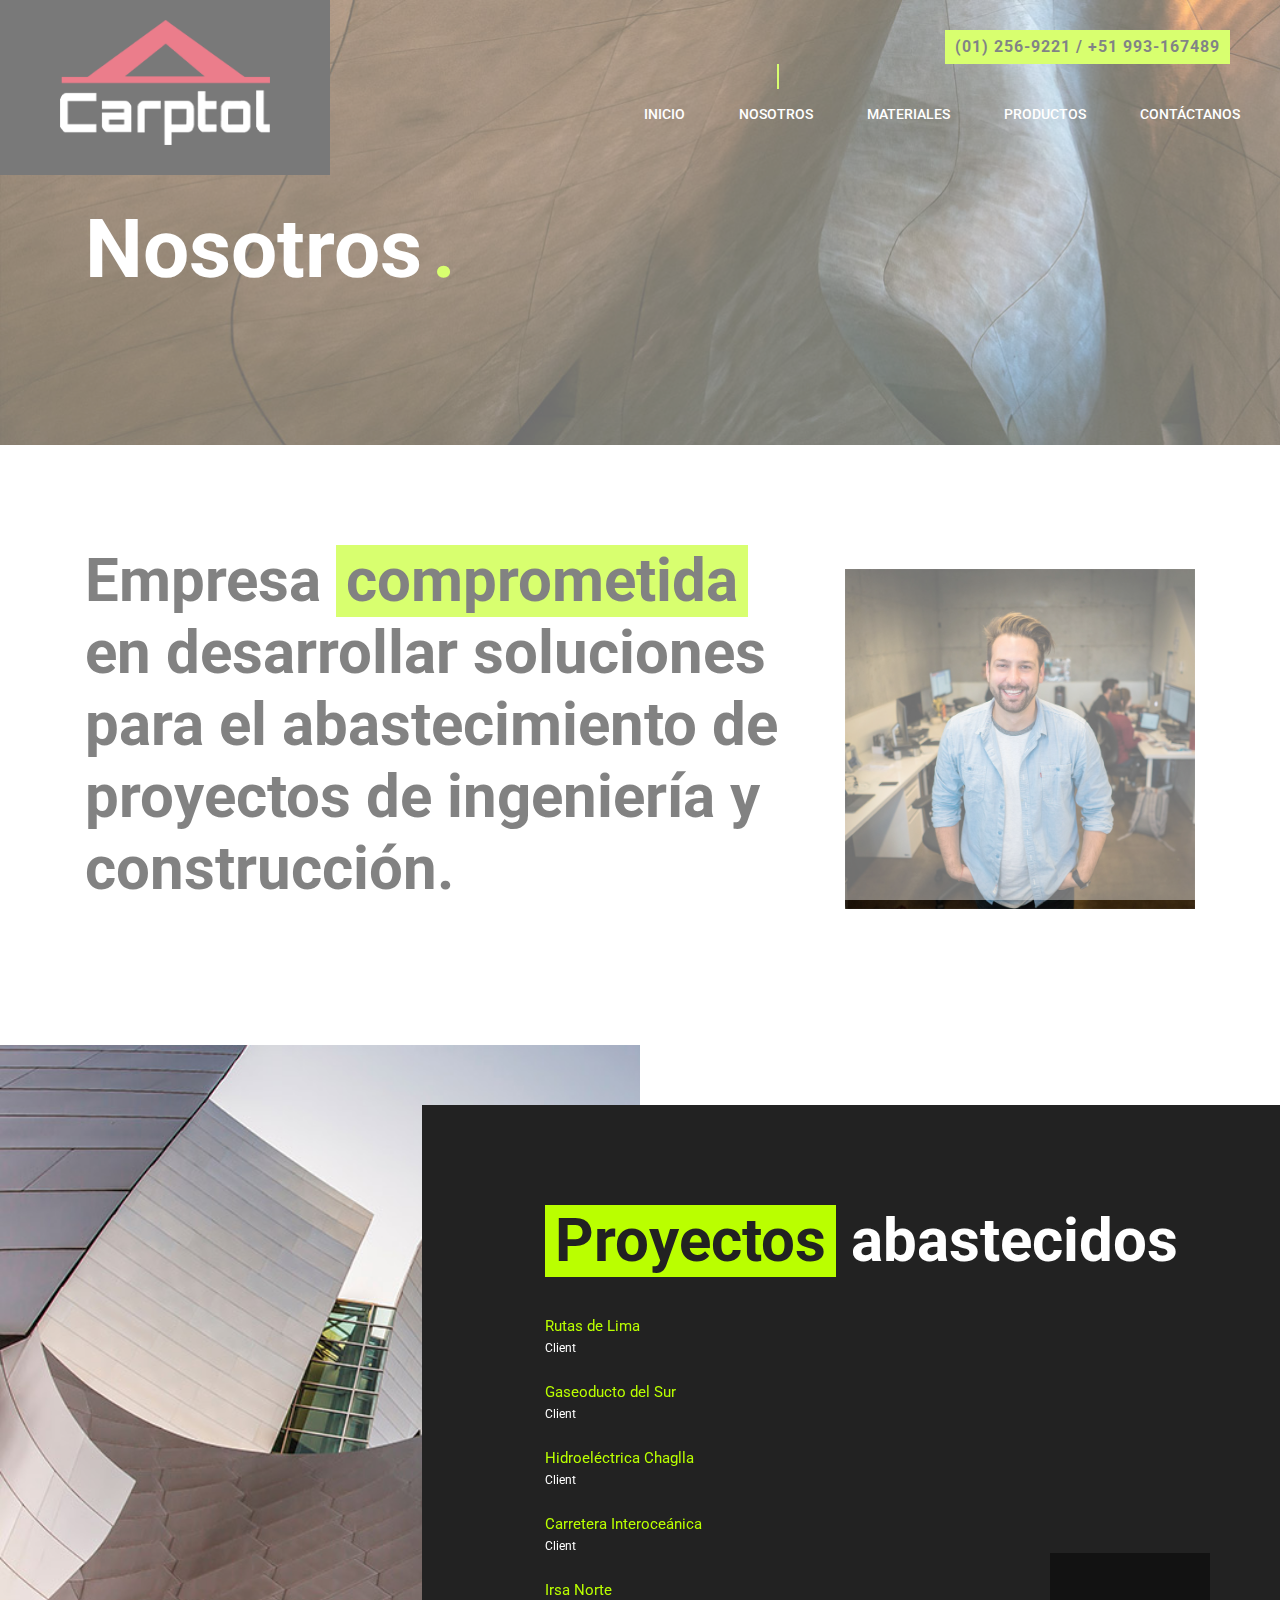
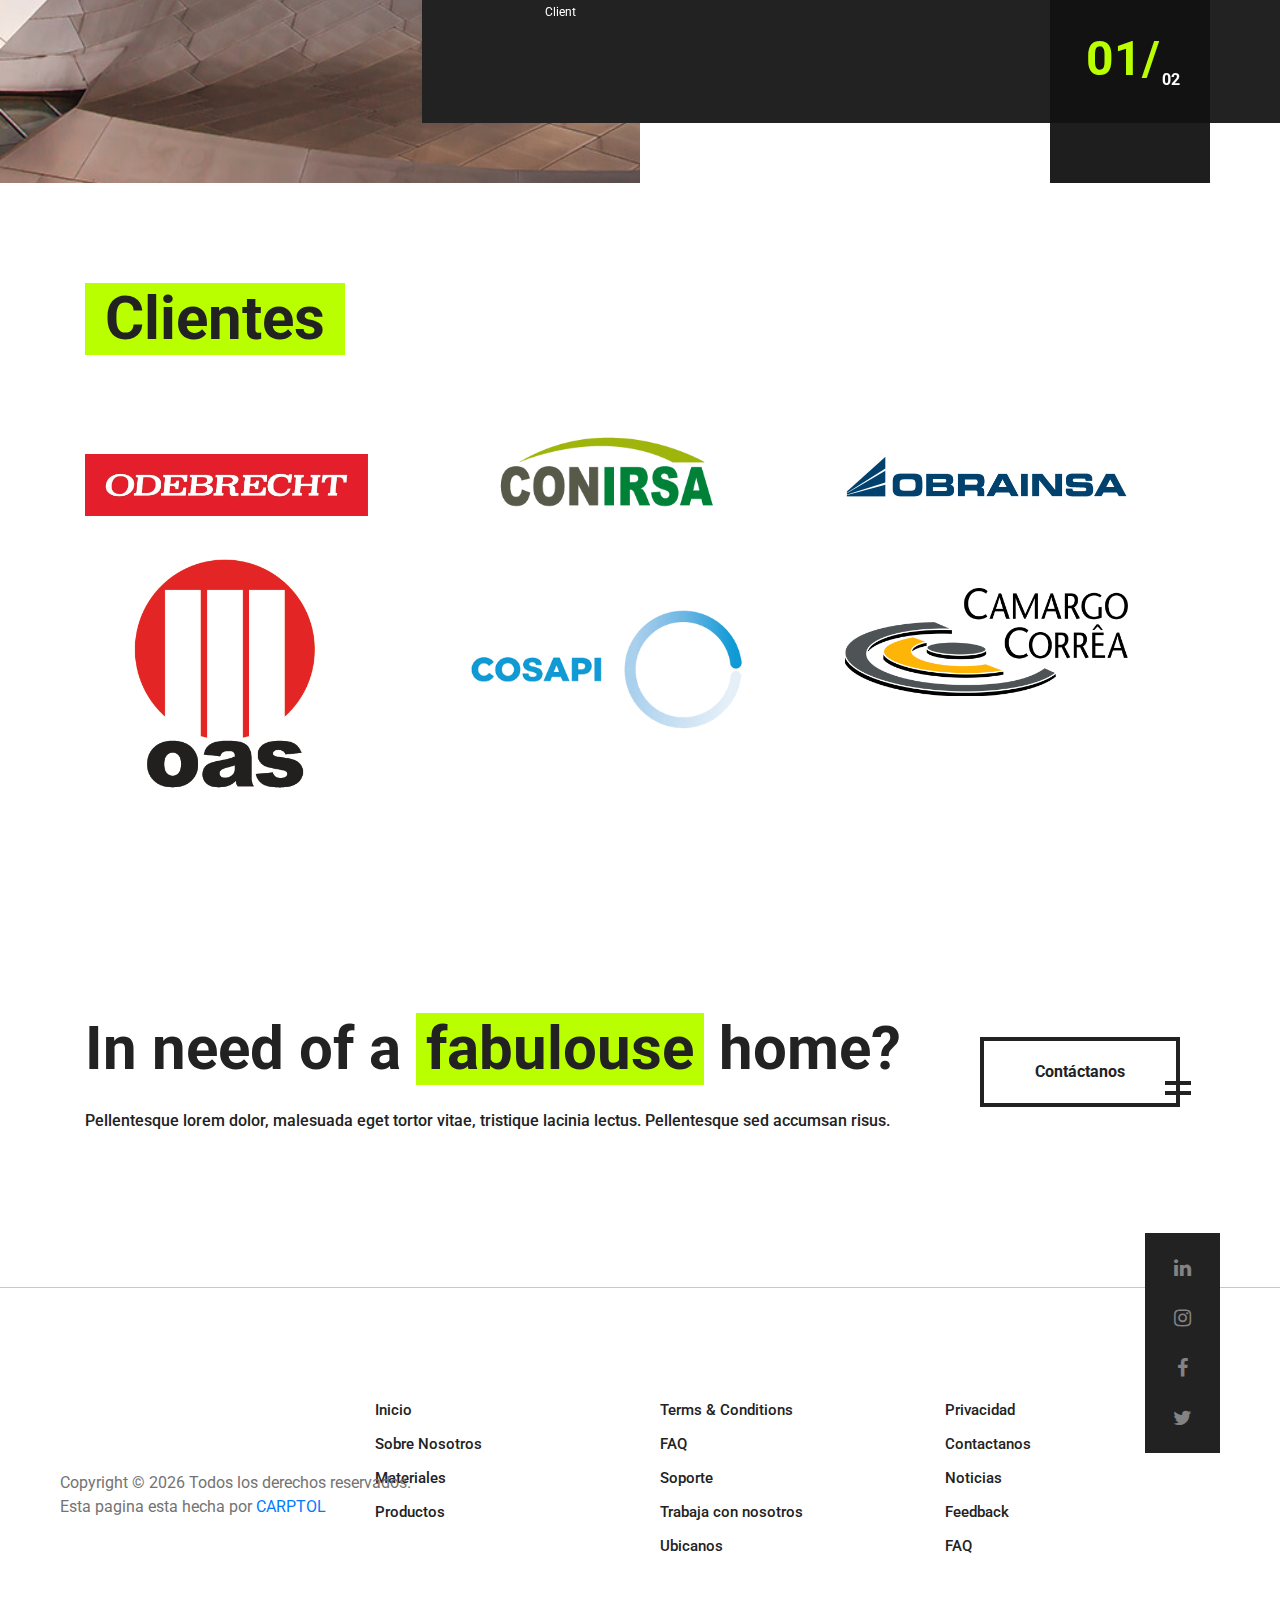
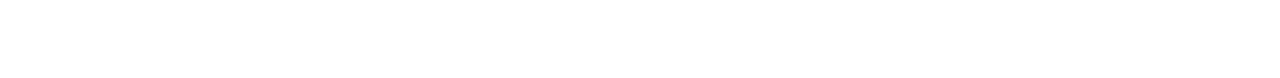
==== about.html @ e468a159 "Actualizacion de Footer" ====
<!DOCTYPE html>
<html lang="en">
<head>
	<title>CARPTOL - Carpas, Mantas y Toldos</title>
	<meta charset="UTF-8">
	<meta name="description" content="Arcade - Architecture Template">
	<meta name="keywords" content="arcade, architecture, onepage, creative, html">
	<meta name="viewport" content="width=device-width, initial-scale=1.0">
	<!-- Favicon -->   
	<link href="img/favicon.ico" rel="shortcut icon"/>

	<!-- Google Fonts -->
	<link href="https://fonts.googleapis.com/css?family=Roboto:300,400,500,700" rel="stylesheet">

	<!-- Stylesheets -->
	<link rel="stylesheet" href="css/bootstrap.min.css"/>
	<link rel="stylesheet" href="css/font-awesome.min.css"/>
	<link rel="stylesheet" href="css/animate.css"/>
	<link rel="stylesheet" href="css/owl.carousel.css"/>
	<link rel="stylesheet" href="css/style.css"/>


	<!--[if lt IE 9]>
	  <script src="https://oss.maxcdn.com/html5shiv/3.7.2/html5shiv.min.js"></script>
	  <script src="https://oss.maxcdn.com/respond/1.4.2/respond.min.js"></script>
	<![endif]-->

</head>
<body>
	<!-- Page Preloder -->
	<div id="preloder">
		<div class="loader"></div>
	</div>
	
	<!-- Header section start -->   
	<header class="header-area">
		<a href="index.html" class="logo-area">
			<img src="img/logo2.png" alt="" width="210" height="125">
		</a>
		<div class="nav-switch">
			<i class="fa fa-bars"></i>
		</div>
		<div class="phone-number">(01) 256-9221 / +51 993-167489</div>
		<nav class="nav-menu">
			<ul>
				<li><a href="index.html">Inicio</a></li>
				<li class="active"><a href="about.html">Nosotros</a></li>
				<li><a href="service.html">Materiales</a></li>
				<li><a href="portfolio.html">Productos</a></li>
				<li><a href="contact.html">Contáctanos</a></li>
			</ul>
		</nav>
	</header>
	<!-- Header section end -->   


	<!-- Page header section start -->
	<section class="page-header-section set-bg" data-setbg="img/header-bg.jpg">
		<div class="container">
			<h1 class="header-title">Nosotros<span>.</span></h1>
		</div>
	</section>
	<!-- Page header section end -->



	<!-- Intro section start -->
	<section class="intro-section spad">
		<div class="container">
			<div class="row">
				<div class="col-lg-8 intro-text">
					<h1>Empresa <span>comprometida</span> en desarrollar soluciones para el abastecimiento de proyectos de ingeniería y construcción.</h1>
					<!-- <div class="row">
						<div class="col-md-6">
							<p>Pellentesque lorem dolor, malesuada eget tortor vitae, tristique lacinia lectus. Pellentesque sed accumsan risus, id aliquam nulla. Integer lorem risus, feugiat at mauris malesuada, accumsan pellentesque ipsum. Nunc dapibus, libero ut pulvinar accumsan, tortor nisl iaculis ligula. </p>
						</div>
						<div class="col-md-6">
							<p>Curabitur finibus dolor vel lectus pretium interdum a eget ante. Morbi rhoncus feugiat imperdiet. Curabitur non maximus leo. Nulla in ipsum sed magna egestas bibendum. Integer in sem sagittis, commodo mi sit amet, commodo nibh. Suspendisse potenti. Aliquam erat volutpat. </p>
						</div>
					</div> -->
				</div>
				<div class="col-lg-4 pt-4">
					<img src="img/about.jpg" alt="">
				</div>
			</div>
		</div>
	</section>
	<!-- Intro section end -->


	<!-- Testimonials section start -->
	<section class="testimonials-section spad">
		<div class="testimonials-image-box"></div>
		<div class="container">
			<div class="row">
				<div class="col-lg-7 pl-lg-0 offset-lg-5 cta-content">
					<h1><span>Proyectos</span> abastecidos</h1>
					<!-- <div class="qut">“</div> -->
					<div class="testimonials-slider" id="test-slider">
						<div class="ts-item">
							<h4>Rutas de Lima</h4>
							<span>Client</span>
							<br><br>
							<h4>Gaseoducto del Sur</h4>
							<span>Client</span>
							<br><br>
							<h4>Hidroeléctrica Chaglla</h4>
							<span>Client</span>
							<br><br>
							<h4>Carretera Interoceánica</h4>
							<span>Client</span>
							<br><br>
							<h4>Irsa Norte</h4>
							<span>Client</span>
						</div>
						<div class="ts-item">
							<h4>Chavimochic</h4>
							<span>Client</span>
							<br><br>
							<h4>Ampliación vía Circunvalación</h4>
							<span>Client</span>
							<br><br>
							<h4>Olmos</h4>
							<span>Client</span>
							<br><br>
							<h4>Consorcio vial El Arenal</h4>
							<span>Client</span>
							<br><br>
							<h4>Entre otros...</h4>
						</div>
						<!-- <div class="ts-item">
							<p>Pellentesque lorem dolor, malesuada eget tortor vitae, tristique lacinia lectus. Pellentesque sed accumsan risus, id aliquam nulla. Integer lorem risus, feugiat at mauris malesuada, accumsan pellentesque ipsum. Nunc dapibus, libero ut pulvinar accumsan, tortor nisl iaculis ligula. Curabitur finibus dolor vel lectus pretium interdum a eget ante. </p>
							<h4>Maria Westminster</h4>
							<span>Client</span>
						</div> -->

					</div>
					<div class="slide-num-holder test-slider" id="snh-2"></div>
				</div>
			</div>
		</div>
	</section>
	<!-- Testimonials section end -->



	<!-- Team section start -->
	<section class="team-section spad">
		<div class="container">
			<div class="section-title mb100">
				<h1>Clientes</h1>
			</div>
			<div class="row">
				<!-- <div class="col-lg-4 col-md-6">
					<div class="team-member">
						<img src="img/team/1.jpg" alt="">
						<div class="member-info">
							<h2>Jack Smith</h2>
							<p>Senior Architect</p>
						</div>
					</div>
				</div> -->

				<div class="col-lg-4 col-md-6">
					<br>
					<div class="team-member">
						<img src="img/team/odebrecht.jpg" alt="">
					</div>
				</div>

				<div class="col-lg-4 col-md-6">
					<div class="team-member">
						<img src="img/team/conirsa.png" alt="">
					</div>
				</div>

				<div class="col-lg-4 col-md-6">
					<br>
					<div class="team-member">
						<img src="img/team/obrainsa.jpg" alt="">
					</div>
				</div>

				<div class="col-lg-4 col-md-6">
					<br>
					<div class="team-member">
						<img src="img/team/oas.png" alt="">
					</div>
				</div>

				<div class="col-lg-4 col-md-6">
					<br><br>
					<div class="team-member">
						<img src="img/team/cosapi.png" alt="">
					</div>
				</div>

				<div class="col-lg-4 col-md-6">
					<br><br><br>
					<div class="team-member">
						<img src="img/team/camargo.png" alt="">
					</div>
				</div>
				
			</div>
		</div>
	</section>
	<!-- Team section end -->


	<section class="promo-section">
		<div class="container">
			<div class="row">
				<div class="col-lg-9 promo-text">
					<h1>In need of a <span>fabulouse</span> home?</h1>
					<p>Pellentesque lorem dolor, malesuada eget tortor vitae, tristique lacinia lectus. Pellentesque sed accumsan risus.</p>
				</div>
				<div class="col-lg-3 text-lg-right">
					<a href="contact.html" class="site-btn sb-dark mt-4">Contáctanos</a>
				</div>
			</div>
		</div>
	</section>




	
	<!-- Footer section start -->
	<footer class="footer-section">
		<div class="footer-social">
			<div class="social-links">
				<a href="#"><i class="fa fa-linkedin"></i></a>
				<a href="#"><i class="fa fa-instagram"></i></a>
				<a href="#"><i class="fa fa-facebook"></i></a>
				<a href="#"><i class="fa fa-twitter"></i></a>
			</div>
		</div>
		<div class="container">
			<div class="row">
				<div class="col-lg-9 offset-lg-3">
					<div class="row">
						<div class="col-md-4">
							<div class="footer-item">
								<ul>
									<li><a href="index.html">Inicio</a></li>
									<li><a href="about.html">Sobre Nosotros</a></li>
									<li><a href="service.html">Materiales</a></li>
									<li><a href="portfolio.html">Productos</a></li>
									<!-- <li><a href="#">Blog</a></li> -->
								</ul>
							</div>
						</div>
						<div class="col-md-4">
							<div class="footer-item">
								<ul>
									<li><a href="#">Terms & Conditions</a></li>
									<li><a href="#">FAQ</a></li>
									<li><a href="#">Soporte</a></li>
									<li><a href="#">Trabaja con nosotros</a></li>
									<li><a href="#">Ubicanos</a></li>
								</ul>
							</div>
						</div>
						<div class="col-md-4">
							<div class="footer-item">
								<ul>
									<li><a href="#">Privacidad</a></li>
									<li><a href="contact.html">Contactanos</a></li>
									<li><a href="#">Noticias</a></li>
									<li><a href="#">Feedback</a></li>
									<li><a href="#">FAQ</a></li>
								</ul>
							</div>
						</div>
					</div>
				</div>
			</div>
		</div>
		<!-- Link back to Colorlib can't be removed. Template is licensed under CC BY 3.0. -->
		<div class="copyright">Copyright &copy; <script>document.write(new Date().getFullYear());</script> Todos los derechos reservados.  <br>Esta pagina esta hecha por <a href="https://www.carptol.com" target="_blank">CARPTOL</a></div>
    <!-- Link back to Colorlib can't be removed. Template is licensed under CC BY 3.0. -->
	</footer>
	<!-- Footer section end -->



	<!--====== Javascripts & Jquery ======-->
	<script src="js/jquery-2.1.4.min.js"></script>
	<script src="js/bootstrap.min.js"></script>
	<script src="js/isotope.pkgd.min.js"></script>
	<script src="js/owl.carousel.min.js"></script>
	<script src="js/jquery.owl-filter.js"></script>
	<script src="js/magnific-popup.min.js"></script>
	<script src="js/circle-progress.min.js"></script>
	<script src="js/main.js"></script>
</body>
</html>
---- css/style.css ----
/* =================================
------------------------------------
  Arcade - Architecture
  Version: 1.0
 ------------------------------------ 
 ====================================*/





/*----------------------------------------*/
/* Template default CSS
/*----------------------------------------*/
html,
body {
	height: 100%;
	font-family: 'Roboto', sans-serif;
}

h1,
h2,
h3,
h4,
h5,
h6 {
	color: #222222;
	margin: 0;
	margin-bottom: 10px;
	font-weight: 700;
}

h1 {
	font-size: 60px;
	margin-bottom: 40px;
}

h1 span {
	background: #baff00;
	padding: 0 10px;
	color: #222222;
	display: inline-block;
}

h2 {
	font-size: 36px;
}

h3 {
	font-size: 24px;
	margin-bottom: 30px;
}

h4 {
	font-size: 15px;
}

p {
	font-size: 15px;
	color: #727272;
	line-height: 2;
}

img {
	max-width: 100%;
}

input:focus,
select:focus,
button:focus,
textarea:focus {
	outline: none;
}

a:hover,
a:focus {
	text-decoration: none;
	outline: none;
}

ul,
ol {
	padding: 0;
	margin: 0;
}

/*------------------------
  Helper css
--------------------------*/
.sp-title {
	font-size: 60px;
	margin-bottom: 40px;
}

.sp-title span {
	background: #baff00;
	padding: 0 10px;
	color: #222222;
	display: inline-block;
}

.pt100 {
	padding-top: 100px;
}

.pb100 {
	padding-bottom: 100px;
}

.pt50 {
	padding-top: 50px;
}

.pb50 {
	padding-bottom: 50px;
}

.mb100 {
	margin-bottom: 100px;
}

.spad {
	padding: 100px 0;
}

.section-title {
	margin-bottom: 75px;
}

.section-title h1,
.section-title h2 {
	display: inline-block;
	background: #baff00;
	padding: 0 20px;
	margin-bottom: 0;
	font-size: 60px;
}

.set-bg {
	background-size: cover;
	background-repeat: no-repeat;
}

/*------------------------
  Common element css
--------------------------*/
/*=== Preloder ===*/
#preloder {
	position: fixed;
	width: 100%;
	height: 100%;
	top: 0;
	left: 0;
	z-index: 999999;
	background: #fff;
}

.loader {
	width: 30px;
	height: 30px;
	border: 3px solid #000;
	position: absolute;
	top: 50%;
	left: 50%;
	margin-top: -13px;
	margin-left: -13px;
	border-radius: 60px;
	border-left-color: transparent;
	animation: loader 0.8s linear infinite;
	-webkit-animation: loader 0.8s linear infinite;
	}

@keyframes loader {
	0% {
		transform: rotate(0deg);
	}
	50% {
		transform: rotate(180deg);
	}
	100% {
		transform: rotate(360deg);
	}
}

@-webkit-keyframes loader {
	0% {
		-webkit-transform: rotate(0deg);
	}
	50% {
		-webkit-transform: rotate(180deg);
	}
	100% {
		-webkit-transform: rotate(360deg);
	}
}
.site-btn {
	display: inline-block;
	font-weight: 700;
	border: 4px solid;
	min-width: 200px;
	text-align: center;
	padding: 19px 0;
	position: relative;
	background-color: transparent;
	margin-right: 15px;
	z-index: 1;
}

.site-btn:after,
.site-btn:before {
	position: absolute;
	content: "";
	width: 26px;
	height: 4px;
	right: -15px;
}

.site-btn:after {
	bottom: 8px;
}

.site-btn:before {
	bottom: 18px;
}

.site-btn.sb-light {
	color: #fff;
}

.site-btn.sb-light:after,
.site-btn.sb-light:before {
	background: #fff;
}

.site-btn.sb-dark {
	color: #222222;
}

.site-btn.sb-dark:after,
.site-btn.sb-dark:before {
	background: #222222;
}

.site-btn.sb-solid-color {
	background: #baff00;
	border-color: #baff00;
}

.site-btn.sb-solid-color:after,
.site-btn.sb-solid-color:before {
	background: #222222;
}

.site-btn.sb-solid-dark {
	background: #222;
	border-color: #222;
	color: #baff00;
}

.site-btn.sb-solid-dark:after,
.site-btn.sb-solid-dark:before {
	background: #baff00;
}

.element {
	margin-bottom: 100px;
}

/*===  Accordion ===*/
.accordion-area .panel {
	margin-bottom: 15px;
}

.accordion-area .panel-header {
	background: #f0f0f0;
	display: block;
	padding: 12px 50px;
	font-size: 14px;
	font-weight: 700;
	position: relative;
	-webkit-transition: all 0.4s ease-out 0s;
	-o-transition: all 0.4s ease-out 0s;
	transition: all 0.4s ease-out 0s;
}

.accordion-area .panel-header.active {
	background: #baff00;
}

.accordion-area .panel-header.active .panel-link:after {
	content: "-";
}

.accordion-area .panel-header.active .panel-link.collapsed:after {
	content: "+";
}

.accordion-area .panel-link {
	position: absolute;
	right: 0;
	top: 0;
	height: 100%;
	width: 50px;
	background: #baff00;
	border: none;
	cursor: pointer;
}

.accordion-area .panel-body p {
	font-size: 14px;
	margin-bottom: 0;
	padding-top: 25px;
}

.accordion-area .panel-body {
	padding: 0 5px;
}

.accordion-area .panel-link:after {
	content: "+";
	position: absolute;
	left: 50%;
	font-size: 16px;
	font-weight: 700;
	top: 50%;
	line-height: 16px;
	margin-top: -8px;
	margin-left: -4px;
}

/*===  Tab  ===*/
.tab-element .nav-tabs {
	border-bottom: none;
	margin-bottom: 35px;
}

.tab-element .nav-tabs .nav-link {
	border: none;
	background: #f0f0f0;
	border-radius: 0;
	margin-right: 5px;
	font-size: 14px;
	font-weight: 500;
	color: #222;
	padding: 15px 30px;
}

.tab-element .nav-tabs .nav-link.active {
	background: #baff00;
}

.tab-element .nav-tabs .nav-link.active,
.tab-element .nav-tabs .nav-link:hover {
	border: none;
}

.tab-element .tab-pane h4 {
	font-size: 18px;
	margin: 25px 0 20px;
}

.tab-element .tab-pane p {
	font-size: 14px;
}

/*===  Loader ===*/
.circle-progress {
	text-align: center;
	padding-top: 30px;
	display: inline-block;
}

.circle-progress .prog-circle {
	position: relative;
	margin-bottom: -155px;
}

.circle-progress .prog-circle:after {
	position: absolute;
	content: "";
	width: 177px;
	height: 177px;
	left: 9px;
	top: 9px;
	border-radius: 50%;
	border: 2px solid #fff;
	z-index: 1;
}

.circle-progress canvas {
	-webkit-transform: rotate(90deg);
	-ms-transform: rotate(90deg);
	transform: rotate(90deg);
}

.circle-progress .progress-info {
	width: 100%;
	border-radius: 150px;
	margin: 0 auto;
	padding-top: 22px;
}

.circle-progress .progress-info h2 {
	font-size: 48px;
}

.circle-progress .prog-title {
	text-align: center;
	margin-top: 100px;
}

.circle-progress .prog-title h3 {
	font-size: 18px;
	color: #727272;
}

.img-popup-warp .mfp-content {
	opacity: 0;
	-webkit-transform: scale(0.8);
	    -ms-transform: scale(0.8);
	        transform: scale(0.8);
	-webkit-transition: all 0.4s;
	-o-transition: all 0.4s;
	transition: all 0.4s;
}

.img-popup-warp.mfp-ready .mfp-content {
	opacity: 1;
	-webkit-transform: scale(1);
	    -ms-transform: scale(1);
	        transform: scale(1);
}

/*----------------------------------------*/
/*  Header CSS
/*----------------------------------------*/
.header-area {
	position: absolute;
	width: 100%;
	top: 0;
	z-index: 50;
}

.logo-area {
	float: left;
	display: inline-block;
	background: #121212;
	padding: 20px 60px 30px;
}

.phone-number {
	float: right;
	display: inline-block;
	padding: 5px 10px;
	background: #baff00;
	font-weight: 700;
	letter-spacing: 1px;
	margin-top: 30px;
	margin-right: 50px;
}

.nav-switch {
	display: none;
}

.nav-menu {
	display: inline-block;
	float: right;
}

.nav-menu ul {
	list-style: none;
}

.nav-menu ul li {
	display: inline;
}

.nav-menu ul li a {
	display: inline-block;
	padding: 40px 10px 5px;
	text-transform: uppercase;
	margin-right: 30px;
	font-size: 14px;
	color: #fff;
	font-weight: 500;
	position: relative;
}

.nav-menu ul li a:after {
	position: absolute;
	content: "";
	width: 2px;
	height: 0;
	left: 50%;
	margin-left: 1px;
	top: 0;
	background: #baff00;
	-webkit-transition: all 0.4s;
	-o-transition: all 0.4s;
	transition: all 0.4s;
}

.nav-menu ul li a:hover:after {
	height: 25px;
}

.nav-menu ul li.active>a:after {
	height: 25px;
}

/*---------------------------------------*/
/*  Hero Section CSS
/*----------------------------------------*/
.hero-section {
	height: 960px;
	background: #ededed;
	position: relative;
}

.left-bar {
	position: absolute;
	width: 100px;
	height: 100%;
	background: #121212;
	z-index: 20;
}

.left-bar .left-bar-content {
	position: absolute;
	width: 100%;
	bottom: 0;
	text-align: center;
	margin-bottom: 90px;
}

.social-links a {
	display: block;
	color: #838383;
	margin-bottom: 20px;
	font-size: 20px;
	-webkit-transition: all 0.4s;
	-o-transition: all 0.4s;
	transition: all 0.4s;
}

.social-links a:hover {
	color: #baff00;
}

.hero-right-text {
	position: absolute;
	right: 140px;
	-webkit-transform: rotate(-90deg);
	    -ms-transform: rotate(-90deg);
	        transform: rotate(-90deg);
	-webkit-transform-origin: right center;
	    -ms-transform-origin: right center;
	        transform-origin: right center;
	bottom: 60%;
	z-index: 30;
	color: #fff;
	text-transform: uppercase;
	letter-spacing: 20px;
}

.hero-slider .hero-slide-item {
	width: 100%;
	height: 960px;
	display: table;
}

.hero-slider .hero-slide-item .slide-inner {
	display: table-cell;
	vertical-align: middle;
	position: relative;
}

.hero-slider .owl-nav {
	position: absolute;
	display: inline-block;
	left: 350px;
	bottom: 70px;
}

.hero-slider .owl-nav .owl-prev,
.hero-slider .owl-nav .owl-next {
	display: inline-block;
	margin-right: 30px;
	font-size: 14px;
	font-weight: 700;
	color: #fff;
	letter-spacing: 1px;
	-webkit-transition: all 0.4s;
	-o-transition: all 0.4s;
	transition: all 0.4s;
}

.hero-slider .owl-nav .owl-prev:hover,
.hero-slider .owl-nav .owl-next:hover {
	color: #baff00;
}

.hero-slider .owl-nav .owl-prev i {
	margin-right: 5px;
}

.hero-slider .owl-nav .owl-next {
	margin-right: 0px;
}

.hero-slider .owl-nav .owl-next i {
	margin-left: 5px;
}

.slide-num-holder {
	width: 153px;
	height: 250px;
	position: absolute;
	right: 60px;
	background: rgba(18, 18, 18, 0.95);
	bottom: -40px;
	z-index: 111;
	text-align: right;
	padding-right: 20px;
	padding-top: 60px;
	color: #fff;
	font-weight: 700;
}

.slide-num-holder span {
	font-size: 48px;
	color: #baff00;
	position: relative;
	top: -10px;
	right: -10px;
}

.slide-content {
	margin-left: 350px;
	margin-bottom: 50px;
	padding-left: 190px;
	padding-top: 170px;
	padding-bottom: 70px;
	position: relative;
	opacity: 0;
	-webkit-transition: all 0.6s;
	-o-transition: all 0.6s;
	transition: all 0.6s;
}

.slide-content:after {
	position: absolute;
	content: "";
	height: calc(100% + 50px);
	width: 330px;
	border-top: 150px solid #baff00;
	border-left: 150px solid #baff00;
	border-bottom: 90px solid #baff00;
	top: 0;
	left: 0;
	opacity: 0.73;
}

.slide-content h2 {
	color: #fff;
	font-size: 80px;
	line-height: 80px;
}

.owl-item.active .slide-content {
	opacity: 1;
}

/*----------------------------------------*/
/*  Intro Section CSS
/*----------------------------------------*/
.intro-text p {
	margin-bottom: 50px;
}

/*----------------------------------------*/
/*  Service Section CSS
/*----------------------------------------*/
.service-box {
	margin-bottom: 30px;
}

.service-box .sb-icon {
	margin-bottom: 30px;
	width: 100px;
	height: 125px;
	text-align: center;
	position: relative;
	overflow: hidden;
	background-color: transparent;
	-webkit-transition: all 0.4s;
	-o-transition: all 0.4s;
	transition: all 0.4s;
}

.service-box .sb-icon .sb-img-icon {
	position: absolute;
	left: 0;
	bottom: 0;
	-webkit-transition: all 0.3s;
	-o-transition: all 0.3s;
	transition: all 0.3s;
}

.service-box .sb-icon .sb-img-icon img {
	opacity: 0.2;
	max-height: 70px;
	-webkit-transition: all 0.3s;
	-o-transition: all 0.3s;
	transition: all 0.3s;
}

.service-box .sb-icon::after {
	content: "";
	position: absolute;
	width: 100%;
	height: 100%;
	background: #fff;
	left: 25px;
	top: -80px;
	-webkit-transform: rotate(-65deg);
	    -ms-transform: rotate(-65deg);
	        transform: rotate(-65deg);
}

.service-box .readmore {
	font-size: 12px;
	font-weight: 700;
	color: #222222;
	display: inline-block;
	padding: 2px 0;
	background-color: transparent;
	-webkit-transition: all 0.4s;
	-o-transition: all 0.4s;
	transition: all 0.4s;
}

.service-box:hover .sb-icon {
	background-color: #baff00;
}

.service-box:hover .sb-icon .sb-img-icon {
	left: 15px;
	margin-bottom: 5px;
}

.service-box:hover .sb-icon .sb-img-icon img {
	opacity: 1;
}

.service-box:hover .readmore {
	background-color: #baff00;
	padding: 2px 10px;
}

/*----------------------------------------*/
/*  CTA Section CSS
/*----------------------------------------*/
.cta-section {
	position: relative;
	margin-bottom: 100px;
}

.cta-section:after {
	content: "";
	position: absolute;
	width: 67%;
	height: 100%;
	right: 0;
	top: 0;
	background: #222222;
	z-index: 2;
}

.cta-section .cta-image-box {
	position: absolute;
	width: 50%;
	height: 100%;
	left: 0;
	background-image: url("../img/cta-img.jpg");
	background-repeat: no-repeat;
	background-size: cover;
}

.cta-section .container {
	position: relative;
	z-index: 9;
}

.cta-section .cta-content h2 {
	color: #fff;
}

.cta-section .cta-content p {
	color: #fff;
	margin-bottom: 30px;
}

.cta-section .cta-content .cta-img-icon {
	display: inline-block;
	height: 80px;
	position: relative;
	width: 50px;
	margin-right: 40px;
	margin-bottom: 30px;
}

.cta-section .cta-content .cta-img-icon:last-child {
	margin-right: 0;
}

.cta-section .cta-content .cta-img-icon img {
	position: absolute;
	left: 0;
	bottom: 0;
	max-height: 100%;
}

/*----------------------------------------*/
/*  Milestones Section CSS
/*----------------------------------------*/
.milestone {
	min-height: 110px;
	padding-left: 43px;
	padding-top: 15px;
	position: relative;
}

.milestone h2 {
	margin-bottom: 0;
	font-size: 68px;
	display: inline-block;
	float: left;
	position: relative;
	z-index: 1;
}

.milestone p {
	float: left;
	font-size: 20px;
	margin-top: 10px;
	margin-left: 10px;
	line-height: 1.5;
	position: relative;
	z-index: 1;
	font-weight: 500;
}

.milestone:after {
	position: absolute;
	content: "";
	width: 110px;
	height: 110px;
	left: 0;
	top: 0;
	background: #efefef;
	-webkit-transition: all 0.3s;
	-o-transition: all 0.3s;
	transition: all 0.3s;
}

.milestone:hover:after {
	background: #baff00;
}

/*----------------------------------------*/
/*  Projects Section CSS
/*----------------------------------------*/
.projects-filter-nav {
	list-style: none;
	text-align: right;
	margin-top: 20px;
}

.projects-filter-nav li {
	display: inline-block;
	margin-left: 25px;
	color: #747474;
	font-size: 18px;
	font-weight: 500;
	padding: 0 5px;
	cursor: pointer;
	-webkit-transition: .4s;
	-o-transition: .4s;
	transition: .4s;
}

.projects-filter-nav li.btn-active {
	background: #baff00;
	color: #222222;
}

.projects-slider {
	padding: 0 40px;
	margin-top: 60px;
}

.projects-slider .single-project {
	height: 550px;
	width: 100%;
	background: #333;
	-o-transition: .8s;
	transition: .8s;
	-webkit-transition: .8s;
	-ms-transform: translateX(0);
	    transform: translateX(0);
	-webkit-transform: translateX(0);
	opacity: 1;
}

.projects-slider .single-project .project-content {
	padding: 50px;
	height: 100%;
	background: rgba(13, 13, 13, 0.5);
	-webkit-transition: all 0.4s ease 0s;
	-o-transition: all 0.4s ease 0s;
	transition: all 0.4s ease 0s;
	opacity: 0;
}

.projects-slider .single-project .project-content h2 {
	color: #fff;
	font-weight: 500;
	position: relative;
	top: 20px;
	-webkit-transition: all 0.6s ease 0s;
	-o-transition: all 0.6s ease 0s;
	transition: all 0.6s ease 0s;
}

.projects-slider .single-project .project-content p {
	color: #baff00;
	font-weight: 500;
	position: relative;
	top: 40px;
	-webkit-transition: all 0.4s ease 0s;
	-o-transition: all 0.4s ease 0s;
	transition: all 0.4s ease 0s;
}

.projects-slider .single-project .seemore {
	position: absolute;
	right: 50px;
	bottom: 30px;
	background: #baff00;
	font-size: 14px;
	font-weight: 700;
	color: #222;
	display: inline-block;
	padding: 2px 8px;
	-webkit-transition: all 0.4s ease 0s;
	-o-transition: all 0.4s ease 0s;
	transition: all 0.4s ease 0s;
}

.projects-slider .single-project:hover .project-content {
	opacity: 1;
}

.projects-slider .single-project:hover .project-content h2,
.projects-slider .single-project:hover .project-content p {
	top: 0;
}

.projects-slider .single-project:hover .seemore {
	bottom: 50px;
}

.projects-slider .single-project.__loading {
	opacity: 0;
	-ms-transform: translateX(40px);
	    transform: translateX(40px);
	-webkit-transform: translateX(40px);
}

.projects-slider .owl-nav {
	text-align: right;
	max-width: 1170px;
	margin: 40px auto 0;
}

.projects-slider .owl-nav .owl-prev,
.projects-slider .owl-nav .owl-next {
	display: inline-block;
	margin-right: 20px;
	font-size: 14px;
	font-weight: 700;
	color: #222222;
	letter-spacing: 1px;
	-webkit-transition: all 0.4s;
	-o-transition: all 0.4s;
	transition: all 0.4s;
	padding: 0 5px;
}

.projects-slider .owl-nav .owl-prev:hover,
.projects-slider .owl-nav .owl-next:hover {
	background: #baff00;
}

.projects-slider .owl-nav .owl-prev i {
	margin-right: 5px;
}

.projects-slider .owl-nav .owl-next {
	margin-right: 0px;
}

.projects-slider .owl-nav .owl-next i {
	margin-left: 5px;
}

/*----------------------------------------*/
/*  Client Section CSS
/*----------------------------------------*/
.client-slider .single-brand {
	display: table;
	height: 80px;
	width: 100%;
}

.client-slider .single-brand a {
	display: table-cell;
	vertical-align: middle;
	text-align: center;
}

.client-slider .single-brand a img {
	width: auto;
	margin: 0 auto;
	opacity: 0.2;
	-webkit-transition: all 0.4s;
	-o-transition: all 0.4s;
	transition: all 0.4s;
}

.client-slider .single-brand a:hover img {
	opacity: 1;
}

/*----------------------------------------*/
/*  Footer Section CSS
/*----------------------------------------*/
.footer-section {
	padding-top: 110px;
	padding-bottom: 110px;
	border-top: 1px solid #c8c8c8;
	position: relative;
}

.footer-section .copyright {
	position: absolute;
	top: 50%;
	margin-top: -12px;
	left: 60px;
	color: #737373;
}

.footer-section .footer-social {
	width: 75px;
	text-align: center;
	position: absolute;
	right: 60px;
	top: -55px;
	padding-top: 20px;
	background: #222;
}

.footer-item ul {
	list-style: none;
}

.footer-item ul li {
	display: block;
	margin-bottom: 10px;
}

.footer-item ul li a {
	display: inline-block;
	font-size: 15px;
	font-weight: 500;
	color: #222222;
	padding: 0 5px;
}

.footer-item ul li a:hover {
	background: #baff00;
}

/*----------------------------------------*/
/*  Other pages CSS
/*----------------------------------------*/
.page-header-section {
	height: 445px;
	padding-top: 200px;
}

.page-header-section .header-title {
	font-size: 82px;
	color: #fff;
}

.page-header-section .header-title span {
	background: none;
	color: #baff00;
}

/*----------------------------------------*/
/*  About page CSS
/*----------------------------------------*/
.testimonials-section {
	position: relative;
	margin: 60px 0;
}

.testimonials-section h1 {
	color: #fff;
}

.testimonials-section:after {
	content: "";
	position: absolute;
	width: 67%;
	height: 100%;
	right: 0;
	top: 0;
	background: #222222;
	z-index: 2;
}

.testimonials-section .testimonials-image-box {
	position: absolute;
	width: 50%;
	height: calc(100% + 120px);
	left: 0;
	top: -60px;
	background-image: url("../img/cta-img.jpg");
	background-repeat: no-repeat;
	background-size: cover;
}

.testimonials-section .container {
	position: relative;
	z-index: 9;
}

.testimonials-section .qut {
	color: #baff00;
	font-size: 36px;
	margin-bottom: 20px;
}

.ts-item p {
	color: #fff;
	font-style: italic;
	margin-bottom: 50px;
}

.ts-item h4 {
	font-size: 15px;
	font-weight: 400;
	color: #baff00;
	margin-bottom: 0;
}

.ts-item span {
	font-size: 12px;
	color: #fff;
}

.team-member {
	padding-right: 67px;
	position: relative;
}

.team-member img {
	min-width: 100%;
}

.team-member .member-info {
	position: absolute;
	padding-left: 35px;
	padding-top: 10px;
	padding-bottom: 10px;
	width: 230px;
	background: #fff;
	bottom: 37px;
	right: 0;
	-webkit-box-shadow: 6px 7px 20px rgba(114, 114, 114, 0.21);
	        box-shadow: 6px 7px 20px rgba(114, 114, 114, 0.21);
	-webkit-transition: all 0.4s;
	-o-transition: all 0.4s;
	transition: all 0.4s;
}

.team-member .member-info h2 {
	font-size: 30px;
	margin-bottom: 0;
}

.team-member .member-info p {
	color: #222222;
	font-size: 15px;
	font-weight: 500;
	margin-bottom: 0;
}

.team-member:hover .member-info {
	background: #baff00;
	-webkit-box-shadow: 0px 0px 0px rgba(114, 114, 114, 0.21);
	        box-shadow: 0px 0px 0px rgba(114, 114, 114, 0.21);
}

.promo-section {
	padding-top: 90px;
	padding-bottom: 150px;
}

.promo-text h1 {
	margin-bottom: 20px;
}

.promo-text p {
	font-size: 16px;
	font-weight: 500;
	color: #222;
	margin-bottom: 0;
}

.slide-num-holder.test-slider {
	right: auto;
	left: 100%;
	bottom: -160px;
	width: 160px;
	height: 230px;
	padding-right: 30px;
	padding-top: 80px;
}

/*----------------------------------------*/
/*  Service page CSS
/*----------------------------------------*/
.service-slider {
	position: relative;
}

.service-slider .owl-controls {
	position: absolute;
	height: 100%;
	width: 14px;
	left: 0;
	top: 0;
	display: -ms-grid;
	display: grid;
}

.service-slider .owl-dots {
	display: table-cell;
	vertical-align: middle;
}

.service-slider .owl-dots .owl-dot {
	width: 14px;
	height: 13px;
	margin-bottom: 10px;
	background: #e8e8e8;
}

.service-slider .owl-dots .owl-dot.active {
	background: #baff00;
}

.service-text h2 {
	font-size: 30px;
	margin-bottom: 30px;
}

.service-text p {
	margin-bottom: 50px;
}

.service-text ol {
	list-style: none;
}

.service-text ol li {
	font-size: 20px;
	font-weight: 700;
	color: #727272;
	margin-bottom: 20px;
}

.solid-service-box {
	text-align: center;
	background: #fff;
	padding: 50px 30px;
	-webkit-transition: all 0.4s ease-out 0s;
	-o-transition: all 0.4s ease-out 0s;
	transition: all 0.4s ease-out 0s;
}

.solid-service-box h2 {
	font-size: 48px;
	color: #727272;
	margin-bottom: 20px;
	-webkit-transition: all 0.4s;
	-o-transition: all 0.4s;
	transition: all 0.4s;
}

.solid-service-box h3 {
	margin-bottom: 20px;
}

.solid-service-box p {
	font-size: 14px;
	margin-bottom: 20px;
}

.solid-service-box .readmore {
	font-size: 12px;
	font-weight: 700;
	text-transform: uppercase;
	color: #222;
	opacity: 0;
	visibility: hidden;
	position: relative;
	bottom: -20px;
	-webkit-transition: all 0.4s;
	-o-transition: all 0.4s;
	transition: all 0.4s;
}

.solid-service-box:hover {
	background: #baff00;
}

.solid-service-box:hover h2 {
	color: #222;
}

.solid-service-box:hover .readmore {
	visibility: visible;
	opacity: 1;
	bottom: 0;
}

.promo-box {
	width: 1383px;
	margin: 0 auto;
	padding: 40px 0;
}

.promo-box .promo-text h1,
.promo-box .promo-text p {
	color: #fff;
}

/*----------------------------------------*/
/*  Blog page CSS
/*----------------------------------------*/
.blog-post {
	margin-bottom: 120px;
}

.blog-post .thumb {
	padding: 25px;
	position: relative;
}

.blog-post .thumb:after {
	position: absolute;
	content: "";
	width: 100%;
	height: calc(100% - 100px);
	top: 0;
	left: 0;
	background: #f0f0f0;
	z-index: -1;
	-webkit-transition: all 0.4s ease-out 0s;
	-o-transition: all 0.4s ease-out 0s;
	transition: all 0.4s ease-out 0s;
}

.blog-post .post-date {
	font-size: 14px;
	font-weight: 700;
	color: #222;
	display: inline-block;
	background: #baff00;
	padding: 4px 15px;
	margin-bottom: 20px;
}

.blog-post h2 {
	font-size: 30px;
}

.blog-post h2 a {
	color: #222;
}

.blog-post p {
	margin-bottom: 0;
}

.blog-post .post-meta {
	margin-bottom: 40px;
}

.blog-post .post-meta a {
	color: #727272;
	font-size: 12px;
	margin-right: 10px;
}

.blog-post .post-meta a i {
	font-size: 16px;
	margin-left: 5px;
}

.blog-post:hover .thumb:after {
	background: #baff00;
}

.pagination {
	display: inline-block;
	padding: 20px 30px;
	background: #222;
	border-radius: 0;
}

.pagination a {
	font-size: 18px;
	font-weight: 700;
	color: #fff;
}

.pagination a.active {
	font-size: 48px;
	color: #baff00;
}

.search {
	position: relative;
}

.widget-area {
	margin-bottom: 80px;
}

.widget-area .widget-title {
	font-size: 22px;
	margin-bottom: 40px;
}

.widget-area .search input {
	width: 100%;
	background: #f0f0f0;
	border: none;
	font-size: 12px;
	padding: 10px;
	padding-right: 35px;
	font-style: italic;
}

.widget-area .search button {
	position: absolute;
	right: 0;
	top: 0;
	background: none;
	border: none;
	color: #838383;
	height: 100%;
	width: 40px;
}

.widget-area ul {
	list-style: none;
}

.widget-area ul li a {
	font-size: 15px;
	display: inline-block;
	margin-bottom: 15px;
	font-weight: 500;
	color: #727272;
	padding: 3px 10px;
	padding-left: 25px;
	position: relative;
	-webkit-transition: all 0.3s;
	-o-transition: all 0.3s;
	transition: all 0.3s;
}

.widget-area ul li a:after {
	position: absolute;
	content: "+";
	color: #838383;
	left: 5px;
	top: 3px;
	-webkit-transition: all 0.3s;
	-o-transition: all 0.3s;
	transition: all 0.3s;
}

.widget-area ul li a:hover {
	background: #baff00;
	color: #222;
}

.widget-area ul li a:hover:after {
	color: #222;
}

.widget-area ul li:last-child a {
	margin-bottom: 0;
}

.widget-area .rp-widget .rp-widget-item {
	margin-bottom: 30px;
	overflow: hidden;
}

.widget-area .rp-widget .rp-widget-item:last-child {
	margin-bottom: 0;
}

.widget-area .rp-widget .thumb {
	width: 68px;
	height: 68px;
	float: left;
	margin-right: 30px;
	background: #ddd;
	display: block;
}

.widget-area .rp-widget .rp-content {
	padding-left: 98px;
}

.widget-area .rp-widget h4 {
	line-height: 1.5;
	margin-bottom: 0;
}

.widget-area .rp-widget p {
	font-size: 12px;
	font-weight: 500;
	margin-bottom: 0;
}

.widget-area .quote-widget span {
	font-size: 47px;
	font-style: italic;
	color: #727272;
}

.widget-area .quote-widget p {
	font-style: italic;
	margin-bottom: 0;
	font-size: 13px;
}

.widget-area .instagram-widget {
	padding-top: 30px;
}

.widget-area .instagram-widget a {
	display: block;
	overflow: hidden;
	width: 33.33333%;
	float: left;
	position: relative;
}

.widget-area .instagram-widget a:after {
	position: absolute;
	content: "";
	width: 100%;
	height: 100%;
	left: 0;
	top: 0;
	background: #baff00;
	opacity: 0;
	-webkit-transition: all 0.3s;
	-o-transition: all 0.3s;
	transition: all 0.3s;
}

.widget-area .instagram-widget a:before {
	position: absolute;
	content: "+";
	color: #fff;
	font-weight: 500;
	text-align: center;
	font-size: 36px;
	line-height: 36px;
	width: 20px;
	top: 50%;
	margin-top: -13px;
	left: 50%;
	margin-left: -10px;
	text-shadow: 0 0 20px #999;
	opacity: 0;
	-webkit-transition: all 0.3s;
	-o-transition: all 0.3s;
	transition: all 0.3s;
	z-index: 2;
}

.widget-area .instagram-widget a:hover:after,
.widget-area .instagram-widget a:hover:before {
	opacity: 1;
}

.widget-area .instagram-widget a img {
	min-width: 100%;
}

/*----------------------------------------*/
/*  Contact page CSS
/*----------------------------------------*/
.cf-social {
	margin-top: 50px;
}

.cf-social a {
	color: #222;
	margin-right: 25px;
}

.contact-form {
	padding-top: 10px;
}

.contact-form input,
.contact-form textarea {
	width: 100%;
	font-size: 13px;
	border: none;
	background: #f0f0f0;
	padding: 15px 20px;
	margin-bottom: 20px;
}

.contact-form textarea {
	height: 200px;
	margin-bottom: 30px;
}

.contact-form ::-webkit-input-placeholder {
	font-style: italic;
}

.contact-form :-ms-input-placeholder {
	font-style: italic;
}

.contact-form ::-ms-input-placeholder {
	font-style: italic;
}

.contact-form ::placeholder {
	font-style: italic;
}

.map-area {
	height: 685px;
	width: 100%;
	display: block;
	background: #f0f0f0;
	margin-bottom: 2px;
}

/*----------------------------------------*/
/*  Portfolio page CSS
/*----------------------------------------*/
.portfolio-filter {
	list-style: none;
}

.portfolio-filter li {
	display: inline-block;
	margin-right: 40px;
	font-size: 14px;
	color: #222;
	cursor: pointer;
	font-weight: 500;
}

.portfolio-filter li.active {
	text-decoration: underline;
	-webkit-text-decoration-color: #2046f2;
	        text-decoration-color: #2046f2;
}

.portfolio-warp {
	display: block;
	overflow: hidden;
}

.portfolio-warp .grid-item {
	width: 20%;
	background-position: center;
}

.portfolio-warp .grid-item:after {
	content: '';
	display: block;
	clear: both;
}

.portfolio-warp .grid-item.grid-wide,
.portfolio-warp .grid-item.grid-long {
	width: 40%;
}

.portfolio-warp .grid-item a {
	width: 100%;
	height: 100%;
	display: block;
	background: rgba(186, 255, 0, 0.45);
	opacity: 0;
	-webkit-transition: all 0.4s;
	-o-transition: all 0.4s;
	transition: all 0.4s;
}

.portfolio-warp .grid-item a:after {
	position: absolute;
	content: "+";
	left: 50%;
	top: 60%;
	width: 48px;
	margin-left: -24px;
	margin-top: -24px;
	color: #fff;
	font-size: 48px;
	line-height: 48px;
	text-align: center;
	-webkit-transition: all 0.4s;
	-o-transition: all 0.4s;
	transition: all 0.4s;
	text-shadow: 0 0 10px rgba(0, 0, 0, 0.25);
}

.portfolio-warp .grid-item:hover a {
	opacity: 1;
}

.portfolio-warp .grid-item:hover a:after {
	top: 50%;
}

.portfolio-warp .grid-sizer {
	width: 20%;
}

/* ===========================
  Responsive
==============================*/
@media only screen and (max-width: 1477px) {
	.slide-num-holder.test-slider {
		left: auto;
		right: 0;
	}
}

@media only screen and (max-width: 1400px) {
	.promo-box {
		width: 100%;
	}
}

/* Medium screen : 992px. */
@media only screen and (min-width: 992px) and (max-width: 1199px) {
	.phone-number {
		margin-right: 30px;
	}
	.nav-menu ul li a {
		margin-right: 20px;
	}
	.slide-content {
		margin-left: 220px;
	}
	.milestone p {
		margin-left: 10px;
		font-size: 17px;
	}
	.milestone h2 {
		font-size: 55px;
	}
	.milestone:after {
		width: 90px;
		height: 90px;
	}
	.slide-num-holder {
		right: 20px;
	}
	.hero-right-text {
		right: 100px;
	}
}

/* Tablet :768px. */
@media only screen and (min-width: 768px) and (max-width: 991px) {
	.logo-area {
		padding: 20px 40px 30px;
	}
	.slide-content {
		margin-left: 170px;
		margin-bottom: -35px;
		padding-left: 120px;
		padding-top: 120px;
		padding-bottom: 30px;
	}
	.slide-content h2 {
		font-size: 60px;
		line-height: 60px;
	}
	.slide-content:after {
		border-top: 100px solid #baff00;
		border-left: 100px solid #baff00;
		border-bottom: 60px solid #baff00;
	}
	.hero-slider .owl-nav {
		left: 170px;
	}
	.slide-num-holder {
		right: 20px;
	}
	.hero-right-text {
		bottom: 70%;
		right: 100px;
	}
	.nav-menu ul li a {
		margin-right: 5px;
		font-size: 13px;
		padding: 37px 7px 5px;
	}
	.phone-number {
		font-size: 12px;
		margin-right: 10px;
	}
	.team-member {
		margin-bottom: 30px;
	}
	.portfolio-warp .grid-item {
		width: 50%;
	}
	.portfolio-warp .grid-item.grid-wide,
	.portfolio-warp .grid-item.grid-long {
		width: 50%;
	}
	.portfolio-warp .grid-sizer {
		width: 50%;
	}
	.solid-service-box {
		margin-bottom: 30px;
	}
	.cta-section {
		background: #222;
		margin-bottom: 0;
	}
	.testimonials-section {
		background: #222;
		margin: 0;
	}
	.testimonials-image-box,
	.testimonials-section:after,
	.cta-image-box,
	.cta-section:after {
		display: none;
	}
	.hero-section,
	.hero-slider .hero-slide-item {
		height: 850px;
	}
	.milestone,
	.solid-service-box {
		margin-bottom: 30px;
	}
	.footer-section .footer-social {
		width: auto;
		top: -25px;
		right: 50%;
		padding: 10px;
		margin-right: -133px;
	}
	.footer-section .social-links a {
		display: inline-block;
		padding: 0 15px;
		margin-bottom: 0;
	}
	.projects-filter-nav {
		text-align: left;
	}
	.projects-filter-nav li {
		margin-left: 0;
		margin-right: 15px;
	}
	.footer-section .copyright {
		position: relative;
		width: 100%;
		max-width: 720px;
		margin: 40px auto 0;
		left: 0;
		top: 0;
		margin-bottom: -50px;
		padding-left: 15px;
	}
}

/* Large Mobile :480px. */
@media only screen and (max-width: 767px) {
	h1,
	.sp-title {
		font-size: 45px;
	}
	.page-header-section .header-title {
		font-size: 55px;
	}
	.left-bar {
		width: 70px;
	}
	.slide-content:after,
	.hero-right-text,
	.phone-number {
		display: none;
	}
	.nav-switch {
		position: absolute;
		right: 20px;
		font-size: 30px;
		color: #fff;
		top: 20px;
		display: block;
	}
	.nav-menu {
		position: absolute;
		width: calc(100% - 90px);
		left: 80px;
		background: #121212;
		top: 100%;
		margin-top: 11px;
		display: none;
	}
	.nav-menu ul li a {
		display: block;
		padding: 16px 21px;
		border-bottom: 1px solid #202020;
		margin-right: 0;
	}
	.nav-menu ul li a:after {
		left: 20px;
	}
	.nav-menu ul li.active>a:after,
	.nav-menu ul li a:hover:after {
		height: 10px;
	}
	.hero-section {
		height: auto;
	}
	.hero-slider .hero-slide-item {
		padding: 150px 0;
		height: auto;
	}
	.slide-content h2 {
		font-size: 60px;
		line-height: 60px;
	}
	.hero-slider .owl-nav {
		padding-left: 70px;
		width: 100%;
		text-align: center;
		left: 0;
	}
	.slide-content {
		margin-left: 70px;
		padding: 0;
		text-align: center;
	}
	.slide-num-holder,
	.slide-num-holder.test-slider {
		right: 0;
		height: 75px;
		width: 136px;
		padding-top: 18px;
	}
	.slide-num-holder span,
	.slide-num-holder.test-slider span {
		font-size: 40px;
	}
	.slide-num-holder.test-slider {
		bottom: -135px;
	}
	.team-member {
		margin-bottom: 30px;
	}
	.portfolio-warp .grid-item {
		width: 50%;
	}
	.portfolio-warp .grid-item.grid-wide,
	.portfolio-warp .grid-item.grid-long {
		width: 50%;
	}
	.portfolio-warp .grid-sizer {
		width: 50%;
	}
	.cta-section {
		background: #222;
		margin-bottom: 0;
	}
	.testimonials-section {
		background: #222;
		margin: 0;
	}
	.testimonials-image-box,
	.testimonials-section:after,
	.cta-image-box,
	.cta-section:after {
		display: none;
	}
	.milestone,
	.solid-service-box {
		margin-bottom: 30px;
	}
	.projects-filter-nav {
		text-align: left;
	}
	.footer-section .footer-social {
		width: auto;
		top: -25px;
		right: 50%;
		padding: 10px;
		margin-right: -133px;
	}
	.footer-section .social-links a {
		display: inline-block;
		padding: 0 15px;
		margin-bottom: 0;
	}
	.footer-section .copyright {
		position: relative;
		width: 100%;
		max-width: 720px;
		margin: 40px auto 0;
		left: 0;
		top: 0;
		margin-bottom: -50px;
		padding-left: 15px;
		text-align: center;
	}
	.footer-item {
		margin-bottom: 40px;
	}
}

/* small mobile :320px. */
@media only screen and (max-width: 479px) {
	.logo-area {
		padding: 20px 30px 30px;
	}
	.header-area {
		background: #121212;
		padding-right: 66px;
	}
	.nav-menu {
		width: 100%;
		left: 0;
		margin-top: 0;
		border-top: 2px solid;
	}
	.left-bar {
		display: none;
	}
	.hero-slider .owl-nav {
		padding-left: 0;
	}
	.slide-content {
		margin-left: 0;
		padding: 0 15px;
	}
	.slide-content h2 {
		font-size: 35px;
		line-height: 1.5;
	}
	.portfolio-warp .grid-item {
		width: 100%;
	}
	.portfolio-warp .grid-item.grid-wide,
	.portfolio-warp .grid-item.grid-long {
		width: 100%;
	}
	.portfolio-warp .grid-sizer {
		width: 100%;
	}
	.projects-slider {
		padding: 0 15px;
	}
}
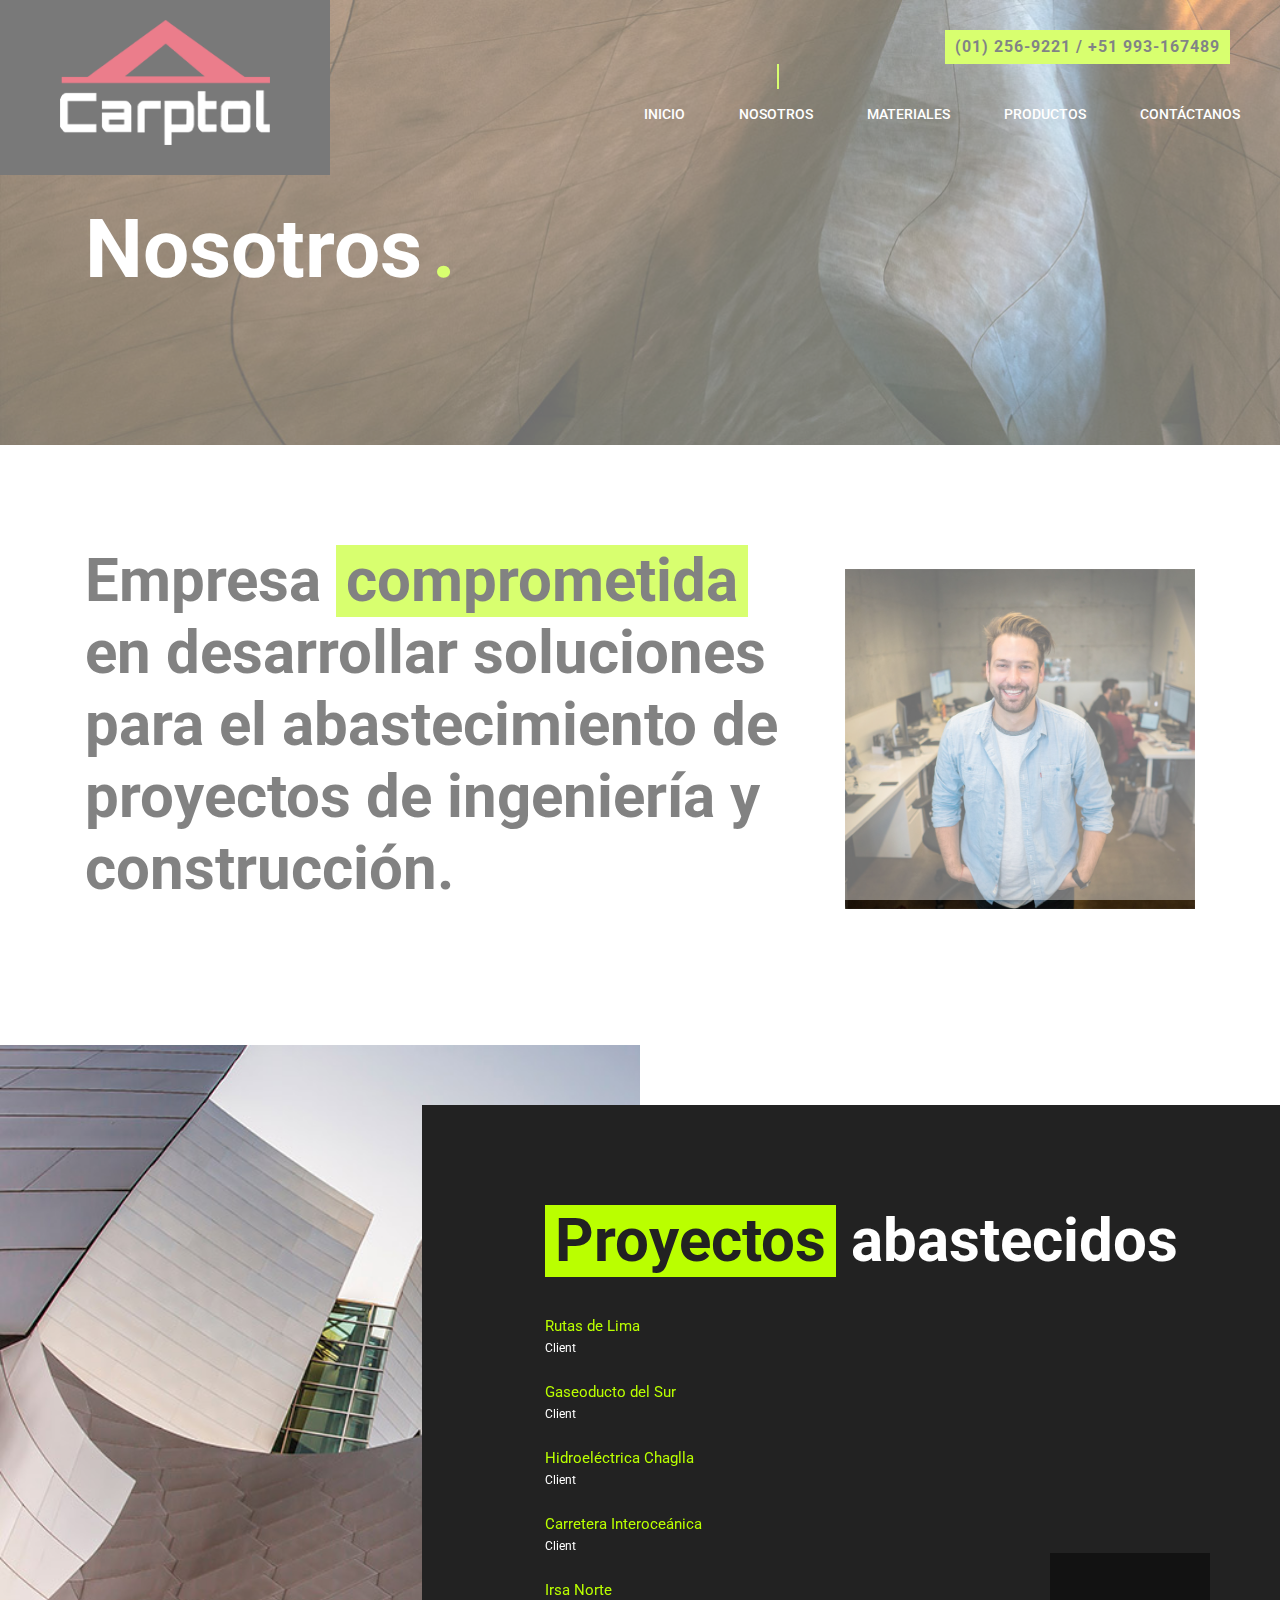
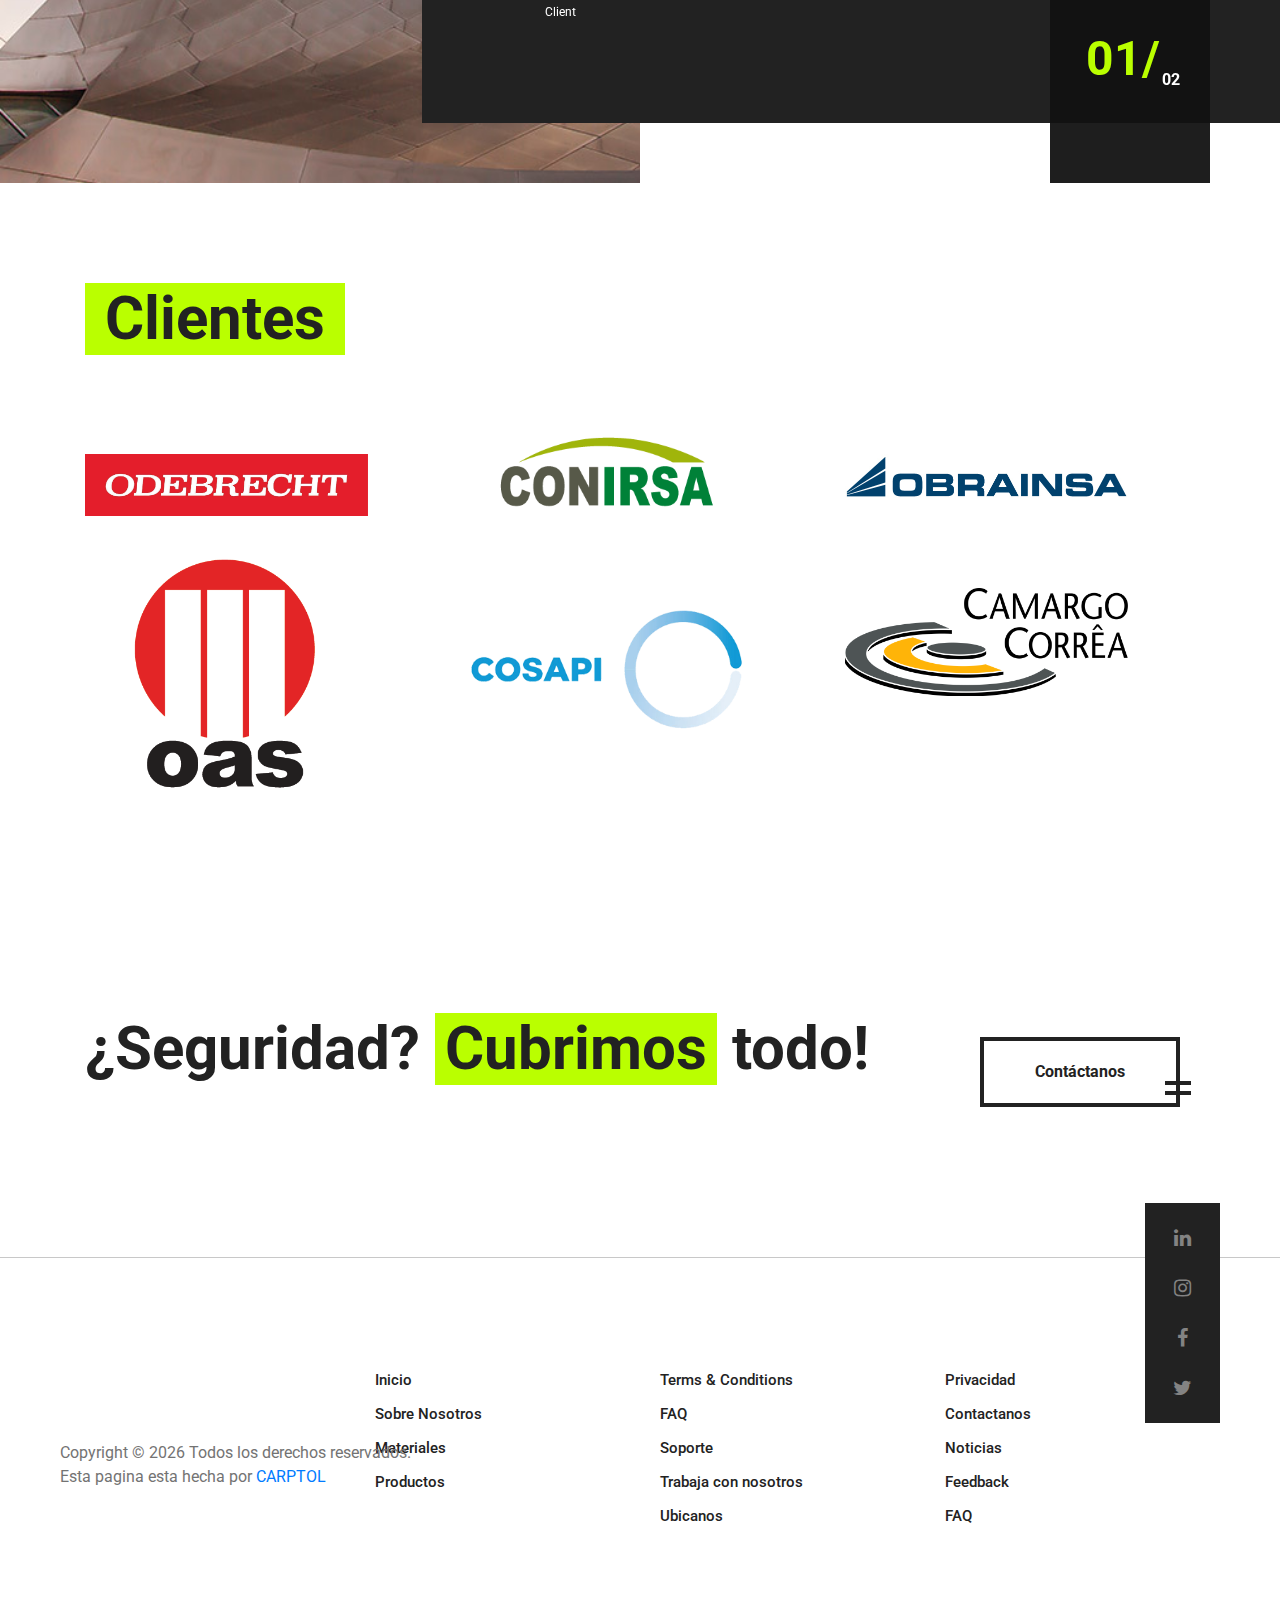
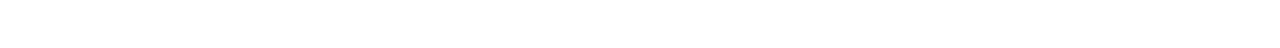
==== commit 7fe35ecb: "slogan" ====
--- a/about.html
+++ b/about.html
@@ -212,8 +212,7 @@
 		<div class="container">
 			<div class="row">
 				<div class="col-lg-9 promo-text">
-					<h1>In need of a <span>fabulouse</span> home?</h1>
-					<p>Pellentesque lorem dolor, malesuada eget tortor vitae, tristique lacinia lectus. Pellentesque sed accumsan risus.</p>
+					<h1>¿Seguridad? <span>Cubrimos</span> todo!</h1>
 				</div>
 				<div class="col-lg-3 text-lg-right">
 					<a href="contact.html" class="site-btn sb-dark mt-4">Contáctanos</a>
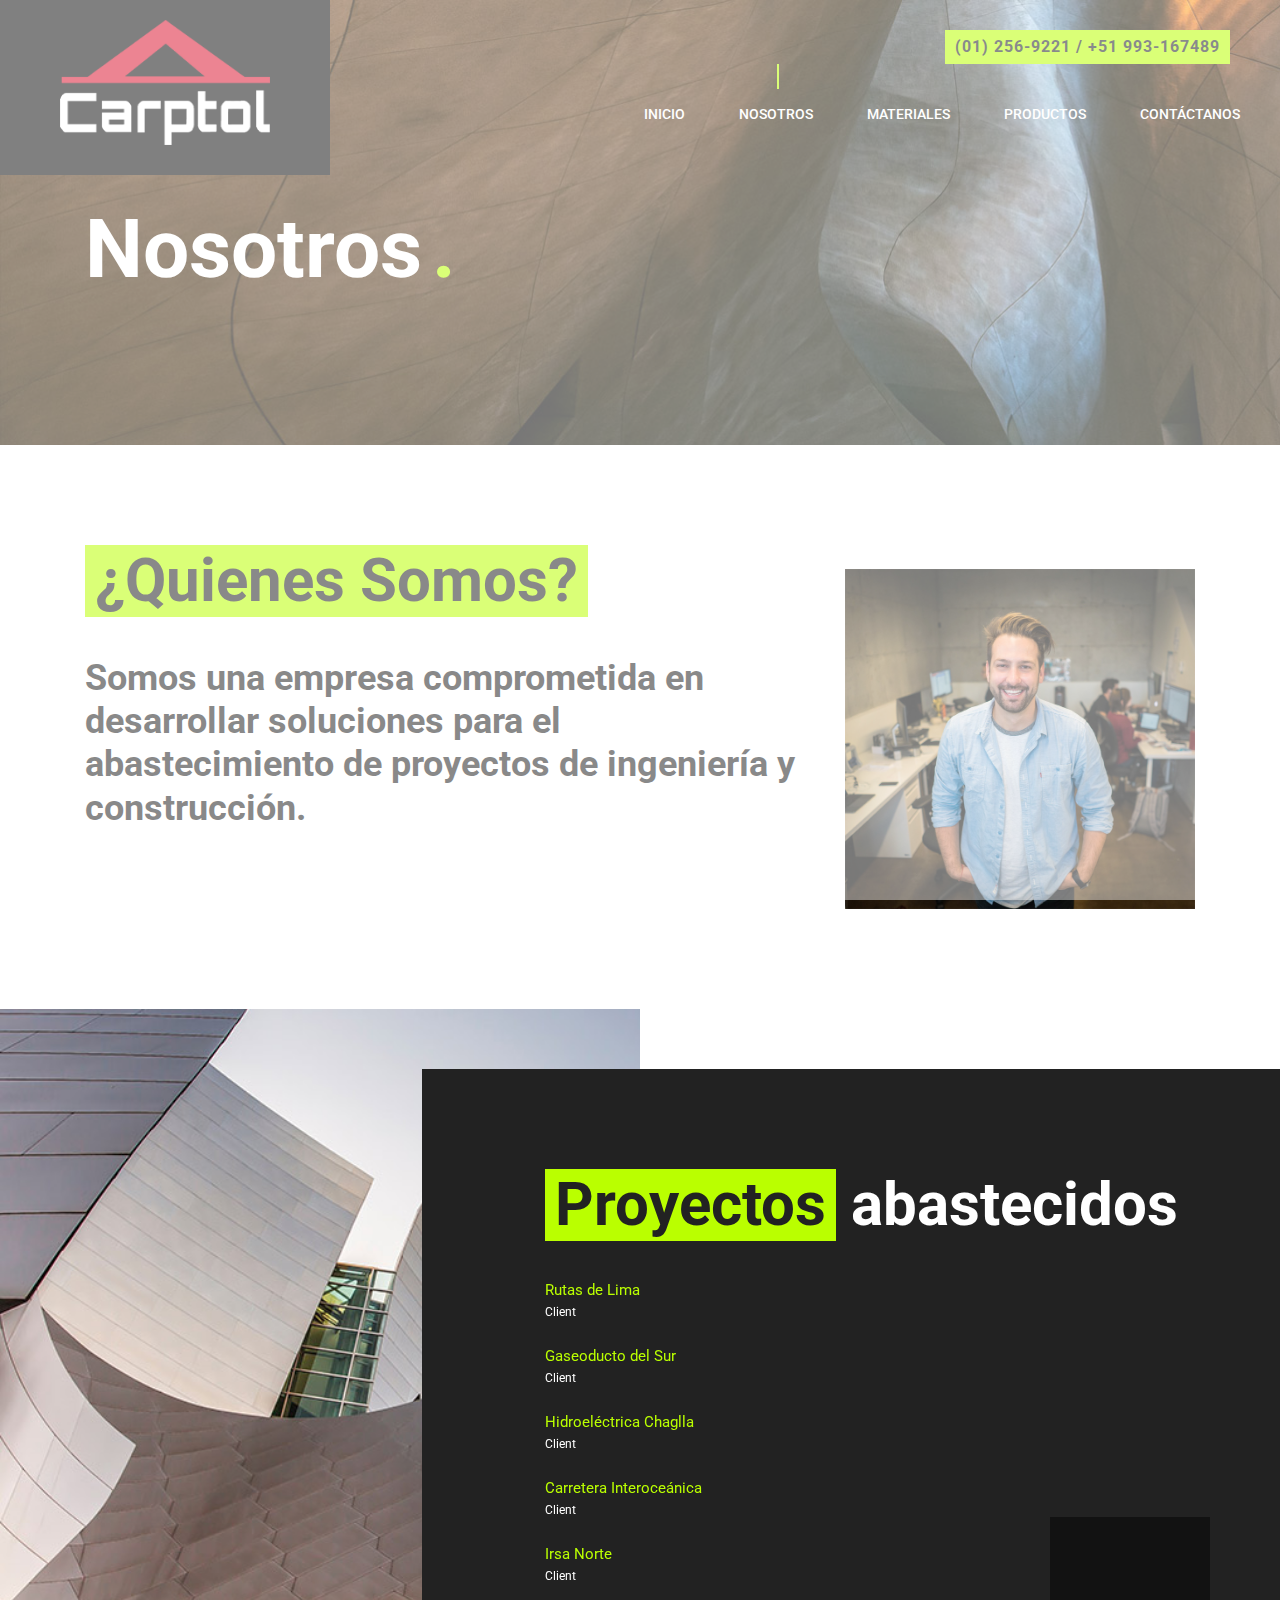
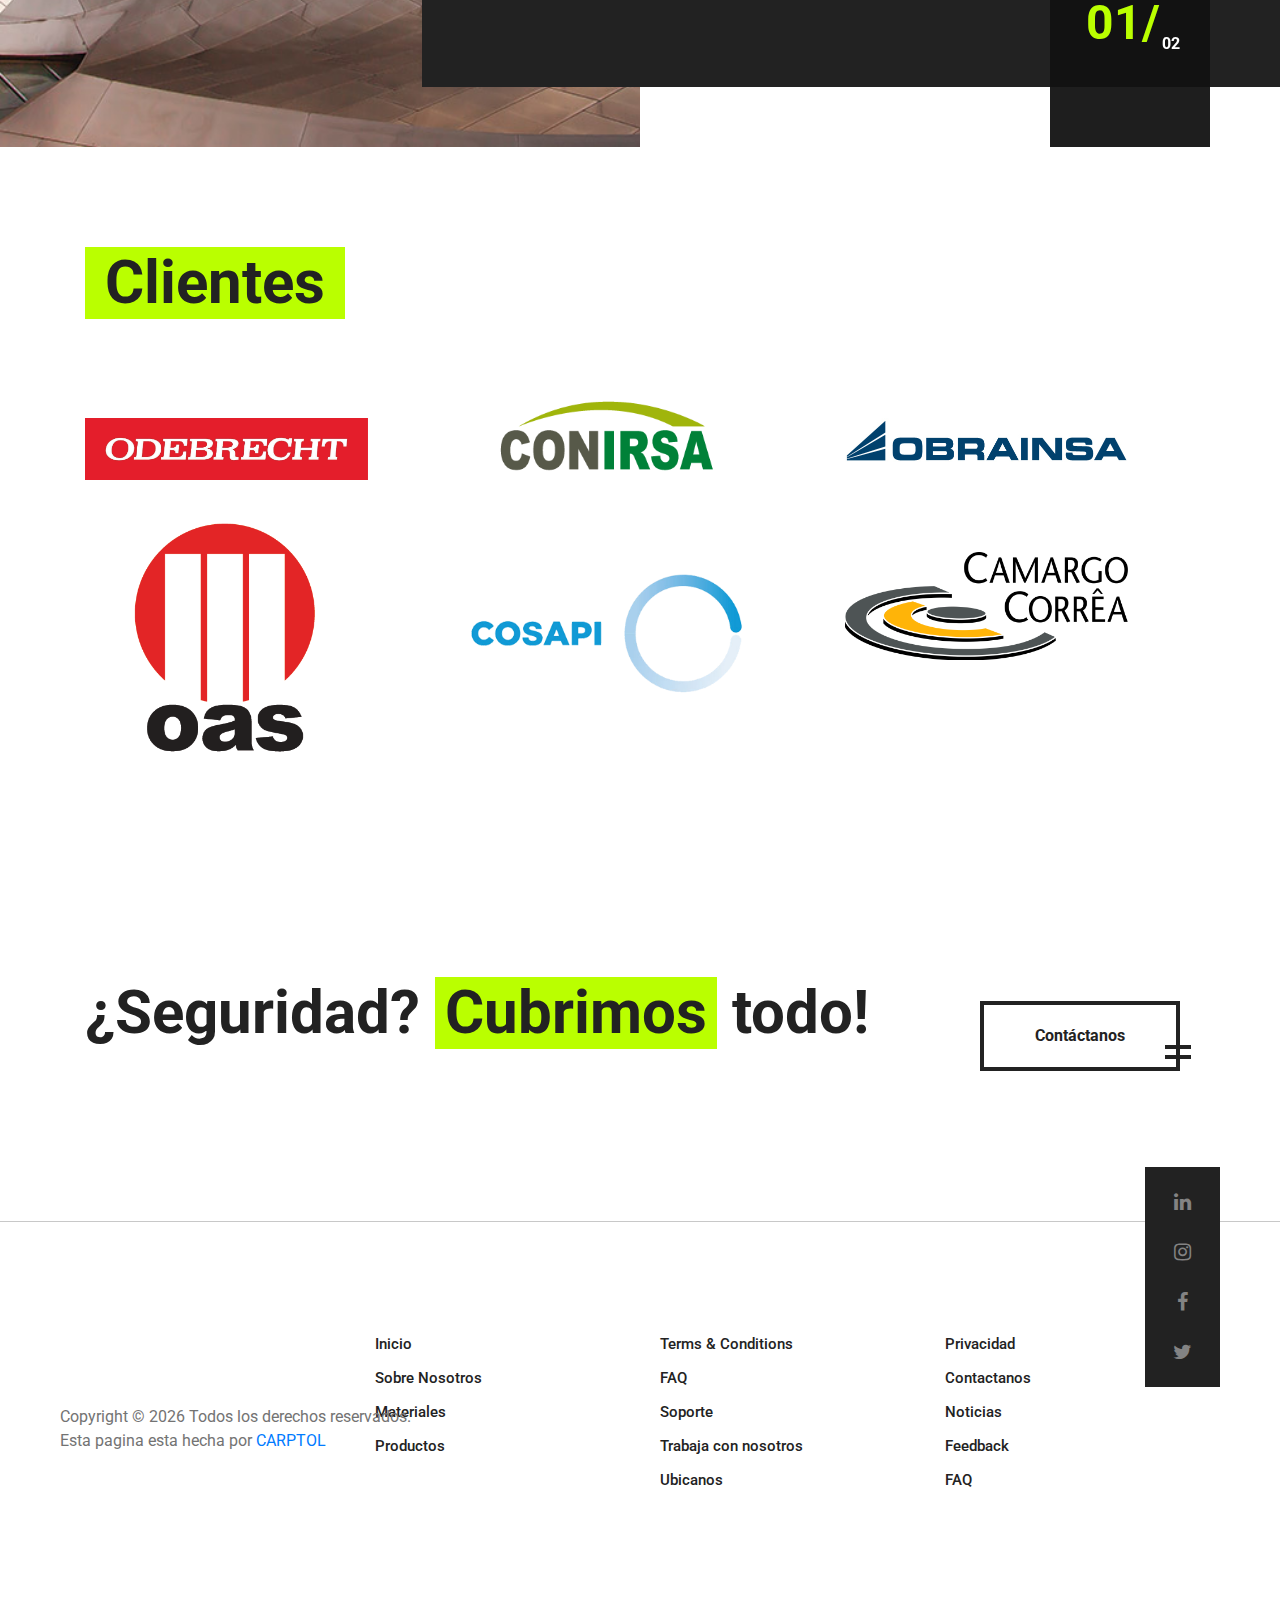
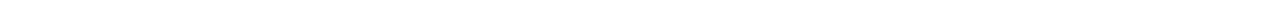
==== commit a27af612: "Cambio en ¿Quienes Somos?" ====
--- a/about.html
+++ b/about.html
@@ -69,7 +69,8 @@
 		<div class="container">
 			<div class="row">
 				<div class="col-lg-8 intro-text">
-					<h1>Empresa <span>comprometida</span> en desarrollar soluciones para el abastecimiento de proyectos de ingeniería y construcción.</h1>
+					<h1><span>¿Quienes Somos?</span></h1>
+					<h2>Somos una empresa comprometida en desarrollar soluciones para el abastecimiento de proyectos de ingeniería y construcción.</h2>
 					<!-- <div class="row">
 						<div class="col-md-6">
 							<p>Pellentesque lorem dolor, malesuada eget tortor vitae, tristique lacinia lectus. Pellentesque sed accumsan risus, id aliquam nulla. Integer lorem risus, feugiat at mauris malesuada, accumsan pellentesque ipsum. Nunc dapibus, libero ut pulvinar accumsan, tortor nisl iaculis ligula. </p>
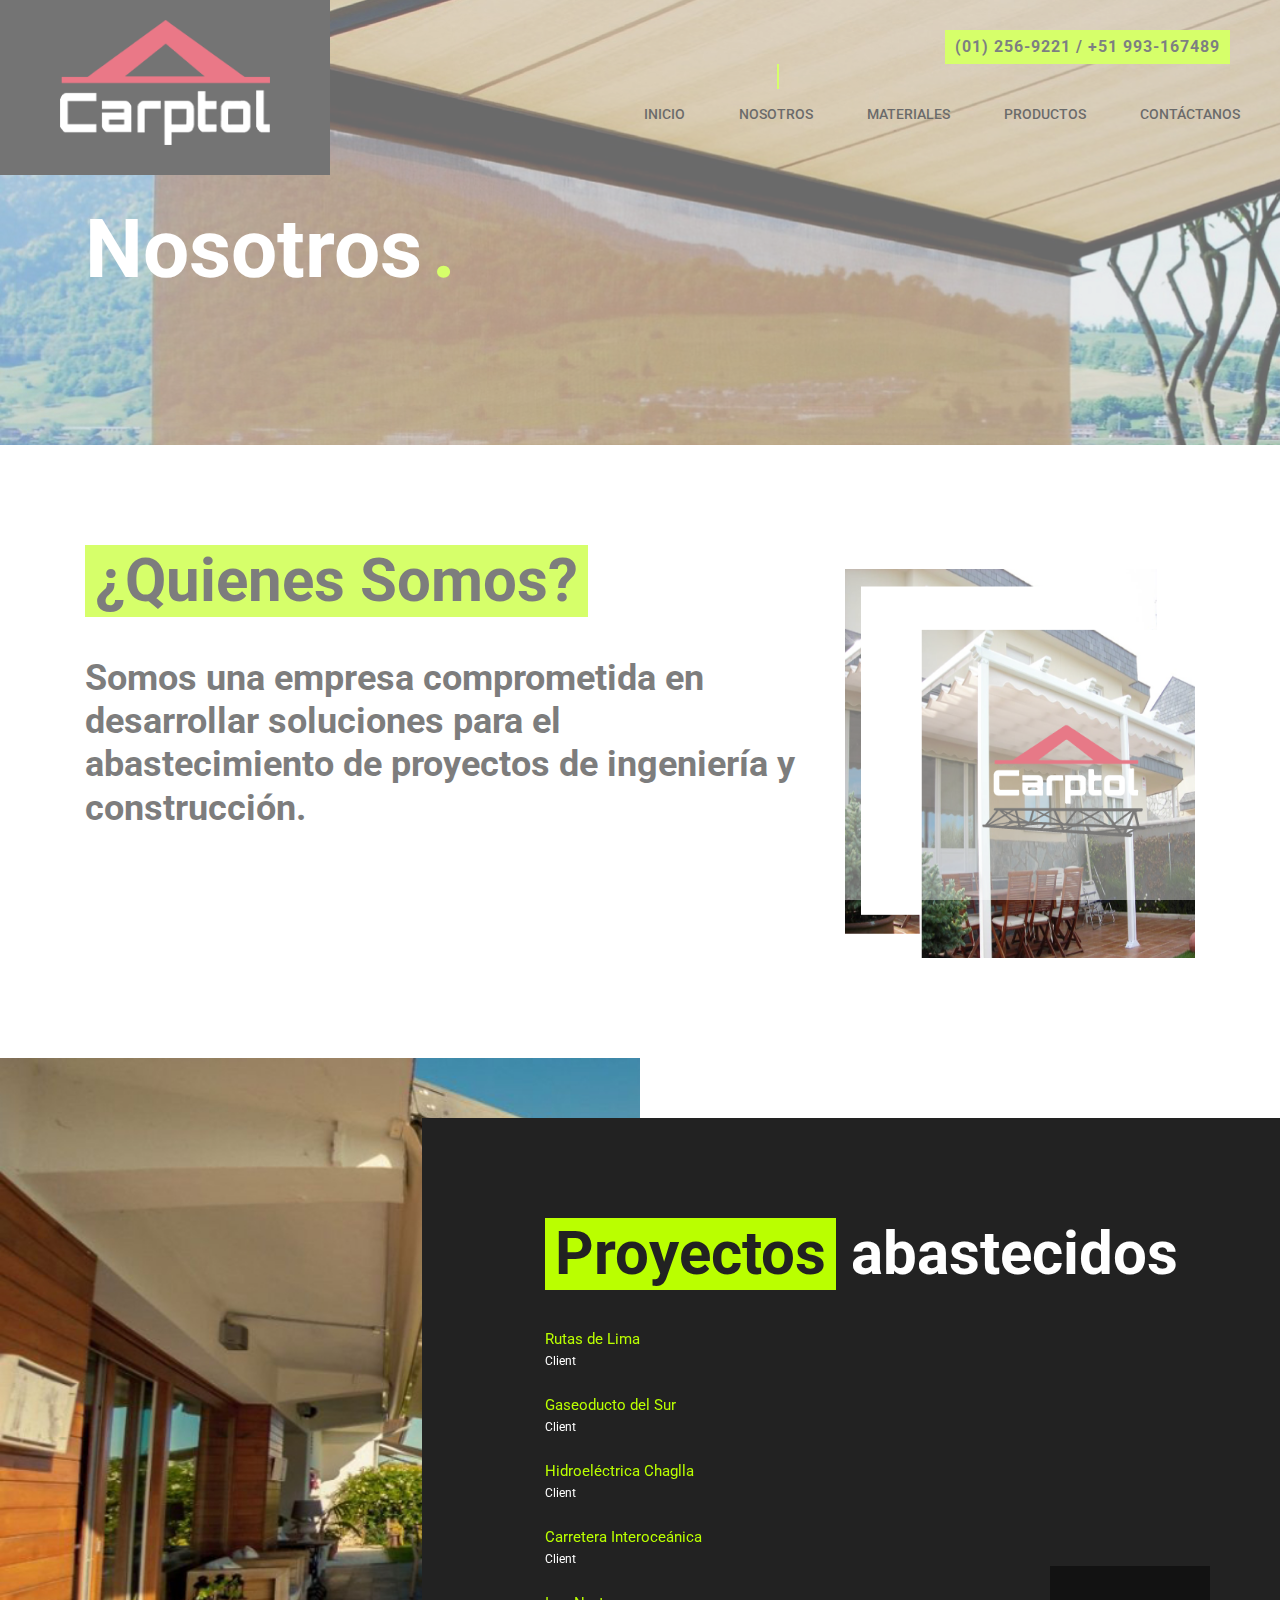
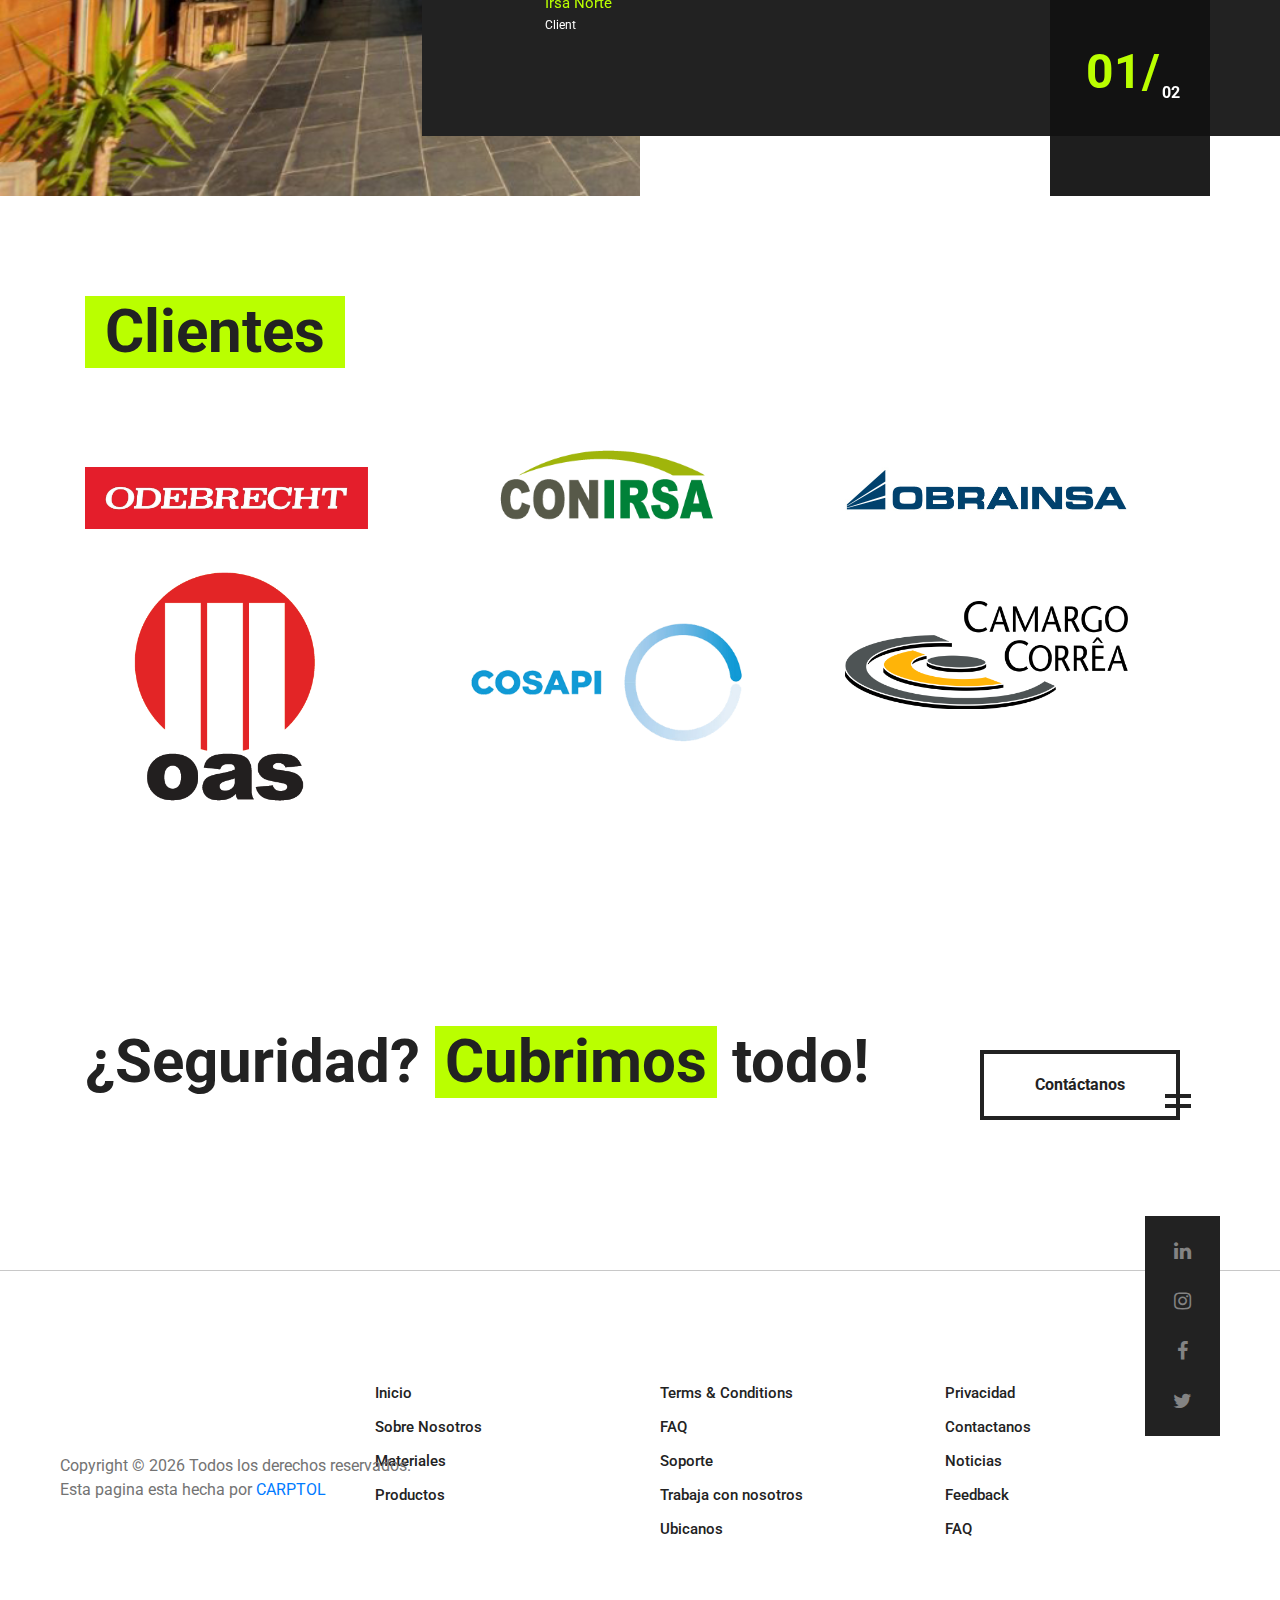
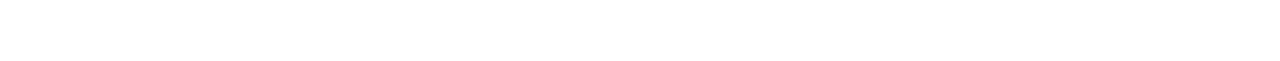
==== commit e1ee91c1: "Se agregaron imagenes, se corrigio fondos y colores de letras" ====
--- a/about.html
+++ b/about.html
@@ -1,77 +1,79 @@
 <!DOCTYPE html>
 <html lang="en">
+
 <head>
-	<title>CARPTOL - Carpas, Mantas y Toldos</title>
-	<meta charset="UTF-8">
-	<meta name="description" content="Arcade - Architecture Template">
-	<meta name="keywords" content="arcade, architecture, onepage, creative, html">
-	<meta name="viewport" content="width=device-width, initial-scale=1.0">
-	<!-- Favicon -->   
-	<link href="img/favicon.ico" rel="shortcut icon"/>
-
-	<!-- Google Fonts -->
-	<link href="https://fonts.googleapis.com/css?family=Roboto:300,400,500,700" rel="stylesheet">
-
-	<!-- Stylesheets -->
-	<link rel="stylesheet" href="css/bootstrap.min.css"/>
-	<link rel="stylesheet" href="css/font-awesome.min.css"/>
-	<link rel="stylesheet" href="css/animate.css"/>
-	<link rel="stylesheet" href="css/owl.carousel.css"/>
-	<link rel="stylesheet" href="css/style.css"/>
-
-
-	<!--[if lt IE 9]>
+    <title>CARPTOL - Carpas, Mantas y Toldos</title>
+    <meta charset="UTF-8">
+    <meta name="description" content="Arcade - Architecture Template">
+    <meta name="keywords" content="arcade, architecture, onepage, creative, html">
+    <meta name="viewport" content="width=device-width, initial-scale=1.0">
+    <!-- Favicon -->
+    <link href="img/favicon.ico" rel="shortcut icon" />
+
+    <!-- Google Fonts -->
+    <link href="https://fonts.googleapis.com/css?family=Roboto:300,400,500,700" rel="stylesheet">
+
+    <!-- Stylesheets -->
+    <link rel="stylesheet" href="css/bootstrap.min.css" />
+    <link rel="stylesheet" href="css/font-awesome.min.css" />
+    <link rel="stylesheet" href="css/animate.css" />
+    <link rel="stylesheet" href="css/owl.carousel.css" />
+    <link rel="stylesheet" href="css/style.css" />
+
+
+    <!--[if lt IE 9]>
 	  <script src="https://oss.maxcdn.com/html5shiv/3.7.2/html5shiv.min.js"></script>
 	  <script src="https://oss.maxcdn.com/respond/1.4.2/respond.min.js"></script>
 	<![endif]-->
 
 </head>
+
 <body>
-	<!-- Page Preloder -->
-	<div id="preloder">
-		<div class="loader"></div>
-	</div>
-	
-	<!-- Header section start -->   
-	<header class="header-area">
-		<a href="index.html" class="logo-area">
-			<img src="img/logo2.png" alt="" width="210" height="125">
-		</a>
-		<div class="nav-switch">
-			<i class="fa fa-bars"></i>
-		</div>
-		<div class="phone-number">(01) 256-9221 / +51 993-167489</div>
-		<nav class="nav-menu">
-			<ul>
-				<li><a href="index.html">Inicio</a></li>
-				<li class="active"><a href="about.html">Nosotros</a></li>
-				<li><a href="service.html">Materiales</a></li>
-				<li><a href="portfolio.html">Productos</a></li>
-				<li><a href="contact.html">Contáctanos</a></li>
-			</ul>
-		</nav>
-	</header>
-	<!-- Header section end -->   
-
-
-	<!-- Page header section start -->
-	<section class="page-header-section set-bg" data-setbg="img/header-bg.jpg">
-		<div class="container">
-			<h1 class="header-title">Nosotros<span>.</span></h1>
-		</div>
-	</section>
-	<!-- Page header section end -->
-
-
-
-	<!-- Intro section start -->
-	<section class="intro-section spad">
-		<div class="container">
-			<div class="row">
-				<div class="col-lg-8 intro-text">
-					<h1><span>¿Quienes Somos?</span></h1>
-					<h2>Somos una empresa comprometida en desarrollar soluciones para el abastecimiento de proyectos de ingeniería y construcción.</h2>
-					<!-- <div class="row">
+    <!-- Page Preloder -->
+    <div id="preloder">
+        <div class="loader"></div>
+    </div>
+
+    <!-- Header section start -->
+    <header class="header-area">
+        <a href="index.html" class="logo-area">
+            <img src="img/logo2.png" alt="" width="210" height="125">
+        </a>
+        <div class="nav-switch">
+            <i class="fa fa-bars"></i>
+        </div>
+        <div class="phone-number">(01) 256-9221 / +51 993-167489</div>
+        <nav class="nav-menu">
+            <ul>
+                <li><a href="index.html">Inicio</a></li>
+                <li class="active"><a href="about.html">Nosotros</a></li>
+                <li><a href="service.html">Materiales</a></li>
+                <li><a href="portfolio.html">Productos</a></li>
+                <li><a href="contact.html">Contáctanos</a></li>
+            </ul>
+        </nav>
+    </header>
+    <!-- Header section end -->
+
+
+    <!-- Page header section start -->
+    <section class="page-header-section set-bg" data-setbg="img/header-bg.jpg">
+        <div class="container">
+            <h1 class="header-title">Nosotros<span>.</span></h1>
+        </div>
+    </section>
+    <!-- Page header section end -->
+
+
+
+    <!-- Intro section start -->
+    <section class="intro-section spad">
+        <div class="container">
+            <div class="row">
+                <div class="col-lg-8 intro-text">
+                    <h1><span>¿Quienes Somos?</span></h1>
+                    <h2>Somos una empresa comprometida en desarrollar soluciones para el abastecimiento de proyectos de ingeniería y construcción.</h2>
+                    <!-- <div class="row">
 						<div class="col-md-6">
 							<p>Pellentesque lorem dolor, malesuada eget tortor vitae, tristique lacinia lectus. Pellentesque sed accumsan risus, id aliquam nulla. Integer lorem risus, feugiat at mauris malesuada, accumsan pellentesque ipsum. Nunc dapibus, libero ut pulvinar accumsan, tortor nisl iaculis ligula. </p>
 						</div>
@@ -79,80 +81,80 @@
 							<p>Curabitur finibus dolor vel lectus pretium interdum a eget ante. Morbi rhoncus feugiat imperdiet. Curabitur non maximus leo. Nulla in ipsum sed magna egestas bibendum. Integer in sem sagittis, commodo mi sit amet, commodo nibh. Suspendisse potenti. Aliquam erat volutpat. </p>
 						</div>
 					</div> -->
-				</div>
-				<div class="col-lg-4 pt-4">
-					<img src="img/about.jpg" alt="">
-				</div>
-			</div>
-		</div>
-	</section>
-	<!-- Intro section end -->
-
-
-	<!-- Testimonials section start -->
-	<section class="testimonials-section spad">
-		<div class="testimonials-image-box"></div>
-		<div class="container">
-			<div class="row">
-				<div class="col-lg-7 pl-lg-0 offset-lg-5 cta-content">
-					<h1><span>Proyectos</span> abastecidos</h1>
-					<!-- <div class="qut">“</div> -->
-					<div class="testimonials-slider" id="test-slider">
-						<div class="ts-item">
-							<h4>Rutas de Lima</h4>
-							<span>Client</span>
-							<br><br>
-							<h4>Gaseoducto del Sur</h4>
-							<span>Client</span>
-							<br><br>
-							<h4>Hidroeléctrica Chaglla</h4>
-							<span>Client</span>
-							<br><br>
-							<h4>Carretera Interoceánica</h4>
-							<span>Client</span>
-							<br><br>
-							<h4>Irsa Norte</h4>
-							<span>Client</span>
-						</div>
-						<div class="ts-item">
-							<h4>Chavimochic</h4>
-							<span>Client</span>
-							<br><br>
-							<h4>Ampliación vía Circunvalación</h4>
-							<span>Client</span>
-							<br><br>
-							<h4>Olmos</h4>
-							<span>Client</span>
-							<br><br>
-							<h4>Consorcio vial El Arenal</h4>
-							<span>Client</span>
-							<br><br>
-							<h4>Entre otros...</h4>
-						</div>
-						<!-- <div class="ts-item">
+                </div>
+                <div class="col-lg-4 pt-4">
+                    <img src="img/about.png" alt="">
+                </div>
+            </div>
+        </div>
+    </section>
+    <!-- Intro section end -->
+
+
+    <!-- Testimonials section start -->
+    <section class="testimonials-section spad">
+        <div class="testimonials-image-box"></div>
+        <div class="container">
+            <div class="row">
+                <div class="col-lg-7 pl-lg-0 offset-lg-5 cta-content">
+                    <h1><span>Proyectos</span> abastecidos</h1>
+                    <!-- <div class="qut">“</div> -->
+                    <div class="testimonials-slider" id="test-slider">
+                        <div class="ts-item">
+                            <h4>Rutas de Lima</h4>
+                            <span>Client</span>
+                            <br><br>
+                            <h4>Gaseoducto del Sur</h4>
+                            <span>Client</span>
+                            <br><br>
+                            <h4>Hidroeléctrica Chaglla</h4>
+                            <span>Client</span>
+                            <br><br>
+                            <h4>Carretera Interoceánica</h4>
+                            <span>Client</span>
+                            <br><br>
+                            <h4>Irsa Norte</h4>
+                            <span>Client</span>
+                        </div>
+                        <div class="ts-item">
+                            <h4>Chavimochic</h4>
+                            <span>Client</span>
+                            <br><br>
+                            <h4>Ampliación vía Circunvalación</h4>
+                            <span>Client</span>
+                            <br><br>
+                            <h4>Olmos</h4>
+                            <span>Client</span>
+                            <br><br>
+                            <h4>Consorcio vial El Arenal</h4>
+                            <span>Client</span>
+                            <br><br>
+                            <h4>Entre otros...</h4>
+                        </div>
+                        <!-- <div class="ts-item">
 							<p>Pellentesque lorem dolor, malesuada eget tortor vitae, tristique lacinia lectus. Pellentesque sed accumsan risus, id aliquam nulla. Integer lorem risus, feugiat at mauris malesuada, accumsan pellentesque ipsum. Nunc dapibus, libero ut pulvinar accumsan, tortor nisl iaculis ligula. Curabitur finibus dolor vel lectus pretium interdum a eget ante. </p>
 							<h4>Maria Westminster</h4>
 							<span>Client</span>
 						</div> -->
 
-					</div>
-					<div class="slide-num-holder test-slider" id="snh-2"></div>
-				</div>
-			</div>
-		</div>
-	</section>
-	<!-- Testimonials section end -->
-
-
-
-	<!-- Team section start -->
-	<section class="team-section spad">
-		<div class="container">
-			<div class="section-title mb100">
-				<h1>Clientes</h1>
-			</div>
-			<div class="row">
-				<!-- <div class="col-lg-4 col-md-6">
+                    </div>
+                    <div class="slide-num-holder test-slider" id="snh-2"></div>
+                </div>
+            </div>
+        </div>
+    </section>
+    <!-- Testimonials section end -->
+
+
+
+    <!-- Team section start -->
+    <section class="team-section spad">
+        <div class="container">
+            <div class="section-title mb100">
+                <h1>Clientes</h1>
+            </div>
+            <div class="row">
+                <!-- <div class="col-lg-4 col-md-6">
 					<div class="team-member">
 						<img src="img/team/1.jpg" alt="">
 						<div class="member-info">
@@ -162,137 +164,141 @@
 					</div>
 				</div> -->
 
-				<div class="col-lg-4 col-md-6">
-					<br>
-					<div class="team-member">
-						<img src="img/team/odebrecht.jpg" alt="">
-					</div>
-				</div>
-
-				<div class="col-lg-4 col-md-6">
-					<div class="team-member">
-						<img src="img/team/conirsa.png" alt="">
-					</div>
-				</div>
-
-				<div class="col-lg-4 col-md-6">
-					<br>
-					<div class="team-member">
-						<img src="img/team/obrainsa.jpg" alt="">
-					</div>
-				</div>
-
-				<div class="col-lg-4 col-md-6">
-					<br>
-					<div class="team-member">
-						<img src="img/team/oas.png" alt="">
-					</div>
-				</div>
-
-				<div class="col-lg-4 col-md-6">
-					<br><br>
-					<div class="team-member">
-						<img src="img/team/cosapi.png" alt="">
-					</div>
-				</div>
-
-				<div class="col-lg-4 col-md-6">
-					<br><br><br>
-					<div class="team-member">
-						<img src="img/team/camargo.png" alt="">
-					</div>
-				</div>
-				
-			</div>
-		</div>
-	</section>
-	<!-- Team section end -->
-
-
-	<section class="promo-section">
-		<div class="container">
-			<div class="row">
-				<div class="col-lg-9 promo-text">
-					<h1>¿Seguridad? <span>Cubrimos</span> todo!</h1>
-				</div>
-				<div class="col-lg-3 text-lg-right">
-					<a href="contact.html" class="site-btn sb-dark mt-4">Contáctanos</a>
-				</div>
-			</div>
-		</div>
-	</section>
-
-
-
-
-	
-	<!-- Footer section start -->
-	<footer class="footer-section">
-		<div class="footer-social">
-			<div class="social-links">
-				<a href="#"><i class="fa fa-linkedin"></i></a>
-				<a href="#"><i class="fa fa-instagram"></i></a>
-				<a href="#"><i class="fa fa-facebook"></i></a>
-				<a href="#"><i class="fa fa-twitter"></i></a>
-			</div>
-		</div>
-		<div class="container">
-			<div class="row">
-				<div class="col-lg-9 offset-lg-3">
-					<div class="row">
-						<div class="col-md-4">
-							<div class="footer-item">
-								<ul>
-									<li><a href="index.html">Inicio</a></li>
-									<li><a href="about.html">Sobre Nosotros</a></li>
-									<li><a href="service.html">Materiales</a></li>
-									<li><a href="portfolio.html">Productos</a></li>
-									<!-- <li><a href="#">Blog</a></li> -->
-								</ul>
-							</div>
-						</div>
-						<div class="col-md-4">
-							<div class="footer-item">
-								<ul>
-									<li><a href="#">Terms & Conditions</a></li>
-									<li><a href="#">FAQ</a></li>
-									<li><a href="#">Soporte</a></li>
-									<li><a href="#">Trabaja con nosotros</a></li>
-									<li><a href="#">Ubicanos</a></li>
-								</ul>
-							</div>
-						</div>
-						<div class="col-md-4">
-							<div class="footer-item">
-								<ul>
-									<li><a href="#">Privacidad</a></li>
-									<li><a href="contact.html">Contactanos</a></li>
-									<li><a href="#">Noticias</a></li>
-									<li><a href="#">Feedback</a></li>
-									<li><a href="#">FAQ</a></li>
-								</ul>
-							</div>
-						</div>
-					</div>
-				</div>
-			</div>
-		</div>
-		<!-- Link back to Colorlib can't be removed. Template is licensed under CC BY 3.0. -->
-		<div class="copyright">Copyright &copy; <script>document.write(new Date().getFullYear());</script> Todos los derechos reservados.  <br>Esta pagina esta hecha por <a href="https://www.carptol.com" target="_blank">CARPTOL</a></div>
-    <!-- Link back to Colorlib can't be removed. Template is licensed under CC BY 3.0. -->
-	</footer>
-	<!-- Footer section end -->
-
-
-
-	<!--====== Javascripts & Jquery ======-->
-	<script src="js/jquery-2.1.4.min.js"></script>
-	<script src="js/bootstrap.min.js"></script>
-	<script src="js/isotope.pkgd.min.js"></script>
-	<script src="js/owl.carousel.min.js"></script>
-	<script src="js/jquery.owl-filter.js"></script>
-	<script src="js/magnific-popup.min.js"></script>
-	<script src="js/circle-progress.min.js"></script>
-	<script src="js/main.js"></script>
+                <div class="col-lg-4 col-md-6">
+                    <br>
+                    <div class="team-member">
+                        <img src="img/team/odebrecht.jpg" alt="">
+                    </div>
+                </div>
+
+                <div class="col-lg-4 col-md-6">
+                    <div class="team-member">
+                        <img src="img/team/conirsa.png" alt="">
+                    </div>
+                </div>
+
+                <div class="col-lg-4 col-md-6">
+                    <br>
+                    <div class="team-member">
+                        <img src="img/team/obrainsa.jpg" alt="">
+                    </div>
+                </div>
+
+                <div class="col-lg-4 col-md-6">
+                    <br>
+                    <div class="team-member">
+                        <img src="img/team/oas.png" alt="">
+                    </div>
+                </div>
+
+                <div class="col-lg-4 col-md-6">
+                    <br><br>
+                    <div class="team-member">
+                        <img src="img/team/cosapi.png" alt="">
+                    </div>
+                </div>
+
+                <div class="col-lg-4 col-md-6">
+                    <br><br><br>
+                    <div class="team-member">
+                        <img src="img/team/camargo.png" alt="">
+                    </div>
+                </div>
+
+            </div>
+        </div>
+    </section>
+    <!-- Team section end -->
+
+
+    <section class="promo-section">
+        <div class="container">
+            <div class="row">
+                <div class="col-lg-9 promo-text">
+                    <h1>¿Seguridad? <span>Cubrimos</span> todo!</h1>
+                </div>
+                <div class="col-lg-3 text-lg-right">
+                    <a href="contact.html" class="site-btn sb-dark mt-4">Contáctanos</a>
+                </div>
+            </div>
+        </div>
+    </section>
+
+
+
+
+
+    <!-- Footer section start -->
+    <footer class="footer-section">
+        <div class="footer-social">
+            <div class="social-links">
+                <a href="#"><i class="fa fa-linkedin"></i></a>
+                <a href="#"><i class="fa fa-instagram"></i></a>
+                <a href="#"><i class="fa fa-facebook"></i></a>
+                <a href="#"><i class="fa fa-twitter"></i></a>
+            </div>
+        </div>
+        <div class="container">
+            <div class="row">
+                <div class="col-lg-9 offset-lg-3">
+                    <div class="row">
+                        <div class="col-md-4">
+                            <div class="footer-item">
+                                <ul>
+                                    <li><a href="index.html">Inicio</a></li>
+                                    <li><a href="about.html">Sobre Nosotros</a></li>
+                                    <li><a href="service.html">Materiales</a></li>
+                                    <li><a href="portfolio.html">Productos</a></li>
+                                    <!-- <li><a href="#">Blog</a></li> -->
+                                </ul>
+                            </div>
+                        </div>
+                        <div class="col-md-4">
+                            <div class="footer-item">
+                                <ul>
+                                    <li><a href="#">Terms & Conditions</a></li>
+                                    <li><a href="#">FAQ</a></li>
+                                    <li><a href="#">Soporte</a></li>
+                                    <li><a href="#">Trabaja con nosotros</a></li>
+                                    <li><a href="#">Ubicanos</a></li>
+                                </ul>
+                            </div>
+                        </div>
+                        <div class="col-md-4">
+                            <div class="footer-item">
+                                <ul>
+                                    <li><a href="#">Privacidad</a></li>
+                                    <li><a href="contact.html">Contactanos</a></li>
+                                    <li><a href="#">Noticias</a></li>
+                                    <li><a href="#">Feedback</a></li>
+                                    <li><a href="#">FAQ</a></li>
+                                </ul>
+                            </div>
+                        </div>
+                    </div>
+                </div>
+            </div>
+        </div>
+        <!-- Link back to Colorlib can't be removed. Template is licensed under CC BY 3.0. -->
+        <div class="copyright">Copyright &copy;
+            <script>
+                document.write(new Date().getFullYear());
+            </script> Todos los derechos reservados. <br>Esta pagina esta hecha por <a href="https://www.carptol.com" target="_blank">CARPTOL</a></div>
+        <!-- Link back to Colorlib can't be removed. Template is licensed under CC BY 3.0. -->
+    </footer>
+    <!-- Footer section end -->
+
+
+
+    <!--====== Javascripts & Jquery ======-->
+    <script src="js/jquery-2.1.4.min.js"></script>
+    <script src="js/bootstrap.min.js"></script>
+    <script src="js/isotope.pkgd.min.js"></script>
+    <script src="js/owl.carousel.min.js"></script>
+    <script src="js/jquery.owl-filter.js"></script>
+    <script src="js/magnific-popup.min.js"></script>
+    <script src="js/circle-progress.min.js"></script>
+    <script src="js/main.js"></script>
 </body>
+
 </html>--- a/css/style.css
+++ b/css/style.css
@@ -6,16 +6,16 @@
  ====================================*/
 
 
-
-
-
-/*----------------------------------------*/
+/*----------------------------------------*/
+
+
 /* Template default CSS
 /*----------------------------------------*/
+
 html,
 body {
-	height: 100%;
-	font-family: 'Roboto', sans-serif;
+    height: 100%;
+    font-family: 'Roboto', sans-serif;
 }
 
 h1,
@@ -24,2085 +24,2192 @@
 h4,
 h5,
 h6 {
-	color: #222222;
-	margin: 0;
-	margin-bottom: 10px;
-	font-weight: 700;
+    color: #222222;
+    margin: 0;
+    margin-bottom: 10px;
+    font-weight: 700;
 }
 
 h1 {
-	font-size: 60px;
-	margin-bottom: 40px;
+    font-size: 60px;
+    margin-bottom: 40px;
 }
 
 h1 span {
-	background: #baff00;
-	padding: 0 10px;
-	color: #222222;
-	display: inline-block;
+    background: #baff00;
+    padding: 0 10px;
+    color: #222222;
+    display: inline-block;
 }
 
 h2 {
-	font-size: 36px;
+    font-size: 36px;
 }
 
 h3 {
-	font-size: 24px;
-	margin-bottom: 30px;
+    font-size: 24px;
+    margin-bottom: 30px;
 }
 
 h4 {
-	font-size: 15px;
+    font-size: 15px;
 }
 
 p {
-	font-size: 15px;
-	color: #727272;
-	line-height: 2;
+    font-size: 15px;
+    color: #727272;
+    line-height: 2;
 }
 
 img {
-	max-width: 100%;
+    max-width: 100%;
 }
 
 input:focus,
 select:focus,
 button:focus,
 textarea:focus {
-	outline: none;
+    outline: none;
 }
 
 a:hover,
 a:focus {
-	text-decoration: none;
-	outline: none;
+    text-decoration: none;
+    outline: none;
 }
 
 ul,
 ol {
-	padding: 0;
-	margin: 0;
-}
+    padding: 0;
+    margin: 0;
+}
+
 
 /*------------------------
   Helper css
 --------------------------*/
+
 .sp-title {
-	font-size: 60px;
-	margin-bottom: 40px;
+    font-size: 60px;
+    margin-bottom: 40px;
 }
 
 .sp-title span {
-	background: #baff00;
-	padding: 0 10px;
-	color: #222222;
-	display: inline-block;
+    background: #baff00;
+    padding: 0 10px;
+    color: #222222;
+    display: inline-block;
 }
 
 .pt100 {
-	padding-top: 100px;
+    padding-top: 100px;
 }
 
 .pb100 {
-	padding-bottom: 100px;
+    padding-bottom: 100px;
 }
 
 .pt50 {
-	padding-top: 50px;
+    padding-top: 50px;
 }
 
 .pb50 {
-	padding-bottom: 50px;
+    padding-bottom: 50px;
 }
 
 .mb100 {
-	margin-bottom: 100px;
+    margin-bottom: 100px;
 }
 
 .spad {
-	padding: 100px 0;
+    padding: 100px 0;
 }
 
 .section-title {
-	margin-bottom: 75px;
+    margin-bottom: 75px;
 }
 
 .section-title h1,
 .section-title h2 {
-	display: inline-block;
-	background: #baff00;
-	padding: 0 20px;
-	margin-bottom: 0;
-	font-size: 60px;
+    display: inline-block;
+    background: #baff00;
+    padding: 0 20px;
+    margin-bottom: 0;
+    font-size: 60px;
 }
 
 .set-bg {
-	background-size: cover;
-	background-repeat: no-repeat;
-}
+    background-size: cover;
+    background-repeat: no-repeat;
+}
+
 
 /*------------------------
   Common element css
 --------------------------*/
+
+
 /*=== Preloder ===*/
+
 #preloder {
-	position: fixed;
-	width: 100%;
-	height: 100%;
-	top: 0;
-	left: 0;
-	z-index: 999999;
-	background: #fff;
+    position: fixed;
+    width: 100%;
+    height: 100%;
+    top: 0;
+    left: 0;
+    z-index: 999999;
+    background: #fff;
 }
 
 .loader {
-	width: 30px;
-	height: 30px;
-	border: 3px solid #000;
-	position: absolute;
-	top: 50%;
-	left: 50%;
-	margin-top: -13px;
-	margin-left: -13px;
-	border-radius: 60px;
-	border-left-color: transparent;
-	animation: loader 0.8s linear infinite;
-	-webkit-animation: loader 0.8s linear infinite;
-	}
+    width: 30px;
+    height: 30px;
+    border: 3px solid #000;
+    position: absolute;
+    top: 50%;
+    left: 50%;
+    margin-top: -13px;
+    margin-left: -13px;
+    border-radius: 60px;
+    border-left-color: transparent;
+    animation: loader 0.8s linear infinite;
+    -webkit-animation: loader 0.8s linear infinite;
+}
 
 @keyframes loader {
-	0% {
-		transform: rotate(0deg);
-	}
-	50% {
-		transform: rotate(180deg);
-	}
-	100% {
-		transform: rotate(360deg);
-	}
+    0% {
+        transform: rotate(0deg);
+    }
+    50% {
+        transform: rotate(180deg);
+    }
+    100% {
+        transform: rotate(360deg);
+    }
 }
 
 @-webkit-keyframes loader {
-	0% {
-		-webkit-transform: rotate(0deg);
-	}
-	50% {
-		-webkit-transform: rotate(180deg);
-	}
-	100% {
-		-webkit-transform: rotate(360deg);
-	}
-}
+    0% {
+        -webkit-transform: rotate(0deg);
+    }
+    50% {
+        -webkit-transform: rotate(180deg);
+    }
+    100% {
+        -webkit-transform: rotate(360deg);
+    }
+}
+
 .site-btn {
-	display: inline-block;
-	font-weight: 700;
-	border: 4px solid;
-	min-width: 200px;
-	text-align: center;
-	padding: 19px 0;
-	position: relative;
-	background-color: transparent;
-	margin-right: 15px;
-	z-index: 1;
+    display: inline-block;
+    font-weight: 700;
+    border: 4px solid;
+    min-width: 200px;
+    text-align: center;
+    padding: 19px 0;
+    position: relative;
+    background-color: transparent;
+    margin-right: 15px;
+    z-index: 1;
 }
 
 .site-btn:after,
 .site-btn:before {
-	position: absolute;
-	content: "";
-	width: 26px;
-	height: 4px;
-	right: -15px;
+    position: absolute;
+    content: "";
+    width: 26px;
+    height: 4px;
+    right: -15px;
 }
 
 .site-btn:after {
-	bottom: 8px;
+    bottom: 8px;
 }
 
 .site-btn:before {
-	bottom: 18px;
+    bottom: 18px;
 }
 
 .site-btn.sb-light {
-	color: #fff;
+    color: #000;
 }
 
 .site-btn.sb-light:after,
 .site-btn.sb-light:before {
-	background: #fff;
+    background: #000;
 }
 
 .site-btn.sb-dark {
-	color: #222222;
+    color: #222222;
 }
 
 .site-btn.sb-dark:after,
 .site-btn.sb-dark:before {
-	background: #222222;
+    background: #222222;
 }
 
 .site-btn.sb-solid-color {
-	background: #baff00;
-	border-color: #baff00;
+    background: #baff00;
+    border-color: #baff00;
 }
 
 .site-btn.sb-solid-color:after,
 .site-btn.sb-solid-color:before {
-	background: #222222;
+    background: #222222;
 }
 
 .site-btn.sb-solid-dark {
-	background: #222;
-	border-color: #222;
-	color: #baff00;
+    background: #222;
+    border-color: #222;
+    color: #baff00;
 }
 
 .site-btn.sb-solid-dark:after,
 .site-btn.sb-solid-dark:before {
-	background: #baff00;
+    background: #baff00;
 }
 
 .element {
-	margin-bottom: 100px;
-}
+    margin-bottom: 100px;
+}
+
 
 /*===  Accordion ===*/
+
 .accordion-area .panel {
-	margin-bottom: 15px;
+    margin-bottom: 15px;
 }
 
 .accordion-area .panel-header {
-	background: #f0f0f0;
-	display: block;
-	padding: 12px 50px;
-	font-size: 14px;
-	font-weight: 700;
-	position: relative;
-	-webkit-transition: all 0.4s ease-out 0s;
-	-o-transition: all 0.4s ease-out 0s;
-	transition: all 0.4s ease-out 0s;
+    background: #f0f0f0;
+    display: block;
+    padding: 12px 50px;
+    font-size: 14px;
+    font-weight: 700;
+    position: relative;
+    -webkit-transition: all 0.4s ease-out 0s;
+    -o-transition: all 0.4s ease-out 0s;
+    transition: all 0.4s ease-out 0s;
 }
 
 .accordion-area .panel-header.active {
-	background: #baff00;
+    background: #baff00;
 }
 
 .accordion-area .panel-header.active .panel-link:after {
-	content: "-";
+    content: "-";
 }
 
 .accordion-area .panel-header.active .panel-link.collapsed:after {
-	content: "+";
+    content: "+";
 }
 
 .accordion-area .panel-link {
-	position: absolute;
-	right: 0;
-	top: 0;
-	height: 100%;
-	width: 50px;
-	background: #baff00;
-	border: none;
-	cursor: pointer;
+    position: absolute;
+    right: 0;
+    top: 0;
+    height: 100%;
+    width: 50px;
+    background: #baff00;
+    border: none;
+    cursor: pointer;
 }
 
 .accordion-area .panel-body p {
-	font-size: 14px;
-	margin-bottom: 0;
-	padding-top: 25px;
+    font-size: 14px;
+    margin-bottom: 0;
+    padding-top: 25px;
 }
 
 .accordion-area .panel-body {
-	padding: 0 5px;
+    padding: 0 5px;
 }
 
 .accordion-area .panel-link:after {
-	content: "+";
-	position: absolute;
-	left: 50%;
-	font-size: 16px;
-	font-weight: 700;
-	top: 50%;
-	line-height: 16px;
-	margin-top: -8px;
-	margin-left: -4px;
-}
+    content: "+";
+    position: absolute;
+    left: 50%;
+    font-size: 16px;
+    font-weight: 700;
+    top: 50%;
+    line-height: 16px;
+    margin-top: -8px;
+    margin-left: -4px;
+}
+
 
 /*===  Tab  ===*/
+
 .tab-element .nav-tabs {
-	border-bottom: none;
-	margin-bottom: 35px;
+    border-bottom: none;
+    margin-bottom: 35px;
 }
 
 .tab-element .nav-tabs .nav-link {
-	border: none;
-	background: #f0f0f0;
-	border-radius: 0;
-	margin-right: 5px;
-	font-size: 14px;
-	font-weight: 500;
-	color: #222;
-	padding: 15px 30px;
+    border: none;
+    background: #f0f0f0;
+    border-radius: 0;
+    margin-right: 5px;
+    font-size: 14px;
+    font-weight: 500;
+    color: #222;
+    padding: 15px 30px;
 }
 
 .tab-element .nav-tabs .nav-link.active {
-	background: #baff00;
+    background: #baff00;
 }
 
 .tab-element .nav-tabs .nav-link.active,
 .tab-element .nav-tabs .nav-link:hover {
-	border: none;
+    border: none;
 }
 
 .tab-element .tab-pane h4 {
-	font-size: 18px;
-	margin: 25px 0 20px;
+    font-size: 18px;
+    margin: 25px 0 20px;
 }
 
 .tab-element .tab-pane p {
-	font-size: 14px;
-}
+    font-size: 14px;
+}
+
 
 /*===  Loader ===*/
+
 .circle-progress {
-	text-align: center;
-	padding-top: 30px;
-	display: inline-block;
+    text-align: center;
+    padding-top: 30px;
+    display: inline-block;
 }
 
 .circle-progress .prog-circle {
-	position: relative;
-	margin-bottom: -155px;
+    position: relative;
+    margin-bottom: -155px;
 }
 
 .circle-progress .prog-circle:after {
-	position: absolute;
-	content: "";
-	width: 177px;
-	height: 177px;
-	left: 9px;
-	top: 9px;
-	border-radius: 50%;
-	border: 2px solid #fff;
-	z-index: 1;
+    position: absolute;
+    content: "";
+    width: 177px;
+    height: 177px;
+    left: 9px;
+    top: 9px;
+    border-radius: 50%;
+    border: 2px solid #fff;
+    z-index: 1;
 }
 
 .circle-progress canvas {
-	-webkit-transform: rotate(90deg);
-	-ms-transform: rotate(90deg);
-	transform: rotate(90deg);
+    -webkit-transform: rotate(90deg);
+    -ms-transform: rotate(90deg);
+    transform: rotate(90deg);
 }
 
 .circle-progress .progress-info {
-	width: 100%;
-	border-radius: 150px;
-	margin: 0 auto;
-	padding-top: 22px;
+    width: 100%;
+    border-radius: 150px;
+    margin: 0 auto;
+    padding-top: 22px;
 }
 
 .circle-progress .progress-info h2 {
-	font-size: 48px;
+    font-size: 48px;
 }
 
 .circle-progress .prog-title {
-	text-align: center;
-	margin-top: 100px;
+    text-align: center;
+    margin-top: 100px;
 }
 
 .circle-progress .prog-title h3 {
-	font-size: 18px;
-	color: #727272;
+    font-size: 18px;
+    color: #727272;
 }
 
 .img-popup-warp .mfp-content {
-	opacity: 0;
-	-webkit-transform: scale(0.8);
-	    -ms-transform: scale(0.8);
-	        transform: scale(0.8);
-	-webkit-transition: all 0.4s;
-	-o-transition: all 0.4s;
-	transition: all 0.4s;
+    opacity: 0;
+    -webkit-transform: scale(0.8);
+    -ms-transform: scale(0.8);
+    transform: scale(0.8);
+    -webkit-transition: all 0.4s;
+    -o-transition: all 0.4s;
+    transition: all 0.4s;
 }
 
 .img-popup-warp.mfp-ready .mfp-content {
-	opacity: 1;
-	-webkit-transform: scale(1);
-	    -ms-transform: scale(1);
-	        transform: scale(1);
-}
-
-/*----------------------------------------*/
+    opacity: 1;
+    -webkit-transform: scale(1);
+    -ms-transform: scale(1);
+    transform: scale(1);
+}
+
+
+/*----------------------------------------*/
+
+
 /*  Header CSS
 /*----------------------------------------*/
+
 .header-area {
-	position: absolute;
-	width: 100%;
-	top: 0;
-	z-index: 50;
+    position: absolute;
+    width: 100%;
+    top: 0;
+    z-index: 50;
 }
 
 .logo-area {
-	float: left;
-	display: inline-block;
-	background: #121212;
-	padding: 20px 60px 30px;
+    float: left;
+    display: inline-block;
+    background: #121212;
+    padding: 20px 60px 30px;
 }
 
 .phone-number {
-	float: right;
-	display: inline-block;
-	padding: 5px 10px;
-	background: #baff00;
-	font-weight: 700;
-	letter-spacing: 1px;
-	margin-top: 30px;
-	margin-right: 50px;
+    float: right;
+    display: inline-block;
+    padding: 5px 10px;
+    background: #baff00;
+    font-weight: 700;
+    letter-spacing: 1px;
+    margin-top: 30px;
+    margin-right: 50px;
 }
 
 .nav-switch {
-	display: none;
+    display: none;
 }
 
 .nav-menu {
-	display: inline-block;
-	float: right;
+    display: inline-block;
+    float: right;
 }
 
 .nav-menu ul {
-	list-style: none;
+    list-style: none;
 }
 
 .nav-menu ul li {
-	display: inline;
+    display: inline;
 }
 
 .nav-menu ul li a {
-	display: inline-block;
-	padding: 40px 10px 5px;
-	text-transform: uppercase;
-	margin-right: 30px;
-	font-size: 14px;
-	color: #fff;
-	font-weight: 500;
-	position: relative;
+    display: inline-block;
+    padding: 40px 10px 5px;
+    text-transform: uppercase;
+    margin-right: 30px;
+    font-size: 14px;
+    color: #000000;
+    font-weight: 500;
+    position: relative;
 }
 
 .nav-menu ul li a:after {
-	position: absolute;
-	content: "";
-	width: 2px;
-	height: 0;
-	left: 50%;
-	margin-left: 1px;
-	top: 0;
-	background: #baff00;
-	-webkit-transition: all 0.4s;
-	-o-transition: all 0.4s;
-	transition: all 0.4s;
+    position: absolute;
+    content: "";
+    width: 2px;
+    height: 0;
+    left: 50%;
+    margin-left: 1px;
+    top: 0;
+    background: #baff00;
+    -webkit-transition: all 0.4s;
+    -o-transition: all 0.4s;
+    transition: all 0.4s;
 }
 
 .nav-menu ul li a:hover:after {
-	height: 25px;
+    height: 25px;
 }
 
 .nav-menu ul li.active>a:after {
-	height: 25px;
-}
+    height: 25px;
+}
+
 
 /*---------------------------------------*/
+
+
 /*  Hero Section CSS
 /*----------------------------------------*/
+
 .hero-section {
-	height: 960px;
-	background: #ededed;
-	position: relative;
+    height: 960px;
+    background: #ededed;
+    position: relative;
 }
 
 .left-bar {
-	position: absolute;
-	width: 100px;
-	height: 100%;
-	background: #121212;
-	z-index: 20;
+    position: absolute;
+    width: 100px;
+    height: 100%;
+    background: #121212;
+    z-index: 20;
 }
 
 .left-bar .left-bar-content {
-	position: absolute;
-	width: 100%;
-	bottom: 0;
-	text-align: center;
-	margin-bottom: 90px;
+    position: absolute;
+    width: 100%;
+    bottom: 0;
+    text-align: center;
+    margin-bottom: 90px;
 }
 
 .social-links a {
-	display: block;
-	color: #838383;
-	margin-bottom: 20px;
-	font-size: 20px;
-	-webkit-transition: all 0.4s;
-	-o-transition: all 0.4s;
-	transition: all 0.4s;
+    display: block;
+    color: #838383;
+    margin-bottom: 20px;
+    font-size: 20px;
+    -webkit-transition: all 0.4s;
+    -o-transition: all 0.4s;
+    transition: all 0.4s;
 }
 
 .social-links a:hover {
-	color: #baff00;
+    color: #baff00;
 }
 
 .hero-right-text {
-	position: absolute;
-	right: 140px;
-	-webkit-transform: rotate(-90deg);
-	    -ms-transform: rotate(-90deg);
-	        transform: rotate(-90deg);
-	-webkit-transform-origin: right center;
-	    -ms-transform-origin: right center;
-	        transform-origin: right center;
-	bottom: 60%;
-	z-index: 30;
-	color: #fff;
-	text-transform: uppercase;
-	letter-spacing: 20px;
+    position: absolute;
+    right: 140px;
+    -webkit-transform: rotate(-90deg);
+    -ms-transform: rotate(-90deg);
+    transform: rotate(-90deg);
+    -webkit-transform-origin: right center;
+    -ms-transform-origin: right center;
+    transform-origin: right center;
+    bottom: 60%;
+    z-index: 30;
+    color: #000;
+    font-weight: bold;
+    text-transform: uppercase;
+    letter-spacing: 20px;
+}
+
+@media (max-width:1920px) and (min-width:1100px) {
+    .hero-img-prodtext {
+        position: absolute;
+        text-align: center;
+        right: 10%;
+        width: 16vw;
+        height: 3vw;
+        -webkit-transform: rotate(-90deg);
+        -ms-transform: rotate(-90deg);
+        transform: rotate(-90deg);
+        -webkit-transform-origin: right center;
+        -ms-transform-origin: right center;
+        transform-origin: right center;
+        bottom: 90%;
+        z-index: 30;
+        color: rgb(24, 23, 23);
+        background: rgba(255, 255, 255, 0.411);
+        text-transform: uppercase;
+        letter-spacing: 20px;
+        font-size: 1vw;
+    }
 }
 
 .hero-slider .hero-slide-item {
-	width: 100%;
-	height: 960px;
-	display: table;
+    width: 100%;
+    height: 960px;
+    display: table;
 }
 
 .hero-slider .hero-slide-item .slide-inner {
-	display: table-cell;
-	vertical-align: middle;
-	position: relative;
+    display: table-cell;
+    vertical-align: middle;
+    position: relative;
 }
 
 .hero-slider .owl-nav {
-	position: absolute;
-	display: inline-block;
-	left: 350px;
-	bottom: 70px;
+    position: absolute;
+    display: inline-block;
+    left: 350px;
+    bottom: 70px;
 }
 
 .hero-slider .owl-nav .owl-prev,
 .hero-slider .owl-nav .owl-next {
-	display: inline-block;
-	margin-right: 30px;
-	font-size: 14px;
-	font-weight: 700;
-	color: #fff;
-	letter-spacing: 1px;
-	-webkit-transition: all 0.4s;
-	-o-transition: all 0.4s;
-	transition: all 0.4s;
+    display: inline-block;
+    margin-right: 30px;
+    font-size: 14px;
+    font-weight: 700;
+    color: #fff;
+    letter-spacing: 1px;
+    -webkit-transition: all 0.4s;
+    -o-transition: all 0.4s;
+    transition: all 0.4s;
 }
 
 .hero-slider .owl-nav .owl-prev:hover,
 .hero-slider .owl-nav .owl-next:hover {
-	color: #baff00;
+    color: #baff00;
 }
 
 .hero-slider .owl-nav .owl-prev i {
-	margin-right: 5px;
+    margin-right: 5px;
 }
 
 .hero-slider .owl-nav .owl-next {
-	margin-right: 0px;
+    margin-right: 0px;
 }
 
 .hero-slider .owl-nav .owl-next i {
-	margin-left: 5px;
+    margin-left: 5px;
 }
 
 .slide-num-holder {
-	width: 153px;
-	height: 250px;
-	position: absolute;
-	right: 60px;
-	background: rgba(18, 18, 18, 0.95);
-	bottom: -40px;
-	z-index: 111;
-	text-align: right;
-	padding-right: 20px;
-	padding-top: 60px;
-	color: #fff;
-	font-weight: 700;
+    width: 153px;
+    height: 250px;
+    position: absolute;
+    right: 60px;
+    background: rgba(18, 18, 18, 0.95);
+    bottom: -40px;
+    z-index: 111;
+    text-align: right;
+    padding-right: 20px;
+    padding-top: 60px;
+    color: #fff;
+    font-weight: 700;
 }
 
 .slide-num-holder span {
-	font-size: 48px;
-	color: #baff00;
-	position: relative;
-	top: -10px;
-	right: -10px;
+    font-size: 48px;
+    color: #baff00;
+    position: relative;
+    top: -10px;
+    right: -10px;
 }
 
 .slide-content {
-	margin-left: 350px;
-	margin-bottom: 50px;
-	padding-left: 190px;
-	padding-top: 170px;
-	padding-bottom: 70px;
-	position: relative;
-	opacity: 0;
-	-webkit-transition: all 0.6s;
-	-o-transition: all 0.6s;
-	transition: all 0.6s;
+    margin-left: 350px;
+    margin-bottom: 50px;
+    padding-left: 190px;
+    padding-top: 170px;
+    padding-bottom: 70px;
+    position: relative;
+    opacity: 0;
+    -webkit-transition: all 0.6s;
+    -o-transition: all 0.6s;
+    transition: all 0.6s;
 }
 
 .slide-content:after {
-	position: absolute;
-	content: "";
-	height: calc(100% + 50px);
-	width: 330px;
-	border-top: 150px solid #baff00;
-	border-left: 150px solid #baff00;
-	border-bottom: 90px solid #baff00;
-	top: 0;
-	left: 0;
-	opacity: 0.73;
+    position: absolute;
+    content: "";
+    height: calc(100% + 50px);
+    width: 330px;
+    border-top: 150px solid #baff00;
+    border-left: 150px solid #baff00;
+    border-bottom: 90px solid #baff00;
+    top: 0;
+    left: 0;
+    opacity: 0.73;
 }
 
 .slide-content h2 {
-	color: #fff;
-	font-size: 80px;
-	line-height: 80px;
+    color: #000000;
+    font-size: 80px;
+    line-height: 80px;
 }
 
 .owl-item.active .slide-content {
-	opacity: 1;
-}
-
-/*----------------------------------------*/
+    opacity: 1;
+}
+
+
+/*----------------------------------------*/
+
+
 /*  Intro Section CSS
 /*----------------------------------------*/
+
 .intro-text p {
-	margin-bottom: 50px;
-}
-
-/*----------------------------------------*/
+    margin-bottom: 50px;
+}
+
+
+/*----------------------------------------*/
+
+
 /*  Service Section CSS
 /*----------------------------------------*/
+
 .service-box {
-	margin-bottom: 30px;
+    margin-bottom: 30px;
 }
 
 .service-box .sb-icon {
-	margin-bottom: 30px;
-	width: 100px;
-	height: 125px;
-	text-align: center;
-	position: relative;
-	overflow: hidden;
-	background-color: transparent;
-	-webkit-transition: all 0.4s;
-	-o-transition: all 0.4s;
-	transition: all 0.4s;
+    margin-bottom: 30px;
+    width: 100px;
+    height: 125px;
+    text-align: center;
+    position: relative;
+    overflow: hidden;
+    background-color: transparent;
+    -webkit-transition: all 0.4s;
+    -o-transition: all 0.4s;
+    transition: all 0.4s;
 }
 
 .service-box .sb-icon .sb-img-icon {
-	position: absolute;
-	left: 0;
-	bottom: 0;
-	-webkit-transition: all 0.3s;
-	-o-transition: all 0.3s;
-	transition: all 0.3s;
+    position: absolute;
+    left: 0;
+    bottom: 0;
+    -webkit-transition: all 0.3s;
+    -o-transition: all 0.3s;
+    transition: all 0.3s;
 }
 
 .service-box .sb-icon .sb-img-icon img {
-	opacity: 0.2;
-	max-height: 70px;
-	-webkit-transition: all 0.3s;
-	-o-transition: all 0.3s;
-	transition: all 0.3s;
+    opacity: 0.2;
+    max-height: 70px;
+    -webkit-transition: all 0.3s;
+    -o-transition: all 0.3s;
+    transition: all 0.3s;
 }
 
 .service-box .sb-icon::after {
-	content: "";
-	position: absolute;
-	width: 100%;
-	height: 100%;
-	background: #fff;
-	left: 25px;
-	top: -80px;
-	-webkit-transform: rotate(-65deg);
-	    -ms-transform: rotate(-65deg);
-	        transform: rotate(-65deg);
+    content: "";
+    position: absolute;
+    width: 100%;
+    height: 100%;
+    background: #fff;
+    left: 25px;
+    top: -80px;
+    -webkit-transform: rotate(-65deg);
+    -ms-transform: rotate(-65deg);
+    transform: rotate(-65deg);
 }
 
 .service-box .readmore {
-	font-size: 12px;
-	font-weight: 700;
-	color: #222222;
-	display: inline-block;
-	padding: 2px 0;
-	background-color: transparent;
-	-webkit-transition: all 0.4s;
-	-o-transition: all 0.4s;
-	transition: all 0.4s;
+    font-size: 12px;
+    font-weight: 700;
+    color: #222222;
+    display: inline-block;
+    padding: 2px 0;
+    background-color: transparent;
+    -webkit-transition: all 0.4s;
+    -o-transition: all 0.4s;
+    transition: all 0.4s;
 }
 
 .service-box:hover .sb-icon {
-	background-color: #baff00;
+    background-color: #baff00;
 }
 
 .service-box:hover .sb-icon .sb-img-icon {
-	left: 15px;
-	margin-bottom: 5px;
+    left: 15px;
+    margin-bottom: 5px;
 }
 
 .service-box:hover .sb-icon .sb-img-icon img {
-	opacity: 1;
+    opacity: 1;
 }
 
 .service-box:hover .readmore {
-	background-color: #baff00;
-	padding: 2px 10px;
-}
-
-/*----------------------------------------*/
+    background-color: #baff00;
+    padding: 2px 10px;
+}
+
+
+/*----------------------------------------*/
+
+
 /*  CTA Section CSS
 /*----------------------------------------*/
+
 .cta-section {
-	position: relative;
-	margin-bottom: 100px;
+    position: relative;
+    margin-bottom: 100px;
 }
 
 .cta-section:after {
-	content: "";
-	position: absolute;
-	width: 67%;
-	height: 100%;
-	right: 0;
-	top: 0;
-	background: #222222;
-	z-index: 2;
+    content: "";
+    position: absolute;
+    width: 67%;
+    height: 100%;
+    right: 0;
+    top: 0;
+    background: #222222;
+    z-index: 2;
 }
 
 .cta-section .cta-image-box {
-	position: absolute;
-	width: 50%;
-	height: 100%;
-	left: 0;
-	background-image: url("../img/cta-img.jpg");
-	background-repeat: no-repeat;
-	background-size: cover;
+    position: absolute;
+    width: 50%;
+    height: 100%;
+    left: 0;
+    background-image: url("../img/cta-img.jpg");
+    background-repeat: no-repeat;
+    background-size: cover;
 }
 
 .cta-section .container {
-	position: relative;
-	z-index: 9;
+    position: relative;
+    z-index: 9;
 }
 
 .cta-section .cta-content h2 {
-	color: #fff;
+    color: #fff;
 }
 
 .cta-section .cta-content p {
-	color: #fff;
-	margin-bottom: 30px;
+    color: #fff;
+    margin-bottom: 30px;
 }
 
 .cta-section .cta-content .cta-img-icon {
-	display: inline-block;
-	height: 80px;
-	position: relative;
-	width: 50px;
-	margin-right: 40px;
-	margin-bottom: 30px;
+    display: inline-block;
+    height: 80px;
+    position: relative;
+    width: 50px;
+    margin-right: 40px;
+    margin-bottom: 30px;
 }
 
 .cta-section .cta-content .cta-img-icon:last-child {
-	margin-right: 0;
+    margin-right: 0;
 }
 
 .cta-section .cta-content .cta-img-icon img {
-	position: absolute;
-	left: 0;
-	bottom: 0;
-	max-height: 100%;
-}
-
-/*----------------------------------------*/
+    position: absolute;
+    left: 0;
+    bottom: 0;
+    max-height: 100%;
+}
+
+
+/*----------------------------------------*/
+
+
 /*  Milestones Section CSS
 /*----------------------------------------*/
+
 .milestone {
-	min-height: 110px;
-	padding-left: 43px;
-	padding-top: 15px;
-	position: relative;
+    min-height: 110px;
+    padding-left: 43px;
+    padding-top: 15px;
+    position: relative;
 }
 
 .milestone h2 {
-	margin-bottom: 0;
-	font-size: 68px;
-	display: inline-block;
-	float: left;
-	position: relative;
-	z-index: 1;
+    margin-bottom: 0;
+    font-size: 68px;
+    display: inline-block;
+    float: left;
+    position: relative;
+    z-index: 1;
 }
 
 .milestone p {
-	float: left;
-	font-size: 20px;
-	margin-top: 10px;
-	margin-left: 10px;
-	line-height: 1.5;
-	position: relative;
-	z-index: 1;
-	font-weight: 500;
+    float: left;
+    font-size: 20px;
+    margin-top: 10px;
+    margin-left: 10px;
+    line-height: 1.5;
+    position: relative;
+    z-index: 1;
+    font-weight: 500;
 }
 
 .milestone:after {
-	position: absolute;
-	content: "";
-	width: 110px;
-	height: 110px;
-	left: 0;
-	top: 0;
-	background: #efefef;
-	-webkit-transition: all 0.3s;
-	-o-transition: all 0.3s;
-	transition: all 0.3s;
+    position: absolute;
+    content: "";
+    width: 110px;
+    height: 110px;
+    left: 0;
+    top: 0;
+    background: #efefef;
+    -webkit-transition: all 0.3s;
+    -o-transition: all 0.3s;
+    transition: all 0.3s;
 }
 
 .milestone:hover:after {
-	background: #baff00;
-}
-
-/*----------------------------------------*/
+    background: #baff00;
+}
+
+
+/*----------------------------------------*/
+
+
 /*  Projects Section CSS
 /*----------------------------------------*/
+
 .projects-filter-nav {
-	list-style: none;
-	text-align: right;
-	margin-top: 20px;
+    list-style: none;
+    text-align: right;
+    margin-top: 20px;
 }
 
 .projects-filter-nav li {
-	display: inline-block;
-	margin-left: 25px;
-	color: #747474;
-	font-size: 18px;
-	font-weight: 500;
-	padding: 0 5px;
-	cursor: pointer;
-	-webkit-transition: .4s;
-	-o-transition: .4s;
-	transition: .4s;
+    display: inline-block;
+    margin-left: 25px;
+    color: #747474;
+    font-size: 18px;
+    font-weight: 500;
+    padding: 0 5px;
+    cursor: pointer;
+    -webkit-transition: .4s;
+    -o-transition: .4s;
+    transition: .4s;
 }
 
 .projects-filter-nav li.btn-active {
-	background: #baff00;
-	color: #222222;
+    background: #baff00;
+    color: #222222;
 }
 
 .projects-slider {
-	padding: 0 40px;
-	margin-top: 60px;
+    padding: 0 40px;
+    margin-top: 60px;
 }
 
 .projects-slider .single-project {
-	height: 550px;
-	width: 100%;
-	background: #333;
-	-o-transition: .8s;
-	transition: .8s;
-	-webkit-transition: .8s;
-	-ms-transform: translateX(0);
-	    transform: translateX(0);
-	-webkit-transform: translateX(0);
-	opacity: 1;
+    height: 550px;
+    width: 100%;
+    background: #333;
+    -o-transition: .8s;
+    transition: .8s;
+    -webkit-transition: .8s;
+    -ms-transform: translateX(0);
+    transform: translateX(0);
+    -webkit-transform: translateX(0);
+    opacity: 1;
 }
 
 .projects-slider .single-project .project-content {
-	padding: 50px;
-	height: 100%;
-	background: rgba(13, 13, 13, 0.5);
-	-webkit-transition: all 0.4s ease 0s;
-	-o-transition: all 0.4s ease 0s;
-	transition: all 0.4s ease 0s;
-	opacity: 0;
+    padding: 50px;
+    height: 100%;
+    background: rgba(13, 13, 13, 0.5);
+    -webkit-transition: all 0.4s ease 0s;
+    -o-transition: all 0.4s ease 0s;
+    transition: all 0.4s ease 0s;
+    opacity: 0;
 }
 
 .projects-slider .single-project .project-content h2 {
-	color: #fff;
-	font-weight: 500;
-	position: relative;
-	top: 20px;
-	-webkit-transition: all 0.6s ease 0s;
-	-o-transition: all 0.6s ease 0s;
-	transition: all 0.6s ease 0s;
+    color: #fff;
+    font-weight: 500;
+    position: relative;
+    top: 20px;
+    -webkit-transition: all 0.6s ease 0s;
+    -o-transition: all 0.6s ease 0s;
+    transition: all 0.6s ease 0s;
 }
 
 .projects-slider .single-project .project-content p {
-	color: #baff00;
-	font-weight: 500;
-	position: relative;
-	top: 40px;
-	-webkit-transition: all 0.4s ease 0s;
-	-o-transition: all 0.4s ease 0s;
-	transition: all 0.4s ease 0s;
+    color: #baff00;
+    font-weight: 500;
+    position: relative;
+    top: 40px;
+    -webkit-transition: all 0.4s ease 0s;
+    -o-transition: all 0.4s ease 0s;
+    transition: all 0.4s ease 0s;
 }
 
 .projects-slider .single-project .seemore {
-	position: absolute;
-	right: 50px;
-	bottom: 30px;
-	background: #baff00;
-	font-size: 14px;
-	font-weight: 700;
-	color: #222;
-	display: inline-block;
-	padding: 2px 8px;
-	-webkit-transition: all 0.4s ease 0s;
-	-o-transition: all 0.4s ease 0s;
-	transition: all 0.4s ease 0s;
+    position: absolute;
+    right: 50px;
+    bottom: 30px;
+    background: #baff00;
+    font-size: 14px;
+    font-weight: 700;
+    color: #222;
+    display: inline-block;
+    padding: 2px 8px;
+    -webkit-transition: all 0.4s ease 0s;
+    -o-transition: all 0.4s ease 0s;
+    transition: all 0.4s ease 0s;
 }
 
 .projects-slider .single-project:hover .project-content {
-	opacity: 1;
+    opacity: 1;
 }
 
 .projects-slider .single-project:hover .project-content h2,
 .projects-slider .single-project:hover .project-content p {
-	top: 0;
+    top: 0;
 }
 
 .projects-slider .single-project:hover .seemore {
-	bottom: 50px;
+    bottom: 50px;
 }
 
 .projects-slider .single-project.__loading {
-	opacity: 0;
-	-ms-transform: translateX(40px);
-	    transform: translateX(40px);
-	-webkit-transform: translateX(40px);
+    opacity: 0;
+    -ms-transform: translateX(40px);
+    transform: translateX(40px);
+    -webkit-transform: translateX(40px);
 }
 
 .projects-slider .owl-nav {
-	text-align: right;
-	max-width: 1170px;
-	margin: 40px auto 0;
+    text-align: right;
+    max-width: 1170px;
+    margin: 40px auto 0;
 }
 
 .projects-slider .owl-nav .owl-prev,
 .projects-slider .owl-nav .owl-next {
-	display: inline-block;
-	margin-right: 20px;
-	font-size: 14px;
-	font-weight: 700;
-	color: #222222;
-	letter-spacing: 1px;
-	-webkit-transition: all 0.4s;
-	-o-transition: all 0.4s;
-	transition: all 0.4s;
-	padding: 0 5px;
+    display: inline-block;
+    margin-right: 20px;
+    font-size: 14px;
+    font-weight: 700;
+    color: #222222;
+    letter-spacing: 1px;
+    -webkit-transition: all 0.4s;
+    -o-transition: all 0.4s;
+    transition: all 0.4s;
+    padding: 0 5px;
 }
 
 .projects-slider .owl-nav .owl-prev:hover,
 .projects-slider .owl-nav .owl-next:hover {
-	background: #baff00;
+    background: #baff00;
 }
 
 .projects-slider .owl-nav .owl-prev i {
-	margin-right: 5px;
+    margin-right: 5px;
 }
 
 .projects-slider .owl-nav .owl-next {
-	margin-right: 0px;
+    margin-right: 0px;
 }
 
 .projects-slider .owl-nav .owl-next i {
-	margin-left: 5px;
-}
-
-/*----------------------------------------*/
+    margin-left: 5px;
+}
+
+
+/*----------------------------------------*/
+
+
 /*  Client Section CSS
 /*----------------------------------------*/
+
 .client-slider .single-brand {
-	display: table;
-	height: 80px;
-	width: 100%;
+    display: table;
+    height: 80px;
+    width: 100%;
 }
 
 .client-slider .single-brand a {
-	display: table-cell;
-	vertical-align: middle;
-	text-align: center;
+    display: table-cell;
+    vertical-align: middle;
+    text-align: center;
 }
 
 .client-slider .single-brand a img {
-	width: auto;
-	margin: 0 auto;
-	opacity: 0.2;
-	-webkit-transition: all 0.4s;
-	-o-transition: all 0.4s;
-	transition: all 0.4s;
+    width: auto;
+    margin: 0 auto;
+    opacity: 0.2;
+    -webkit-transition: all 0.4s;
+    -o-transition: all 0.4s;
+    transition: all 0.4s;
 }
 
 .client-slider .single-brand a:hover img {
-	opacity: 1;
-}
-
-/*----------------------------------------*/
+    opacity: 1;
+}
+
+
+/*----------------------------------------*/
+
+
 /*  Footer Section CSS
 /*----------------------------------------*/
+
 .footer-section {
-	padding-top: 110px;
-	padding-bottom: 110px;
-	border-top: 1px solid #c8c8c8;
-	position: relative;
+    padding-top: 110px;
+    padding-bottom: 110px;
+    border-top: 1px solid #c8c8c8;
+    position: relative;
 }
 
 .footer-section .copyright {
-	position: absolute;
-	top: 50%;
-	margin-top: -12px;
-	left: 60px;
-	color: #737373;
+    position: absolute;
+    top: 50%;
+    margin-top: -12px;
+    left: 60px;
+    color: #737373;
 }
 
 .footer-section .footer-social {
-	width: 75px;
-	text-align: center;
-	position: absolute;
-	right: 60px;
-	top: -55px;
-	padding-top: 20px;
-	background: #222;
+    width: 75px;
+    text-align: center;
+    position: absolute;
+    right: 60px;
+    top: -55px;
+    padding-top: 20px;
+    background: #222;
 }
 
 .footer-item ul {
-	list-style: none;
+    list-style: none;
 }
 
 .footer-item ul li {
-	display: block;
-	margin-bottom: 10px;
+    display: block;
+    margin-bottom: 10px;
 }
 
 .footer-item ul li a {
-	display: inline-block;
-	font-size: 15px;
-	font-weight: 500;
-	color: #222222;
-	padding: 0 5px;
+    display: inline-block;
+    font-size: 15px;
+    font-weight: 500;
+    color: #222222;
+    padding: 0 5px;
 }
 
 .footer-item ul li a:hover {
-	background: #baff00;
-}
-
-/*----------------------------------------*/
+    background: #baff00;
+}
+
+
+/*----------------------------------------*/
+
+
 /*  Other pages CSS
 /*----------------------------------------*/
+
 .page-header-section {
-	height: 445px;
-	padding-top: 200px;
+    height: 445px;
+    padding-top: 200px;
 }
 
 .page-header-section .header-title {
-	font-size: 82px;
-	color: #fff;
+    font-size: 82px;
+    color: #fff;
 }
 
 .page-header-section .header-title span {
-	background: none;
-	color: #baff00;
-}
-
-/*----------------------------------------*/
+    background: none;
+    color: #baff00;
+}
+
+
+/*----------------------------------------*/
+
+
 /*  About page CSS
 /*----------------------------------------*/
+
 .testimonials-section {
-	position: relative;
-	margin: 60px 0;
+    position: relative;
+    margin: 60px 0;
 }
 
 .testimonials-section h1 {
-	color: #fff;
+    color: #fff;
 }
 
 .testimonials-section:after {
-	content: "";
-	position: absolute;
-	width: 67%;
-	height: 100%;
-	right: 0;
-	top: 0;
-	background: #222222;
-	z-index: 2;
+    content: "";
+    position: absolute;
+    width: 67%;
+    height: 100%;
+    right: 0;
+    top: 0;
+    background: #222222;
+    z-index: 2;
 }
 
 .testimonials-section .testimonials-image-box {
-	position: absolute;
-	width: 50%;
-	height: calc(100% + 120px);
-	left: 0;
-	top: -60px;
-	background-image: url("../img/cta-img.jpg");
-	background-repeat: no-repeat;
-	background-size: cover;
+    position: absolute;
+    width: 50%;
+    height: calc(100% + 120px);
+    left: 0;
+    top: -60px;
+    background-image: url("../img/cta-img.jpg");
+    background-repeat: no-repeat;
+    background-size: cover;
 }
 
 .testimonials-section .container {
-	position: relative;
-	z-index: 9;
+    position: relative;
+    z-index: 9;
 }
 
 .testimonials-section .qut {
-	color: #baff00;
-	font-size: 36px;
-	margin-bottom: 20px;
+    color: #baff00;
+    font-size: 36px;
+    margin-bottom: 20px;
 }
 
 .ts-item p {
-	color: #fff;
-	font-style: italic;
-	margin-bottom: 50px;
+    color: #fff;
+    font-style: italic;
+    margin-bottom: 50px;
 }
 
 .ts-item h4 {
-	font-size: 15px;
-	font-weight: 400;
-	color: #baff00;
-	margin-bottom: 0;
+    font-size: 15px;
+    font-weight: 400;
+    color: #baff00;
+    margin-bottom: 0;
 }
 
 .ts-item span {
-	font-size: 12px;
-	color: #fff;
+    font-size: 12px;
+    color: #fff;
 }
 
 .team-member {
-	padding-right: 67px;
-	position: relative;
+    padding-right: 67px;
+    position: relative;
 }
 
 .team-member img {
-	min-width: 100%;
+    min-width: 100%;
 }
 
 .team-member .member-info {
-	position: absolute;
-	padding-left: 35px;
-	padding-top: 10px;
-	padding-bottom: 10px;
-	width: 230px;
-	background: #fff;
-	bottom: 37px;
-	right: 0;
-	-webkit-box-shadow: 6px 7px 20px rgba(114, 114, 114, 0.21);
-	        box-shadow: 6px 7px 20px rgba(114, 114, 114, 0.21);
-	-webkit-transition: all 0.4s;
-	-o-transition: all 0.4s;
-	transition: all 0.4s;
+    position: absolute;
+    padding-left: 35px;
+    padding-top: 10px;
+    padding-bottom: 10px;
+    width: 230px;
+    background: #fff;
+    bottom: 37px;
+    right: 0;
+    -webkit-box-shadow: 6px 7px 20px rgba(114, 114, 114, 0.21);
+    box-shadow: 6px 7px 20px rgba(114, 114, 114, 0.21);
+    -webkit-transition: all 0.4s;
+    -o-transition: all 0.4s;
+    transition: all 0.4s;
 }
 
 .team-member .member-info h2 {
-	font-size: 30px;
-	margin-bottom: 0;
+    font-size: 30px;
+    margin-bottom: 0;
 }
 
 .team-member .member-info p {
-	color: #222222;
-	font-size: 15px;
-	font-weight: 500;
-	margin-bottom: 0;
+    color: #222222;
+    font-size: 15px;
+    font-weight: 500;
+    margin-bottom: 0;
 }
 
 .team-member:hover .member-info {
-	background: #baff00;
-	-webkit-box-shadow: 0px 0px 0px rgba(114, 114, 114, 0.21);
-	        box-shadow: 0px 0px 0px rgba(114, 114, 114, 0.21);
+    background: #baff00;
+    -webkit-box-shadow: 0px 0px 0px rgba(114, 114, 114, 0.21);
+    box-shadow: 0px 0px 0px rgba(114, 114, 114, 0.21);
 }
 
 .promo-section {
-	padding-top: 90px;
-	padding-bottom: 150px;
+    padding-top: 90px;
+    padding-bottom: 150px;
 }
 
 .promo-text h1 {
-	margin-bottom: 20px;
+    margin-bottom: 20px;
 }
 
 .promo-text p {
-	font-size: 16px;
-	font-weight: 500;
-	color: #222;
-	margin-bottom: 0;
+    font-size: 16px;
+    font-weight: 500;
+    color: #222;
+    margin-bottom: 0;
 }
 
 .slide-num-holder.test-slider {
-	right: auto;
-	left: 100%;
-	bottom: -160px;
-	width: 160px;
-	height: 230px;
-	padding-right: 30px;
-	padding-top: 80px;
-}
-
-/*----------------------------------------*/
+    right: auto;
+    left: 100%;
+    bottom: -160px;
+    width: 160px;
+    height: 230px;
+    padding-right: 30px;
+    padding-top: 80px;
+}
+
+
+/*----------------------------------------*/
+
+
 /*  Service page CSS
 /*----------------------------------------*/
+
 .service-slider {
-	position: relative;
+    position: relative;
 }
 
 .service-slider .owl-controls {
-	position: absolute;
-	height: 100%;
-	width: 14px;
-	left: 0;
-	top: 0;
-	display: -ms-grid;
-	display: grid;
+    position: absolute;
+    height: 100%;
+    width: 14px;
+    left: 0;
+    top: 0;
+    display: -ms-grid;
+    display: grid;
 }
 
 .service-slider .owl-dots {
-	display: table-cell;
-	vertical-align: middle;
+    display: table-cell;
+    vertical-align: middle;
 }
 
 .service-slider .owl-dots .owl-dot {
-	width: 14px;
-	height: 13px;
-	margin-bottom: 10px;
-	background: #e8e8e8;
+    width: 14px;
+    height: 13px;
+    margin-bottom: 10px;
+    background: #e8e8e8;
 }
 
 .service-slider .owl-dots .owl-dot.active {
-	background: #baff00;
+    background: #baff00;
 }
 
 .service-text h2 {
-	font-size: 30px;
-	margin-bottom: 30px;
+    font-size: 30px;
+    margin-bottom: 30px;
 }
 
 .service-text p {
-	margin-bottom: 50px;
+    margin-bottom: 50px;
 }
 
 .service-text ol {
-	list-style: none;
+    list-style: none;
 }
 
 .service-text ol li {
-	font-size: 20px;
-	font-weight: 700;
-	color: #727272;
-	margin-bottom: 20px;
+    font-size: 20px;
+    font-weight: 700;
+    color: #727272;
+    margin-bottom: 20px;
 }
 
 .solid-service-box {
-	text-align: center;
-	background: #fff;
-	padding: 50px 30px;
-	-webkit-transition: all 0.4s ease-out 0s;
-	-o-transition: all 0.4s ease-out 0s;
-	transition: all 0.4s ease-out 0s;
+    text-align: center;
+    background: #fff;
+    padding: 50px 30px;
+    -webkit-transition: all 0.4s ease-out 0s;
+    -o-transition: all 0.4s ease-out 0s;
+    transition: all 0.4s ease-out 0s;
 }
 
 .solid-service-box h2 {
-	font-size: 48px;
-	color: #727272;
-	margin-bottom: 20px;
-	-webkit-transition: all 0.4s;
-	-o-transition: all 0.4s;
-	transition: all 0.4s;
+    font-size: 48px;
+    color: #727272;
+    margin-bottom: 20px;
+    -webkit-transition: all 0.4s;
+    -o-transition: all 0.4s;
+    transition: all 0.4s;
 }
 
 .solid-service-box h3 {
-	margin-bottom: 20px;
+    margin-bottom: 20px;
 }
 
 .solid-service-box p {
-	font-size: 14px;
-	margin-bottom: 20px;
+    font-size: 14px;
+    margin-bottom: 20px;
 }
 
 .solid-service-box .readmore {
-	font-size: 12px;
-	font-weight: 700;
-	text-transform: uppercase;
-	color: #222;
-	opacity: 0;
-	visibility: hidden;
-	position: relative;
-	bottom: -20px;
-	-webkit-transition: all 0.4s;
-	-o-transition: all 0.4s;
-	transition: all 0.4s;
+    font-size: 12px;
+    font-weight: 700;
+    text-transform: uppercase;
+    color: #222;
+    opacity: 0;
+    visibility: hidden;
+    position: relative;
+    bottom: -20px;
+    -webkit-transition: all 0.4s;
+    -o-transition: all 0.4s;
+    transition: all 0.4s;
 }
 
 .solid-service-box:hover {
-	background: #baff00;
+    background: #baff00;
 }
 
 .solid-service-box:hover h2 {
-	color: #222;
+    color: #222;
 }
 
 .solid-service-box:hover .readmore {
-	visibility: visible;
-	opacity: 1;
-	bottom: 0;
+    visibility: visible;
+    opacity: 1;
+    bottom: 0;
 }
 
 .promo-box {
-	width: 1383px;
-	margin: 0 auto;
-	padding: 40px 0;
+    width: 1383px;
+    margin: 0 auto;
+    padding: 40px 0;
 }
 
 .promo-box .promo-text h1,
 .promo-box .promo-text p {
-	color: #fff;
-}
-
-/*----------------------------------------*/
+    color: #fff;
+}
+
+
+/*----------------------------------------*/
+
+
 /*  Blog page CSS
 /*----------------------------------------*/
+
 .blog-post {
-	margin-bottom: 120px;
+    margin-bottom: 120px;
 }
 
 .blog-post .thumb {
-	padding: 25px;
-	position: relative;
+    padding: 25px;
+    position: relative;
 }
 
 .blog-post .thumb:after {
-	position: absolute;
-	content: "";
-	width: 100%;
-	height: calc(100% - 100px);
-	top: 0;
-	left: 0;
-	background: #f0f0f0;
-	z-index: -1;
-	-webkit-transition: all 0.4s ease-out 0s;
-	-o-transition: all 0.4s ease-out 0s;
-	transition: all 0.4s ease-out 0s;
+    position: absolute;
+    content: "";
+    width: 100%;
+    height: calc(100% - 100px);
+    top: 0;
+    left: 0;
+    background: #f0f0f0;
+    z-index: -1;
+    -webkit-transition: all 0.4s ease-out 0s;
+    -o-transition: all 0.4s ease-out 0s;
+    transition: all 0.4s ease-out 0s;
 }
 
 .blog-post .post-date {
-	font-size: 14px;
-	font-weight: 700;
-	color: #222;
-	display: inline-block;
-	background: #baff00;
-	padding: 4px 15px;
-	margin-bottom: 20px;
+    font-size: 14px;
+    font-weight: 700;
+    color: #222;
+    display: inline-block;
+    background: #baff00;
+    padding: 4px 15px;
+    margin-bottom: 20px;
 }
 
 .blog-post h2 {
-	font-size: 30px;
+    font-size: 30px;
 }
 
 .blog-post h2 a {
-	color: #222;
+    color: #222;
 }
 
 .blog-post p {
-	margin-bottom: 0;
+    margin-bottom: 0;
 }
 
 .blog-post .post-meta {
-	margin-bottom: 40px;
+    margin-bottom: 40px;
 }
 
 .blog-post .post-meta a {
-	color: #727272;
-	font-size: 12px;
-	margin-right: 10px;
+    color: #727272;
+    font-size: 12px;
+    margin-right: 10px;
 }
 
 .blog-post .post-meta a i {
-	font-size: 16px;
-	margin-left: 5px;
+    font-size: 16px;
+    margin-left: 5px;
 }
 
 .blog-post:hover .thumb:after {
-	background: #baff00;
+    background: #baff00;
 }
 
 .pagination {
-	display: inline-block;
-	padding: 20px 30px;
-	background: #222;
-	border-radius: 0;
+    display: inline-block;
+    padding: 20px 30px;
+    background: #222;
+    border-radius: 0;
 }
 
 .pagination a {
-	font-size: 18px;
-	font-weight: 700;
-	color: #fff;
+    font-size: 18px;
+    font-weight: 700;
+    color: #fff;
 }
 
 .pagination a.active {
-	font-size: 48px;
-	color: #baff00;
+    font-size: 48px;
+    color: #baff00;
 }
 
 .search {
-	position: relative;
+    position: relative;
 }
 
 .widget-area {
-	margin-bottom: 80px;
+    margin-bottom: 80px;
 }
 
 .widget-area .widget-title {
-	font-size: 22px;
-	margin-bottom: 40px;
+    font-size: 22px;
+    margin-bottom: 40px;
 }
 
 .widget-area .search input {
-	width: 100%;
-	background: #f0f0f0;
-	border: none;
-	font-size: 12px;
-	padding: 10px;
-	padding-right: 35px;
-	font-style: italic;
+    width: 100%;
+    background: #f0f0f0;
+    border: none;
+    font-size: 12px;
+    padding: 10px;
+    padding-right: 35px;
+    font-style: italic;
 }
 
 .widget-area .search button {
-	position: absolute;
-	right: 0;
-	top: 0;
-	background: none;
-	border: none;
-	color: #838383;
-	height: 100%;
-	width: 40px;
+    position: absolute;
+    right: 0;
+    top: 0;
+    background: none;
+    border: none;
+    color: #838383;
+    height: 100%;
+    width: 40px;
 }
 
 .widget-area ul {
-	list-style: none;
+    list-style: none;
 }
 
 .widget-area ul li a {
-	font-size: 15px;
-	display: inline-block;
-	margin-bottom: 15px;
-	font-weight: 500;
-	color: #727272;
-	padding: 3px 10px;
-	padding-left: 25px;
-	position: relative;
-	-webkit-transition: all 0.3s;
-	-o-transition: all 0.3s;
-	transition: all 0.3s;
+    font-size: 15px;
+    display: inline-block;
+    margin-bottom: 15px;
+    font-weight: 500;
+    color: #727272;
+    padding: 3px 10px;
+    padding-left: 25px;
+    position: relative;
+    -webkit-transition: all 0.3s;
+    -o-transition: all 0.3s;
+    transition: all 0.3s;
 }
 
 .widget-area ul li a:after {
-	position: absolute;
-	content: "+";
-	color: #838383;
-	left: 5px;
-	top: 3px;
-	-webkit-transition: all 0.3s;
-	-o-transition: all 0.3s;
-	transition: all 0.3s;
+    position: absolute;
+    content: "+";
+    color: #838383;
+    left: 5px;
+    top: 3px;
+    -webkit-transition: all 0.3s;
+    -o-transition: all 0.3s;
+    transition: all 0.3s;
 }
 
 .widget-area ul li a:hover {
-	background: #baff00;
-	color: #222;
+    background: #baff00;
+    color: #222;
 }
 
 .widget-area ul li a:hover:after {
-	color: #222;
+    color: #222;
 }
 
 .widget-area ul li:last-child a {
-	margin-bottom: 0;
+    margin-bottom: 0;
 }
 
 .widget-area .rp-widget .rp-widget-item {
-	margin-bottom: 30px;
-	overflow: hidden;
+    margin-bottom: 30px;
+    overflow: hidden;
 }
 
 .widget-area .rp-widget .rp-widget-item:last-child {
-	margin-bottom: 0;
+    margin-bottom: 0;
 }
 
 .widget-area .rp-widget .thumb {
-	width: 68px;
-	height: 68px;
-	float: left;
-	margin-right: 30px;
-	background: #ddd;
-	display: block;
+    width: 68px;
+    height: 68px;
+    float: left;
+    margin-right: 30px;
+    background: #ddd;
+    display: block;
 }
 
 .widget-area .rp-widget .rp-content {
-	padding-left: 98px;
+    padding-left: 98px;
 }
 
 .widget-area .rp-widget h4 {
-	line-height: 1.5;
-	margin-bottom: 0;
+    line-height: 1.5;
+    margin-bottom: 0;
 }
 
 .widget-area .rp-widget p {
-	font-size: 12px;
-	font-weight: 500;
-	margin-bottom: 0;
+    font-size: 12px;
+    font-weight: 500;
+    margin-bottom: 0;
 }
 
 .widget-area .quote-widget span {
-	font-size: 47px;
-	font-style: italic;
-	color: #727272;
+    font-size: 47px;
+    font-style: italic;
+    color: #727272;
 }
 
 .widget-area .quote-widget p {
-	font-style: italic;
-	margin-bottom: 0;
-	font-size: 13px;
+    font-style: italic;
+    margin-bottom: 0;
+    font-size: 13px;
 }
 
 .widget-area .instagram-widget {
-	padding-top: 30px;
+    padding-top: 30px;
 }
 
 .widget-area .instagram-widget a {
-	display: block;
-	overflow: hidden;
-	width: 33.33333%;
-	float: left;
-	position: relative;
+    display: block;
+    overflow: hidden;
+    width: 33.33333%;
+    float: left;
+    position: relative;
 }
 
 .widget-area .instagram-widget a:after {
-	position: absolute;
-	content: "";
-	width: 100%;
-	height: 100%;
-	left: 0;
-	top: 0;
-	background: #baff00;
-	opacity: 0;
-	-webkit-transition: all 0.3s;
-	-o-transition: all 0.3s;
-	transition: all 0.3s;
+    position: absolute;
+    content: "";
+    width: 100%;
+    height: 100%;
+    left: 0;
+    top: 0;
+    background: #baff00;
+    opacity: 0;
+    -webkit-transition: all 0.3s;
+    -o-transition: all 0.3s;
+    transition: all 0.3s;
 }
 
 .widget-area .instagram-widget a:before {
-	position: absolute;
-	content: "+";
-	color: #fff;
-	font-weight: 500;
-	text-align: center;
-	font-size: 36px;
-	line-height: 36px;
-	width: 20px;
-	top: 50%;
-	margin-top: -13px;
-	left: 50%;
-	margin-left: -10px;
-	text-shadow: 0 0 20px #999;
-	opacity: 0;
-	-webkit-transition: all 0.3s;
-	-o-transition: all 0.3s;
-	transition: all 0.3s;
-	z-index: 2;
+    position: absolute;
+    content: "+";
+    color: #fff;
+    font-weight: 500;
+    text-align: center;
+    font-size: 36px;
+    line-height: 36px;
+    width: 20px;
+    top: 50%;
+    margin-top: -13px;
+    left: 50%;
+    margin-left: -10px;
+    text-shadow: 0 0 20px #999;
+    opacity: 0;
+    -webkit-transition: all 0.3s;
+    -o-transition: all 0.3s;
+    transition: all 0.3s;
+    z-index: 2;
 }
 
 .widget-area .instagram-widget a:hover:after,
 .widget-area .instagram-widget a:hover:before {
-	opacity: 1;
+    opacity: 1;
 }
 
 .widget-area .instagram-widget a img {
-	min-width: 100%;
-}
-
-/*----------------------------------------*/
+    min-width: 100%;
+}
+
+
+/*----------------------------------------*/
+
+
 /*  Contact page CSS
 /*----------------------------------------*/
+
 .cf-social {
-	margin-top: 50px;
+    margin-top: 50px;
 }
 
 .cf-social a {
-	color: #222;
-	margin-right: 25px;
+    color: #222;
+    margin-right: 25px;
 }
 
 .contact-form {
-	padding-top: 10px;
+    padding-top: 10px;
 }
 
 .contact-form input,
 .contact-form textarea {
-	width: 100%;
-	font-size: 13px;
-	border: none;
-	background: #f0f0f0;
-	padding: 15px 20px;
-	margin-bottom: 20px;
+    width: 100%;
+    font-size: 13px;
+    border: none;
+    background: #f0f0f0;
+    padding: 15px 20px;
+    margin-bottom: 20px;
 }
 
 .contact-form textarea {
-	height: 200px;
-	margin-bottom: 30px;
+    height: 200px;
+    margin-bottom: 30px;
 }
 
 .contact-form ::-webkit-input-placeholder {
-	font-style: italic;
+    font-style: italic;
 }
 
 .contact-form :-ms-input-placeholder {
-	font-style: italic;
+    font-style: italic;
 }
 
 .contact-form ::-ms-input-placeholder {
-	font-style: italic;
+    font-style: italic;
 }
 
 .contact-form ::placeholder {
-	font-style: italic;
+    font-style: italic;
 }
 
 .map-area {
-	height: 685px;
-	width: 100%;
-	display: block;
-	background: #f0f0f0;
-	margin-bottom: 2px;
-}
-
-/*----------------------------------------*/
+    height: 685px;
+    width: 100%;
+    display: block;
+    background: #f0f0f0;
+    margin-bottom: 2px;
+}
+
+
+/*----------------------------------------*/
+
+
 /*  Portfolio page CSS
 /*----------------------------------------*/
+
 .portfolio-filter {
-	list-style: none;
+    list-style: none;
 }
 
 .portfolio-filter li {
-	display: inline-block;
-	margin-right: 40px;
-	font-size: 14px;
-	color: #222;
-	cursor: pointer;
-	font-weight: 500;
+    display: inline-block;
+    margin-right: 40px;
+    font-size: 14px;
+    color: #222;
+    cursor: pointer;
+    font-weight: 500;
 }
 
 .portfolio-filter li.active {
-	text-decoration: underline;
-	-webkit-text-decoration-color: #2046f2;
-	        text-decoration-color: #2046f2;
+    text-decoration: underline;
+    -webkit-text-decoration-color: #2046f2;
+    text-decoration-color: #2046f2;
 }
 
 .portfolio-warp {
-	display: block;
-	overflow: hidden;
+    display: block;
+    overflow: hidden;
 }
 
 .portfolio-warp .grid-item {
-	width: 20%;
-	background-position: center;
+    width: 20%;
+    background-position: center;
 }
 
 .portfolio-warp .grid-item:after {
-	content: '';
-	display: block;
-	clear: both;
+    content: '';
+    display: block;
+    clear: both;
 }
 
 .portfolio-warp .grid-item.grid-wide,
 .portfolio-warp .grid-item.grid-long {
-	width: 40%;
+    width: 40%;
 }
 
 .portfolio-warp .grid-item a {
-	width: 100%;
-	height: 100%;
-	display: block;
-	background: rgba(186, 255, 0, 0.45);
-	opacity: 0;
-	-webkit-transition: all 0.4s;
-	-o-transition: all 0.4s;
-	transition: all 0.4s;
+    width: 100%;
+    height: 100%;
+    display: block;
+    background: rgba(186, 255, 0, 0.45);
+    opacity: 0;
+    -webkit-transition: all 0.4s;
+    -o-transition: all 0.4s;
+    transition: all 0.4s;
 }
 
 .portfolio-warp .grid-item a:after {
-	position: absolute;
-	content: "+";
-	left: 50%;
-	top: 60%;
-	width: 48px;
-	margin-left: -24px;
-	margin-top: -24px;
-	color: #fff;
-	font-size: 48px;
-	line-height: 48px;
-	text-align: center;
-	-webkit-transition: all 0.4s;
-	-o-transition: all 0.4s;
-	transition: all 0.4s;
-	text-shadow: 0 0 10px rgba(0, 0, 0, 0.25);
+    position: absolute;
+    content: "+";
+    left: 50%;
+    top: 60%;
+    width: 48px;
+    margin-left: -24px;
+    margin-top: -24px;
+    color: #fff;
+    font-size: 48px;
+    line-height: 48px;
+    text-align: center;
+    -webkit-transition: all 0.4s;
+    -o-transition: all 0.4s;
+    transition: all 0.4s;
+    text-shadow: 0 0 10px rgba(0, 0, 0, 0.25);
 }
 
 .portfolio-warp .grid-item:hover a {
-	opacity: 1;
+    opacity: 1;
 }
 
 .portfolio-warp .grid-item:hover a:after {
-	top: 50%;
+    top: 50%;
 }
 
 .portfolio-warp .grid-sizer {
-	width: 20%;
-}
+    width: 20%;
+}
+
 
 /* ===========================
   Responsive
 ==============================*/
+
 @media only screen and (max-width: 1477px) {
-	.slide-num-holder.test-slider {
-		left: auto;
-		right: 0;
-	}
+    .slide-num-holder.test-slider {
+        left: auto;
+        right: 0;
+    }
 }
 
 @media only screen and (max-width: 1400px) {
-	.promo-box {
-		width: 100%;
-	}
-}
+    .promo-box {
+        width: 100%;
+    }
+}
+
 
 /* Medium screen : 992px. */
+
 @media only screen and (min-width: 992px) and (max-width: 1199px) {
-	.phone-number {
-		margin-right: 30px;
-	}
-	.nav-menu ul li a {
-		margin-right: 20px;
-	}
-	.slide-content {
-		margin-left: 220px;
-	}
-	.milestone p {
-		margin-left: 10px;
-		font-size: 17px;
-	}
-	.milestone h2 {
-		font-size: 55px;
-	}
-	.milestone:after {
-		width: 90px;
-		height: 90px;
-	}
-	.slide-num-holder {
-		right: 20px;
-	}
-	.hero-right-text {
-		right: 100px;
-	}
-}
+    .phone-number {
+        margin-right: 30px;
+    }
+    .nav-menu ul li a {
+        margin-right: 20px;
+    }
+    .slide-content {
+        margin-left: 220px;
+    }
+    .milestone p {
+        margin-left: 10px;
+        font-size: 17px;
+    }
+    .milestone h2 {
+        font-size: 55px;
+    }
+    .milestone:after {
+        width: 90px;
+        height: 90px;
+    }
+    .slide-num-holder {
+        right: 20px;
+    }
+    .hero-right-text {
+        right: 100px;
+    }
+}
+
 
 /* Tablet :768px. */
+
 @media only screen and (min-width: 768px) and (max-width: 991px) {
-	.logo-area {
-		padding: 20px 40px 30px;
-	}
-	.slide-content {
-		margin-left: 170px;
-		margin-bottom: -35px;
-		padding-left: 120px;
-		padding-top: 120px;
-		padding-bottom: 30px;
-	}
-	.slide-content h2 {
-		font-size: 60px;
-		line-height: 60px;
-	}
-	.slide-content:after {
-		border-top: 100px solid #baff00;
-		border-left: 100px solid #baff00;
-		border-bottom: 60px solid #baff00;
-	}
-	.hero-slider .owl-nav {
-		left: 170px;
-	}
-	.slide-num-holder {
-		right: 20px;
-	}
-	.hero-right-text {
-		bottom: 70%;
-		right: 100px;
-	}
-	.nav-menu ul li a {
-		margin-right: 5px;
-		font-size: 13px;
-		padding: 37px 7px 5px;
-	}
-	.phone-number {
-		font-size: 12px;
-		margin-right: 10px;
-	}
-	.team-member {
-		margin-bottom: 30px;
-	}
-	.portfolio-warp .grid-item {
-		width: 50%;
-	}
-	.portfolio-warp .grid-item.grid-wide,
-	.portfolio-warp .grid-item.grid-long {
-		width: 50%;
-	}
-	.portfolio-warp .grid-sizer {
-		width: 50%;
-	}
-	.solid-service-box {
-		margin-bottom: 30px;
-	}
-	.cta-section {
-		background: #222;
-		margin-bottom: 0;
-	}
-	.testimonials-section {
-		background: #222;
-		margin: 0;
-	}
-	.testimonials-image-box,
-	.testimonials-section:after,
-	.cta-image-box,
-	.cta-section:after {
-		display: none;
-	}
-	.hero-section,
-	.hero-slider .hero-slide-item {
-		height: 850px;
-	}
-	.milestone,
-	.solid-service-box {
-		margin-bottom: 30px;
-	}
-	.footer-section .footer-social {
-		width: auto;
-		top: -25px;
-		right: 50%;
-		padding: 10px;
-		margin-right: -133px;
-	}
-	.footer-section .social-links a {
-		display: inline-block;
-		padding: 0 15px;
-		margin-bottom: 0;
-	}
-	.projects-filter-nav {
-		text-align: left;
-	}
-	.projects-filter-nav li {
-		margin-left: 0;
-		margin-right: 15px;
-	}
-	.footer-section .copyright {
-		position: relative;
-		width: 100%;
-		max-width: 720px;
-		margin: 40px auto 0;
-		left: 0;
-		top: 0;
-		margin-bottom: -50px;
-		padding-left: 15px;
-	}
-}
+    .logo-area {
+        padding: 20px 40px 30px;
+    }
+    .slide-content {
+        margin-left: 170px;
+        margin-bottom: -35px;
+        padding-left: 120px;
+        padding-top: 120px;
+        padding-bottom: 30px;
+    }
+    .slide-content h2 {
+        font-size: 60px;
+        line-height: 60px;
+    }
+    .slide-content:after {
+        border-top: 100px solid #baff00;
+        border-left: 100px solid #baff00;
+        border-bottom: 60px solid #baff00;
+    }
+    .hero-slider .owl-nav {
+        left: 170px;
+    }
+    .slide-num-holder {
+        right: 20px;
+    }
+    .hero-right-text {
+        bottom: 70%;
+        right: 100px;
+    }
+    .nav-menu ul li a {
+        margin-right: 5px;
+        font-size: 13px;
+        padding: 37px 7px 5px;
+    }
+    .phone-number {
+        font-size: 12px;
+        margin-right: 10px;
+    }
+    .team-member {
+        margin-bottom: 30px;
+    }
+    .portfolio-warp .grid-item {
+        width: 50%;
+    }
+    .portfolio-warp .grid-item.grid-wide,
+    .portfolio-warp .grid-item.grid-long {
+        width: 50%;
+    }
+    .portfolio-warp .grid-sizer {
+        width: 50%;
+    }
+    .solid-service-box {
+        margin-bottom: 30px;
+    }
+    .cta-section {
+        background: #222;
+        margin-bottom: 0;
+    }
+    .testimonials-section {
+        background: #222;
+        margin: 0;
+    }
+    .testimonials-image-box,
+    .testimonials-section:after,
+    .cta-image-box,
+    .cta-section:after {
+        display: none;
+    }
+    .hero-section,
+    .hero-slider .hero-slide-item {
+        height: 850px;
+    }
+    .milestone,
+    .solid-service-box {
+        margin-bottom: 30px;
+    }
+    .footer-section .footer-social {
+        width: auto;
+        top: -25px;
+        right: 50%;
+        padding: 10px;
+        margin-right: -133px;
+    }
+    .footer-section .social-links a {
+        display: inline-block;
+        padding: 0 15px;
+        margin-bottom: 0;
+    }
+    .projects-filter-nav {
+        text-align: left;
+    }
+    .projects-filter-nav li {
+        margin-left: 0;
+        margin-right: 15px;
+    }
+    .footer-section .copyright {
+        position: relative;
+        width: 100%;
+        max-width: 720px;
+        margin: 40px auto 0;
+        left: 0;
+        top: 0;
+        margin-bottom: -50px;
+        padding-left: 15px;
+    }
+}
+
 
 /* Large Mobile :480px. */
+
 @media only screen and (max-width: 767px) {
-	h1,
-	.sp-title {
-		font-size: 45px;
-	}
-	.page-header-section .header-title {
-		font-size: 55px;
-	}
-	.left-bar {
-		width: 70px;
-	}
-	.slide-content:after,
-	.hero-right-text,
-	.phone-number {
-		display: none;
-	}
-	.nav-switch {
-		position: absolute;
-		right: 20px;
-		font-size: 30px;
-		color: #fff;
-		top: 20px;
-		display: block;
-	}
-	.nav-menu {
-		position: absolute;
-		width: calc(100% - 90px);
-		left: 80px;
-		background: #121212;
-		top: 100%;
-		margin-top: 11px;
-		display: none;
-	}
-	.nav-menu ul li a {
-		display: block;
-		padding: 16px 21px;
-		border-bottom: 1px solid #202020;
-		margin-right: 0;
-	}
-	.nav-menu ul li a:after {
-		left: 20px;
-	}
-	.nav-menu ul li.active>a:after,
-	.nav-menu ul li a:hover:after {
-		height: 10px;
-	}
-	.hero-section {
-		height: auto;
-	}
-	.hero-slider .hero-slide-item {
-		padding: 150px 0;
-		height: auto;
-	}
-	.slide-content h2 {
-		font-size: 60px;
-		line-height: 60px;
-	}
-	.hero-slider .owl-nav {
-		padding-left: 70px;
-		width: 100%;
-		text-align: center;
-		left: 0;
-	}
-	.slide-content {
-		margin-left: 70px;
-		padding: 0;
-		text-align: center;
-	}
-	.slide-num-holder,
-	.slide-num-holder.test-slider {
-		right: 0;
-		height: 75px;
-		width: 136px;
-		padding-top: 18px;
-	}
-	.slide-num-holder span,
-	.slide-num-holder.test-slider span {
-		font-size: 40px;
-	}
-	.slide-num-holder.test-slider {
-		bottom: -135px;
-	}
-	.team-member {
-		margin-bottom: 30px;
-	}
-	.portfolio-warp .grid-item {
-		width: 50%;
-	}
-	.portfolio-warp .grid-item.grid-wide,
-	.portfolio-warp .grid-item.grid-long {
-		width: 50%;
-	}
-	.portfolio-warp .grid-sizer {
-		width: 50%;
-	}
-	.cta-section {
-		background: #222;
-		margin-bottom: 0;
-	}
-	.testimonials-section {
-		background: #222;
-		margin: 0;
-	}
-	.testimonials-image-box,
-	.testimonials-section:after,
-	.cta-image-box,
-	.cta-section:after {
-		display: none;
-	}
-	.milestone,
-	.solid-service-box {
-		margin-bottom: 30px;
-	}
-	.projects-filter-nav {
-		text-align: left;
-	}
-	.footer-section .footer-social {
-		width: auto;
-		top: -25px;
-		right: 50%;
-		padding: 10px;
-		margin-right: -133px;
-	}
-	.footer-section .social-links a {
-		display: inline-block;
-		padding: 0 15px;
-		margin-bottom: 0;
-	}
-	.footer-section .copyright {
-		position: relative;
-		width: 100%;
-		max-width: 720px;
-		margin: 40px auto 0;
-		left: 0;
-		top: 0;
-		margin-bottom: -50px;
-		padding-left: 15px;
-		text-align: center;
-	}
-	.footer-item {
-		margin-bottom: 40px;
-	}
-}
+    h1,
+    .sp-title {
+        font-size: 45px;
+    }
+    .page-header-section .header-title {
+        font-size: 55px;
+    }
+    .left-bar {
+        width: 70px;
+    }
+    .slide-content:after,
+    .hero-right-text,
+    .phone-number {
+        display: none;
+    }
+    .nav-switch {
+        position: absolute;
+        right: 20px;
+        font-size: 30px;
+        color: #fff;
+        top: 20px;
+        display: block;
+    }
+    .nav-menu {
+        position: absolute;
+        width: calc(100% - 90px);
+        left: 80px;
+        background: #121212;
+        top: 100%;
+        margin-top: 11px;
+        display: none;
+    }
+    .nav-menu ul li a {
+        display: block;
+        padding: 16px 21px;
+        border-bottom: 1px solid #202020;
+        margin-right: 0;
+    }
+    .nav-menu ul li a:after {
+        left: 20px;
+    }
+    .nav-menu ul li.active>a:after,
+    .nav-menu ul li a:hover:after {
+        height: 10px;
+    }
+    .hero-section {
+        height: auto;
+    }
+    .hero-slider .hero-slide-item {
+        padding: 150px 0;
+        height: auto;
+    }
+    .slide-content h2 {
+        font-size: 60px;
+        line-height: 60px;
+    }
+    .hero-slider .owl-nav {
+        padding-left: 70px;
+        width: 100%;
+        text-align: center;
+        left: 0;
+    }
+    .slide-content {
+        margin-left: 70px;
+        padding: 0;
+        text-align: center;
+    }
+    .slide-num-holder,
+    .slide-num-holder.test-slider {
+        right: 0;
+        height: 75px;
+        width: 136px;
+        padding-top: 18px;
+    }
+    .slide-num-holder span,
+    .slide-num-holder.test-slider span {
+        font-size: 40px;
+    }
+    .slide-num-holder.test-slider {
+        bottom: -135px;
+    }
+    .team-member {
+        margin-bottom: 30px;
+    }
+    .portfolio-warp .grid-item {
+        width: 50%;
+    }
+    .portfolio-warp .grid-item.grid-wide,
+    .portfolio-warp .grid-item.grid-long {
+        width: 50%;
+    }
+    .portfolio-warp .grid-sizer {
+        width: 50%;
+    }
+    .cta-section {
+        background: #222;
+        margin-bottom: 0;
+    }
+    .testimonials-section {
+        background: #222;
+        margin: 0;
+    }
+    .testimonials-image-box,
+    .testimonials-section:after,
+    .cta-image-box,
+    .cta-section:after {
+        display: none;
+    }
+    .milestone,
+    .solid-service-box {
+        margin-bottom: 30px;
+    }
+    .projects-filter-nav {
+        text-align: left;
+    }
+    .footer-section .footer-social {
+        width: auto;
+        top: -25px;
+        right: 50%;
+        padding: 10px;
+        margin-right: -133px;
+    }
+    .footer-section .social-links a {
+        display: inline-block;
+        padding: 0 15px;
+        margin-bottom: 0;
+    }
+    .footer-section .copyright {
+        position: relative;
+        width: 100%;
+        max-width: 720px;
+        margin: 40px auto 0;
+        left: 0;
+        top: 0;
+        margin-bottom: -50px;
+        padding-left: 15px;
+        text-align: center;
+    }
+    .footer-item {
+        margin-bottom: 40px;
+    }
+}
+
 
 /* small mobile :320px. */
+
 @media only screen and (max-width: 479px) {
-	.logo-area {
-		padding: 20px 30px 30px;
-	}
-	.header-area {
-		background: #121212;
-		padding-right: 66px;
-	}
-	.nav-menu {
-		width: 100%;
-		left: 0;
-		margin-top: 0;
-		border-top: 2px solid;
-	}
-	.left-bar {
-		display: none;
-	}
-	.hero-slider .owl-nav {
-		padding-left: 0;
-	}
-	.slide-content {
-		margin-left: 0;
-		padding: 0 15px;
-	}
-	.slide-content h2 {
-		font-size: 35px;
-		line-height: 1.5;
-	}
-	.portfolio-warp .grid-item {
-		width: 100%;
-	}
-	.portfolio-warp .grid-item.grid-wide,
-	.portfolio-warp .grid-item.grid-long {
-		width: 100%;
-	}
-	.portfolio-warp .grid-sizer {
-		width: 100%;
-	}
-	.projects-slider {
-		padding: 0 15px;
-	}
+    .logo-area {
+        padding: 20px 30px 30px;
+    }
+    .header-area {
+        background: #121212;
+        padding-right: 66px;
+    }
+    .nav-menu {
+        width: 100%;
+        left: 0;
+        margin-top: 0;
+        border-top: 2px solid;
+    }
+    .left-bar {
+        display: none;
+    }
+    .hero-slider .owl-nav {
+        padding-left: 0;
+    }
+    .slide-content {
+        margin-left: 0;
+        padding: 0 15px;
+    }
+    .slide-content h2 {
+        font-size: 35px;
+        line-height: 1.5;
+    }
+    .portfolio-warp .grid-item {
+        width: 100%;
+    }
+    .portfolio-warp .grid-item.grid-wide,
+    .portfolio-warp .grid-item.grid-long {
+        width: 100%;
+    }
+    .portfolio-warp .grid-sizer {
+        width: 100%;
+    }
+    .projects-slider {
+        padding: 0 15px;
+    }
 }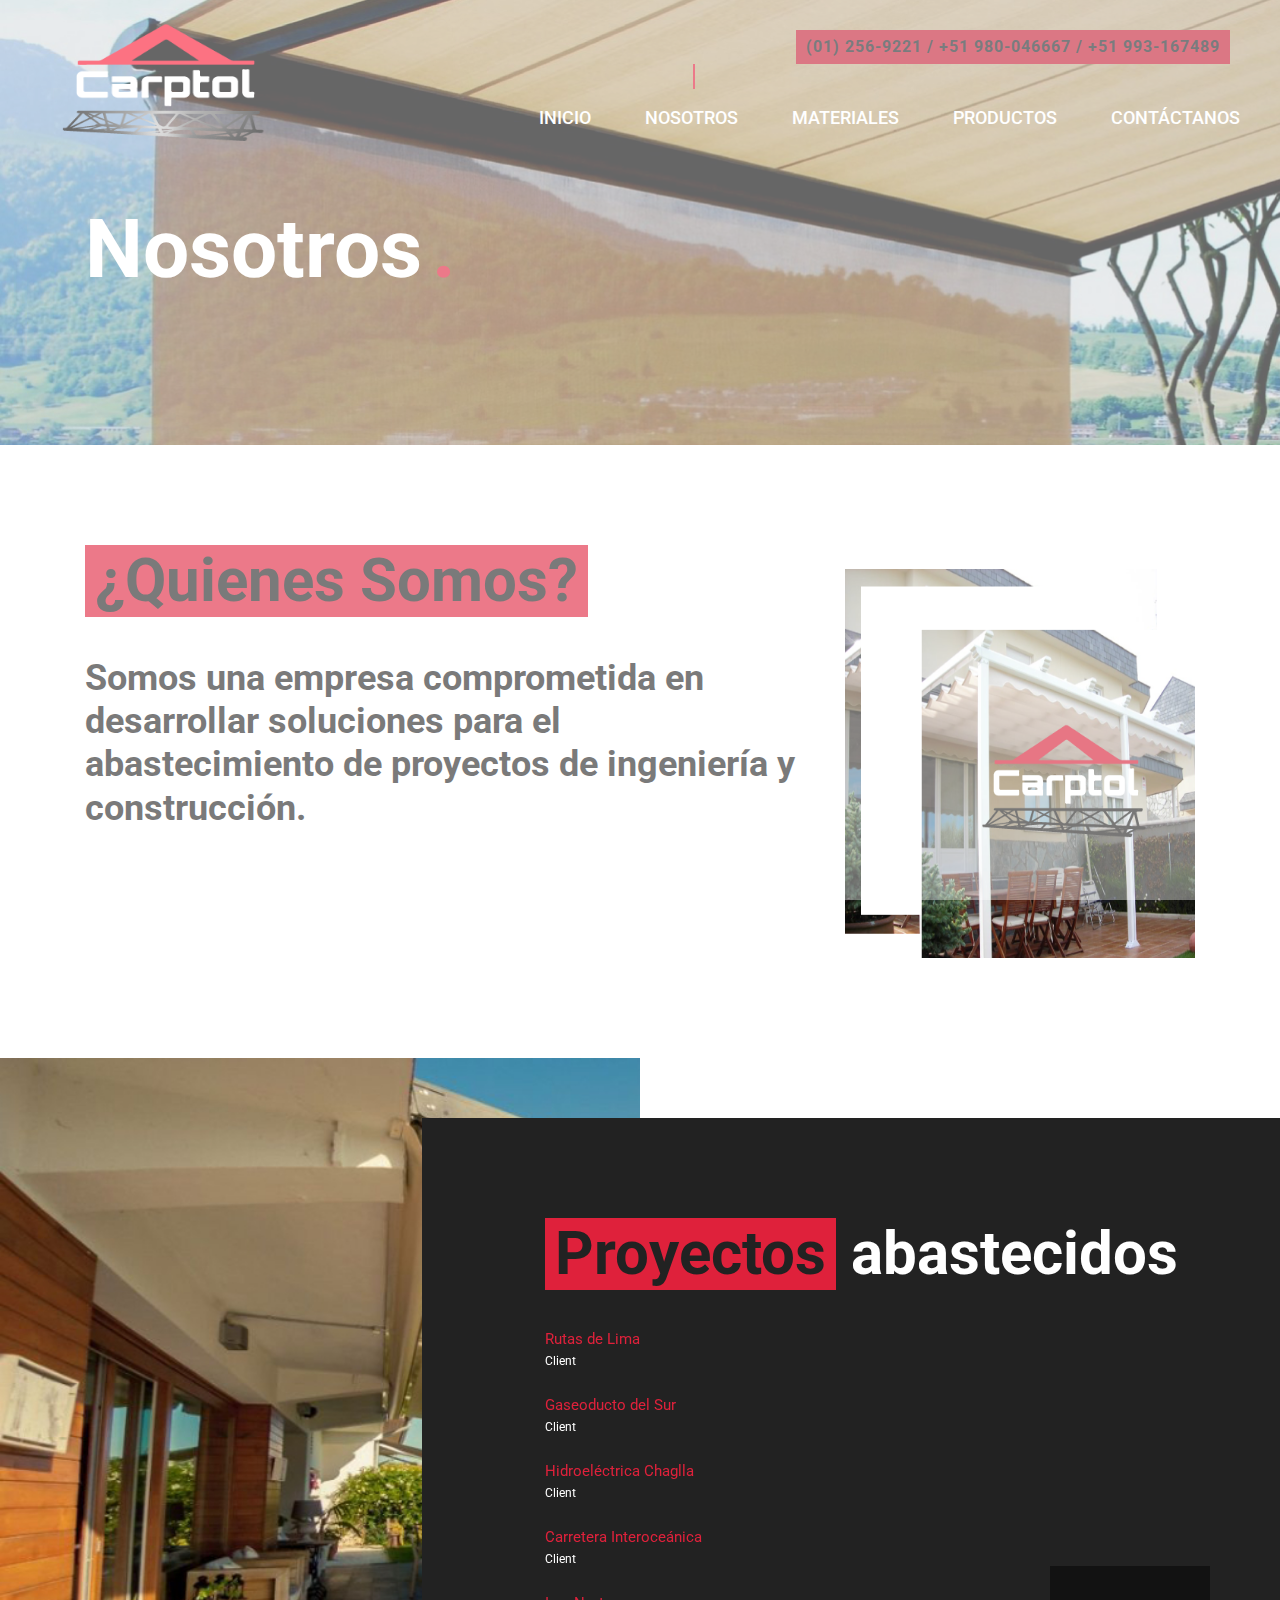
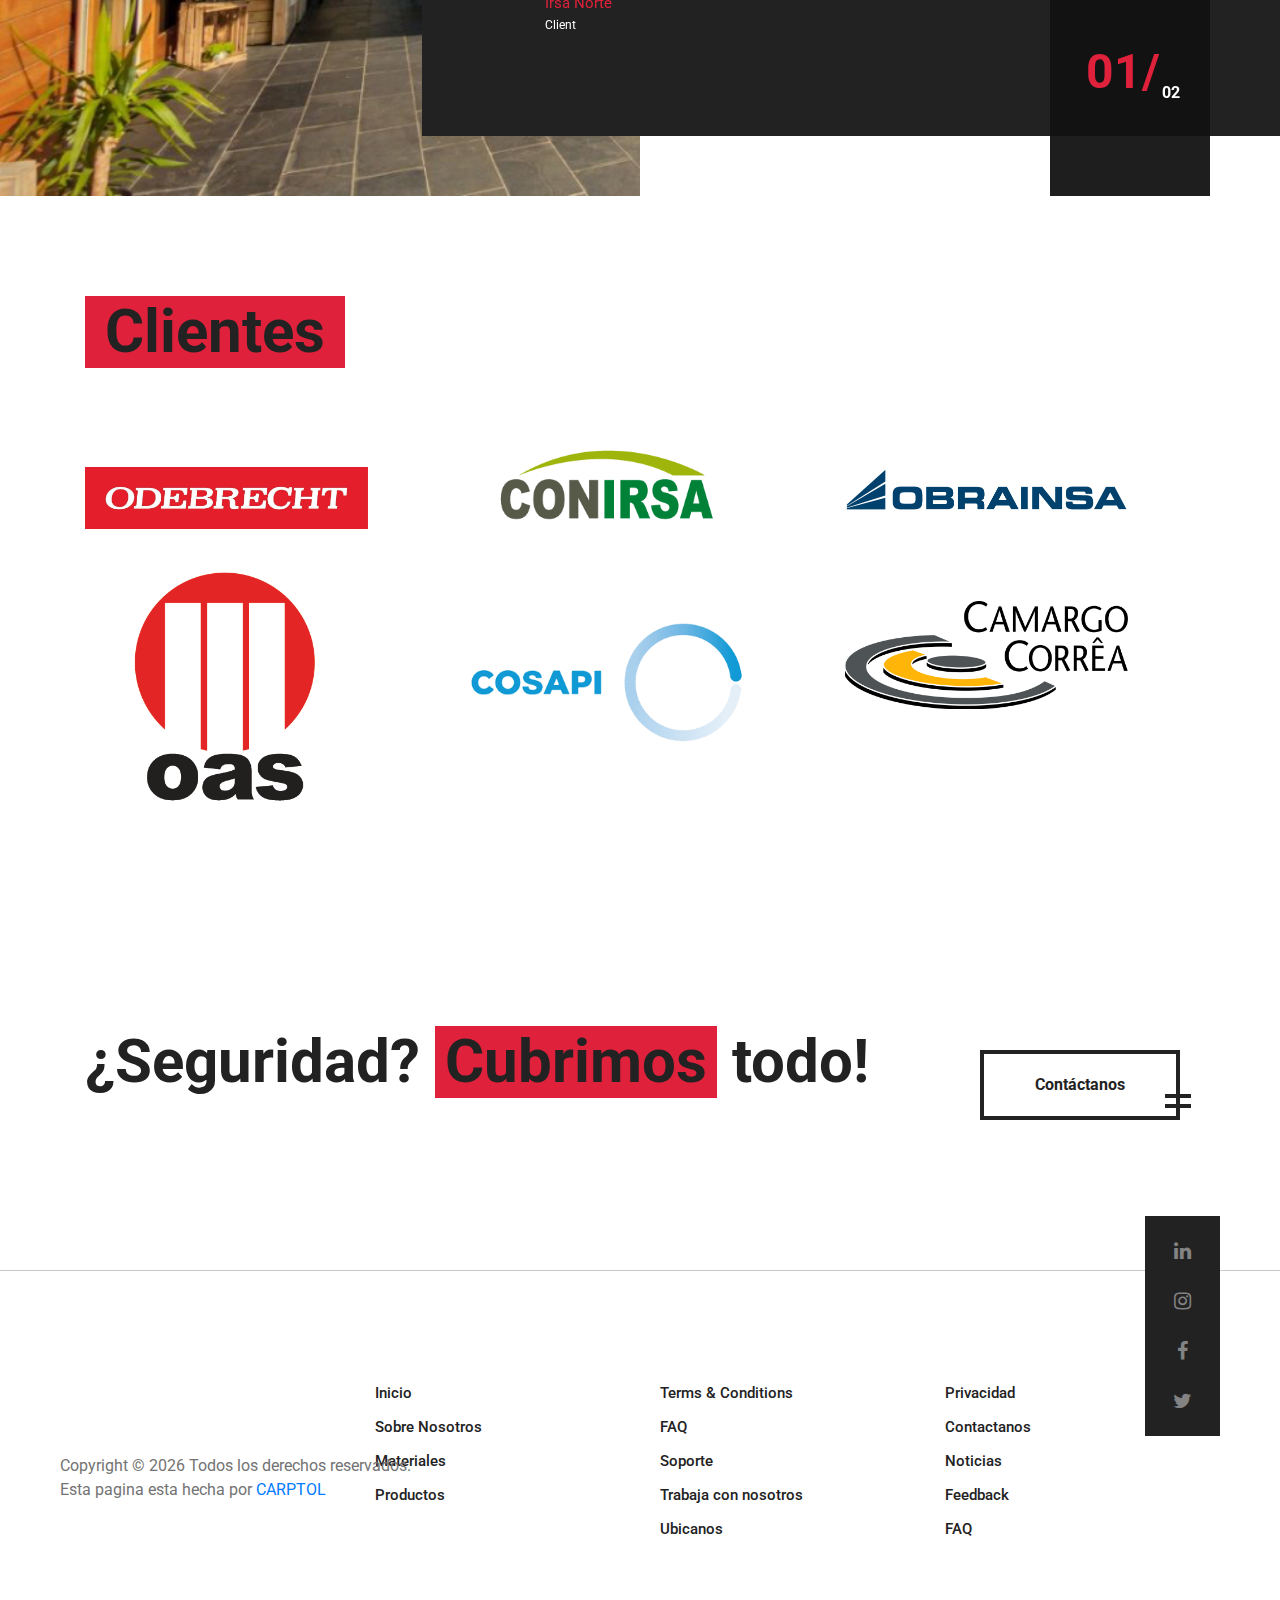
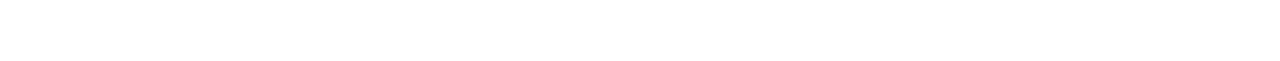
==== commit 597162e1: "CAMBIOS Y CORRECIONES EN EL INDEX Y HOJA CSS" ====
--- a/about.html
+++ b/about.html
@@ -37,12 +37,12 @@
     <!-- Header section start -->
     <header class="header-area">
         <a href="index.html" class="logo-area">
-            <img src="img/logo2.png" alt="" width="210" height="125">
+            <img src="img/logo_3.png" alt="" width="210" height="125">
         </a>
         <div class="nav-switch">
             <i class="fa fa-bars"></i>
         </div>
-        <div class="phone-number">(01) 256-9221 / +51 993-167489</div>
+        <div class="phone-number">(01) 256-9221 / +51 980-046667 / +51 993-167489</div>
         <nav class="nav-menu">
             <ul>
                 <li><a href="index.html">Inicio</a></li>
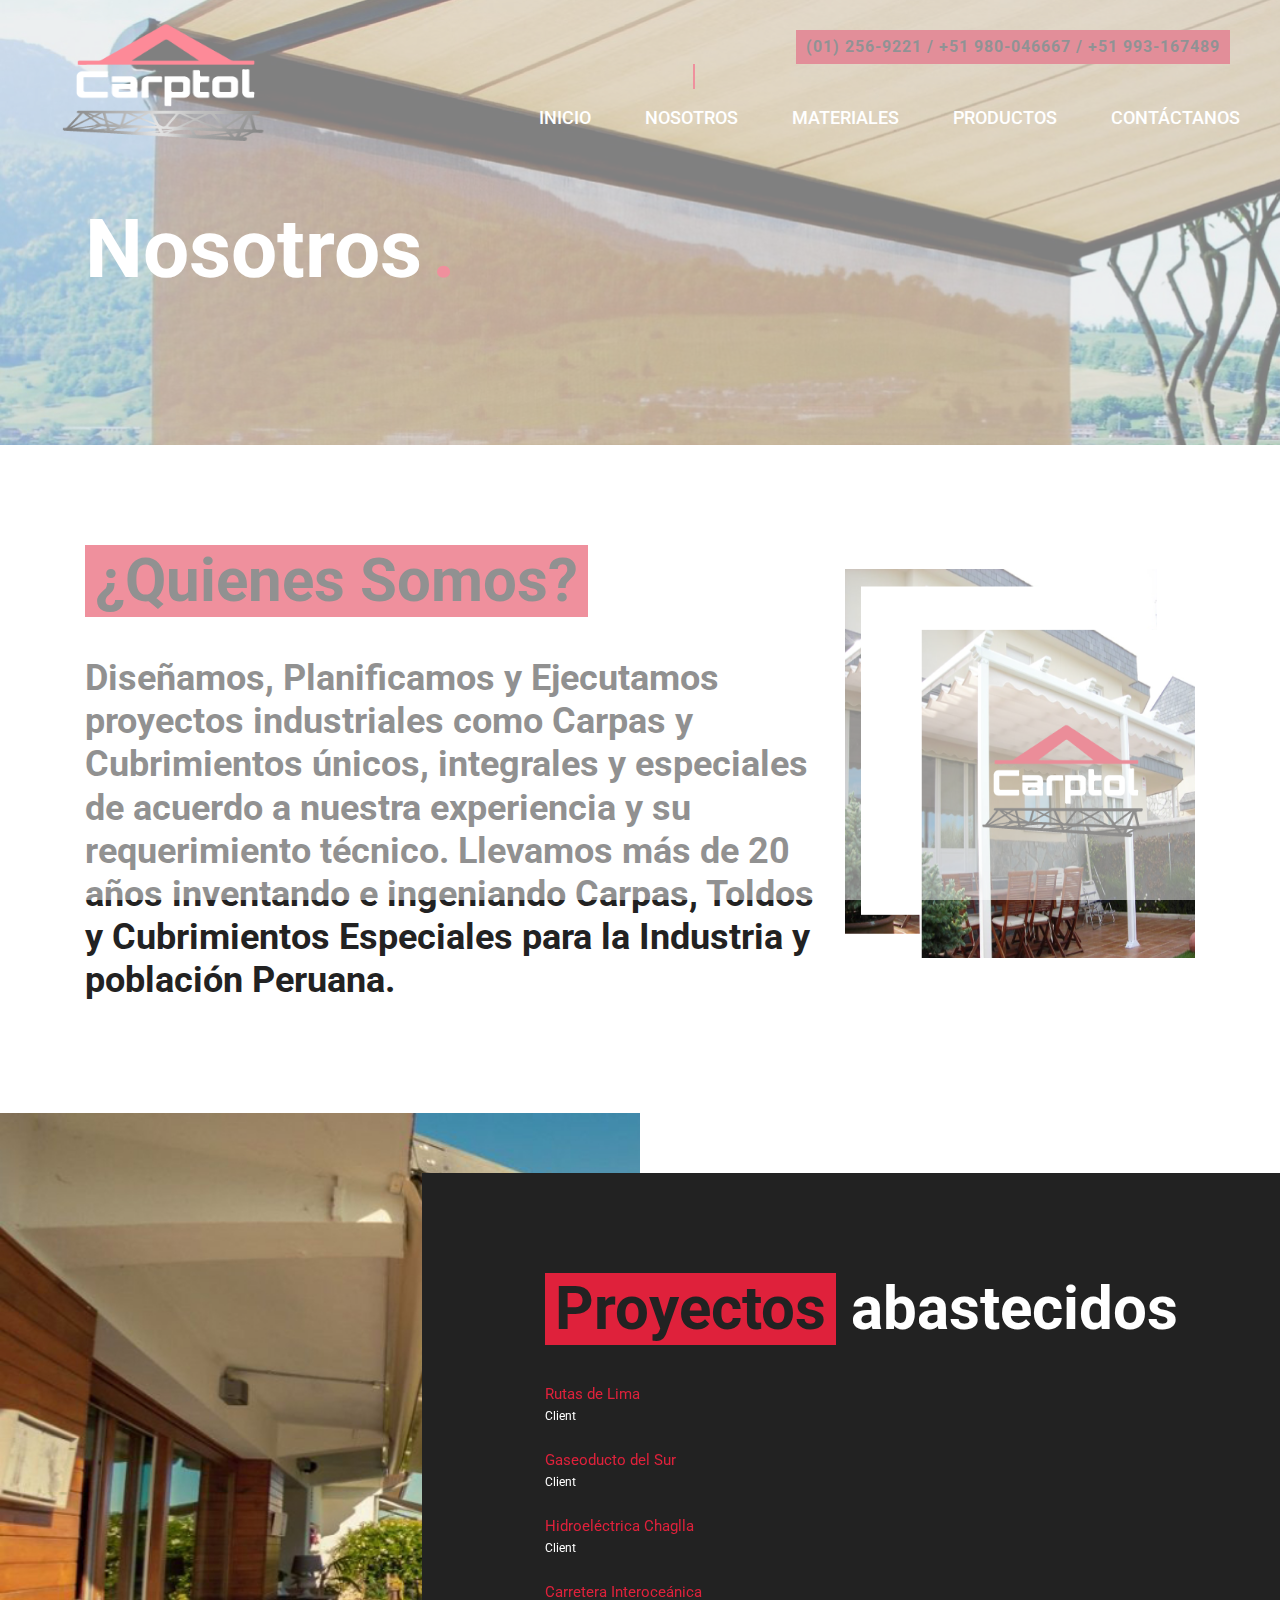
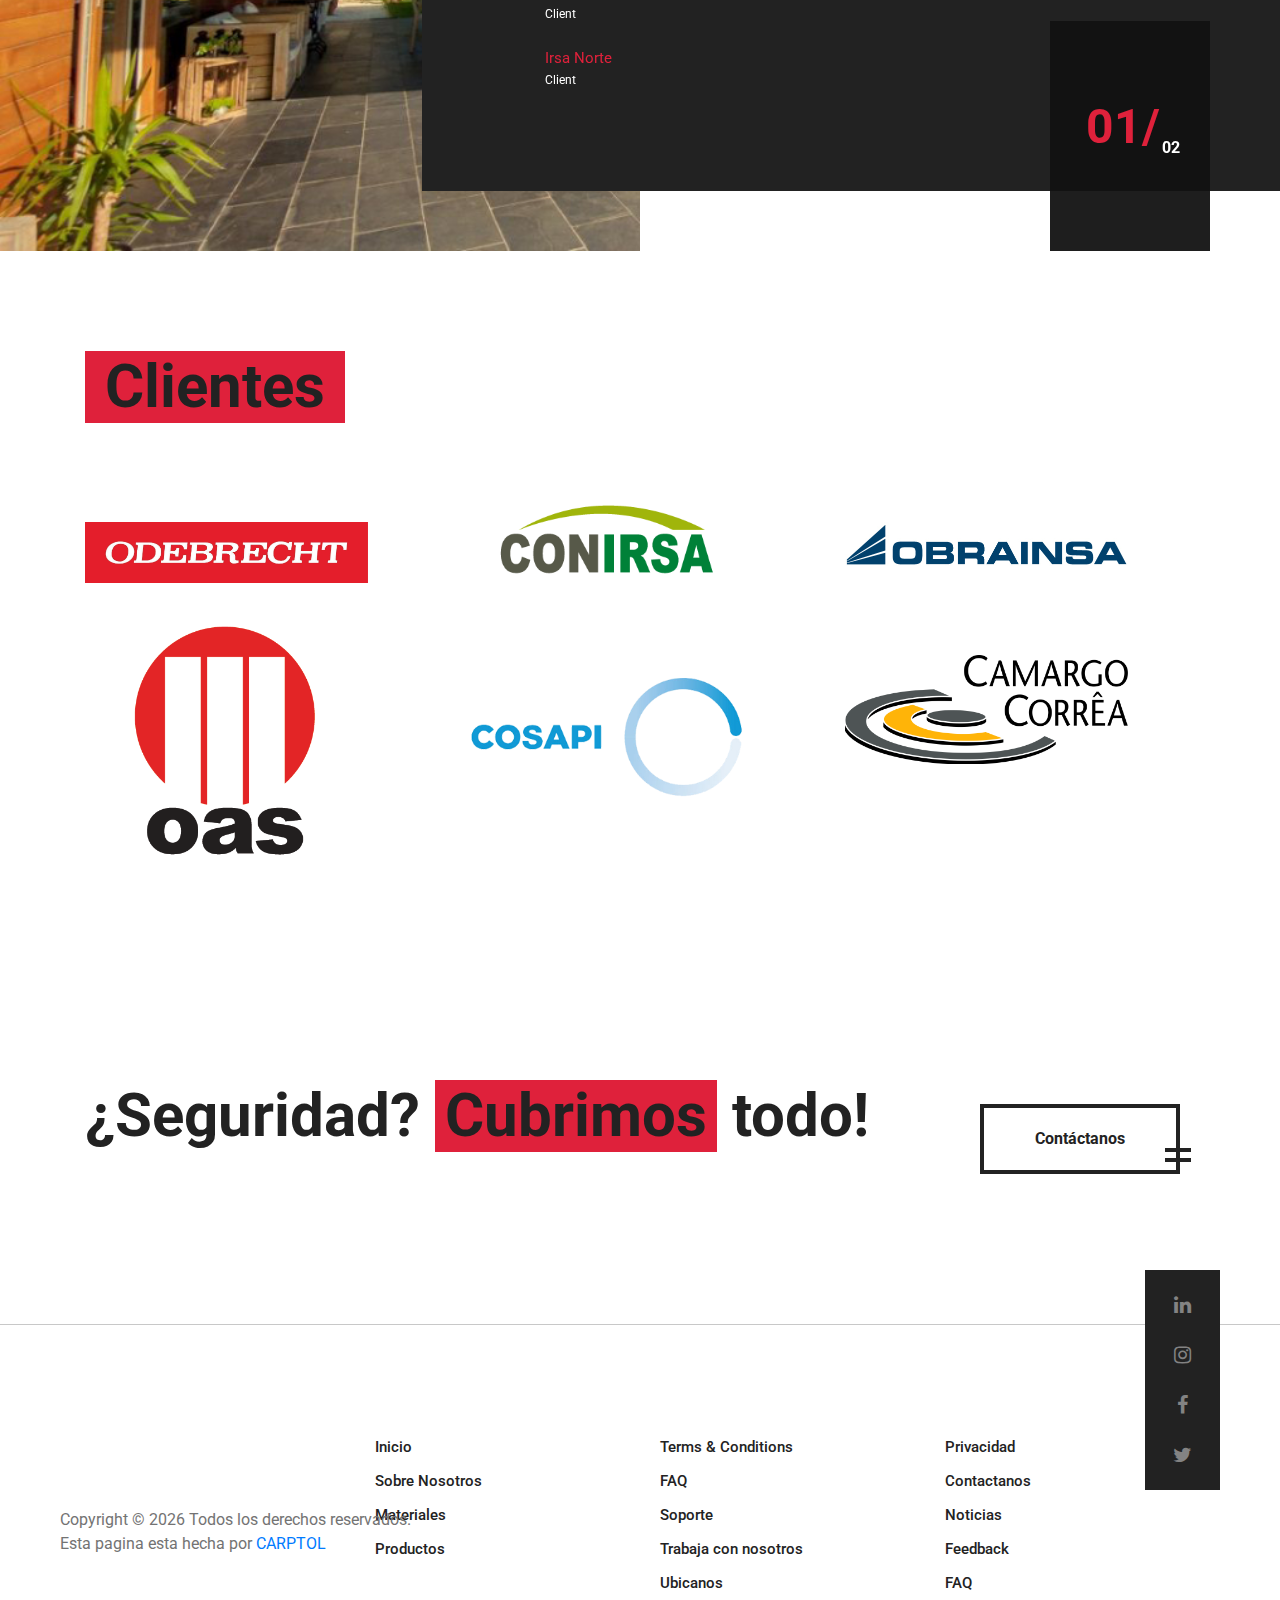
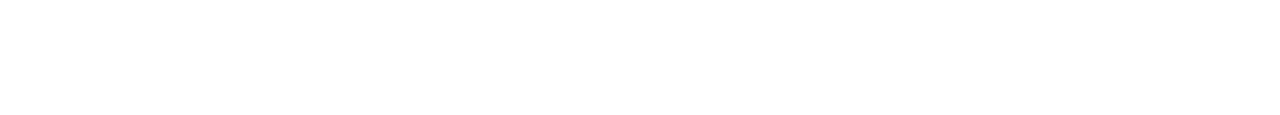
==== commit ebbc023f: "Cambios en Quienes somos y se edito el numero de contacto en el portafolio." ====
--- a/about.html
+++ b/about.html
@@ -72,7 +72,8 @@
             <div class="row">
                 <div class="col-lg-8 intro-text">
                     <h1><span>¿Quienes Somos?</span></h1>
-                    <h2>Somos una empresa comprometida en desarrollar soluciones para el abastecimiento de proyectos de ingeniería y construcción.</h2>
+                    <h2>Diseñamos, Planificamos y Ejecutamos proyectos industriales como Carpas y Cubrimientos únicos, integrales y especiales de acuerdo a nuestra experiencia y su requerimiento técnico. Llevamos más de 20 años inventando e ingeniando Carpas,
+                        Toldos y Cubrimientos Especiales para la Industria y población Peruana.</h2>
                     <!-- <div class="row">
 						<div class="col-md-6">
 							<p>Pellentesque lorem dolor, malesuada eget tortor vitae, tristique lacinia lectus. Pellentesque sed accumsan risus, id aliquam nulla. Integer lorem risus, feugiat at mauris malesuada, accumsan pellentesque ipsum. Nunc dapibus, libero ut pulvinar accumsan, tortor nisl iaculis ligula. </p>
--- a/css/style.css
+++ b/css/style.css
@@ -237,7 +237,7 @@
 }
 
 .site-btn.sb-light {
-    color: #fff;
+    color: #000;
 }
 
 .site-btn.sb-light:after,
@@ -609,7 +609,7 @@
         color: rgb(24, 23, 23);
         background: rgba(255, 255, 255, 0.411);
         text-transform: uppercase;
-        letter-spacing: 20px;
+        letter-spacing: 10px;
         font-size: 1vw;
     }
 }
@@ -726,8 +726,6 @@
     -webkit-transition: all 0.6s;
     -o-transition: all 0.6s;
     transition: all 0.6s;
-    overflow: auto;
-    display: block;
 }
 
 .slide-content:after {
@@ -738,8 +736,6 @@
     top: 0;
     left: 0;
     opacity: 0.73;
-    overflow: auto;
-    display: block;
 }
 
 .slide-content h2 {
@@ -750,8 +746,6 @@
     background-color: rgba(34, 34, 34, 0.5);
     font-size: 60px;
     text-align: start;
-    overflow: auto;
-    display: block;
 }
 
 .slide-content h3 {
@@ -762,8 +756,6 @@
     background-color: rgba(34, 34, 34, 0.5);
     font-size: 40px;
     text-align: left;
-    overflow: auto;
-    display: block;
 }
 
 .owl-item.active .slide-content {
@@ -1497,7 +1489,7 @@
 
 .promo-box .promo-text h1,
 .promo-box .promo-text p {
-    color: #fff;
+    color: #000;
 }
 
 
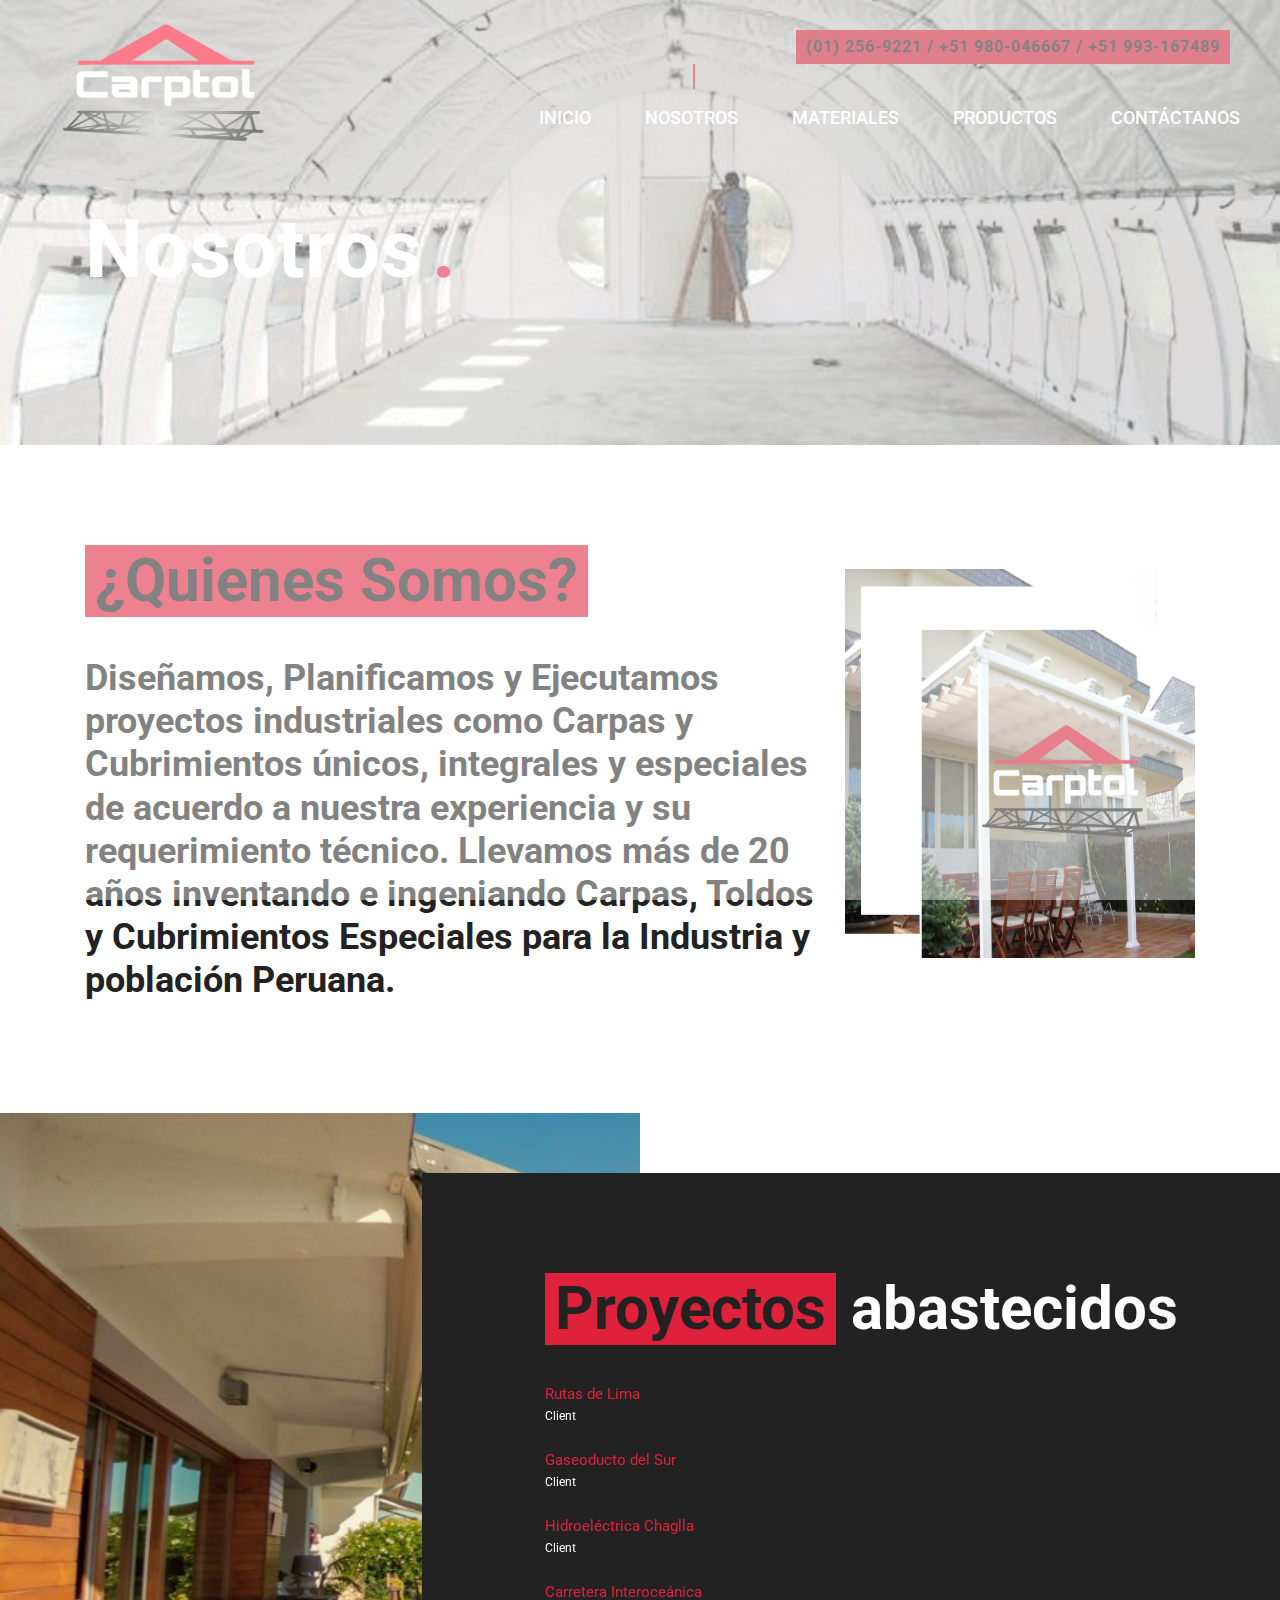
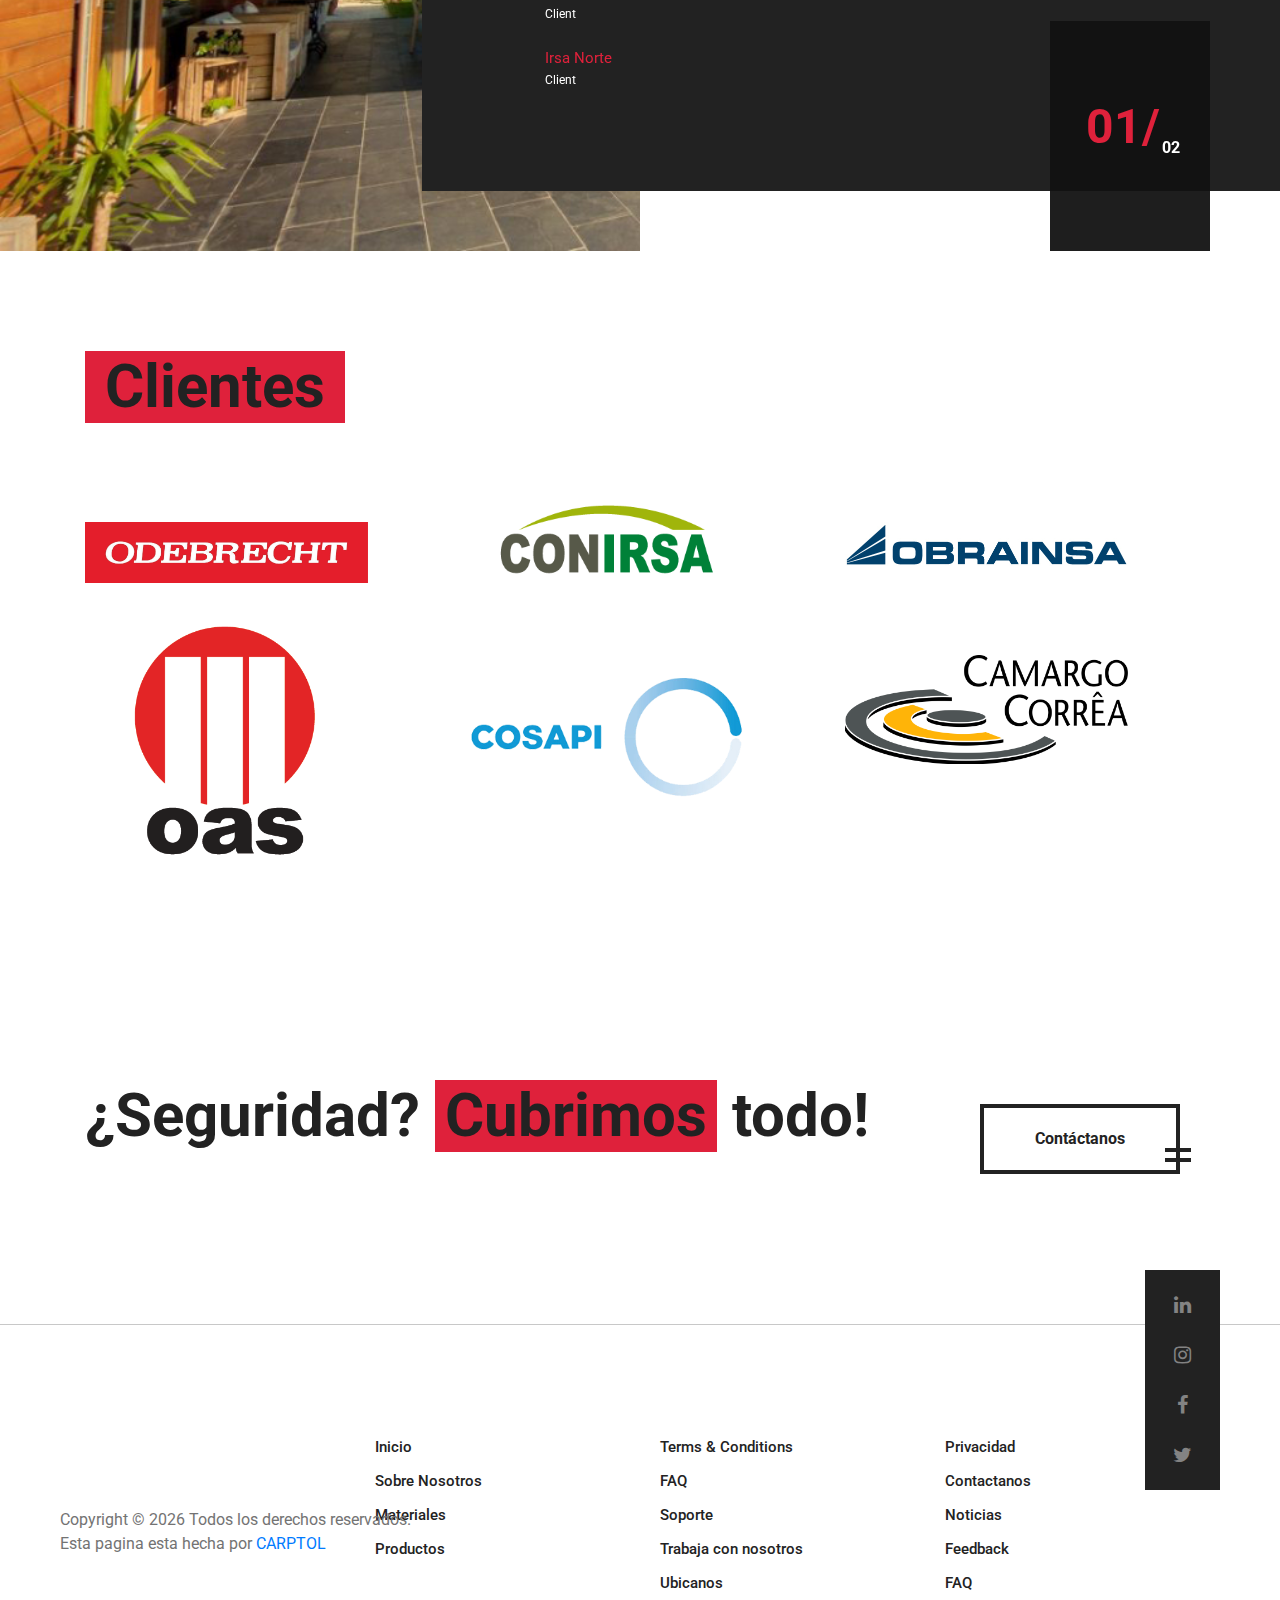
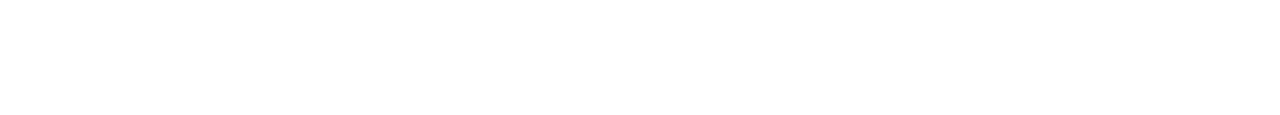
==== commit de13f991: "foto fea y div" ====
--- a/about.html
+++ b/about.html
@@ -57,7 +57,7 @@
 
 
     <!-- Page header section start -->
-    <section class="page-header-section set-bg" data-setbg="img/header-bg.jpg">
+    <section class="page-header-section set-bg" data-setbg="img/header-bg-3.jpg">
         <div class="container">
             <h1 class="header-title">Nosotros<span>.</span></h1>
         </div>
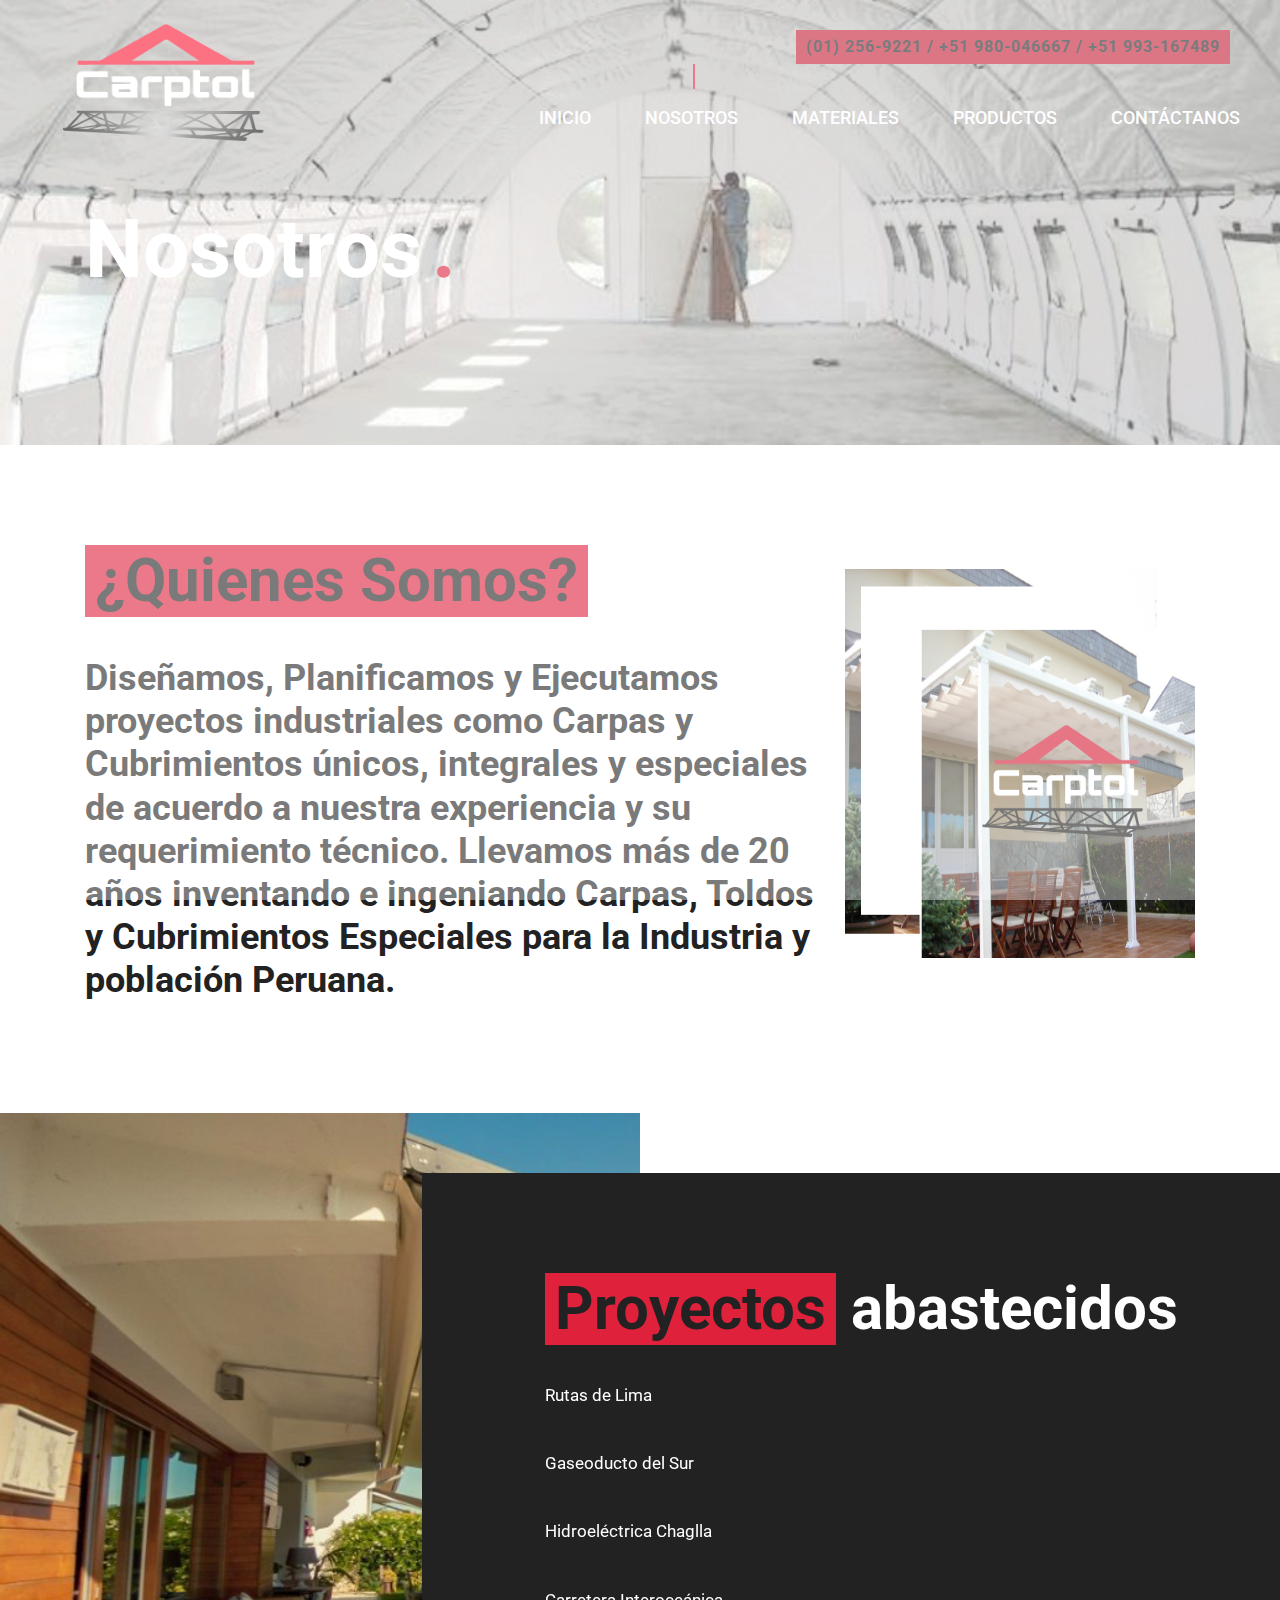
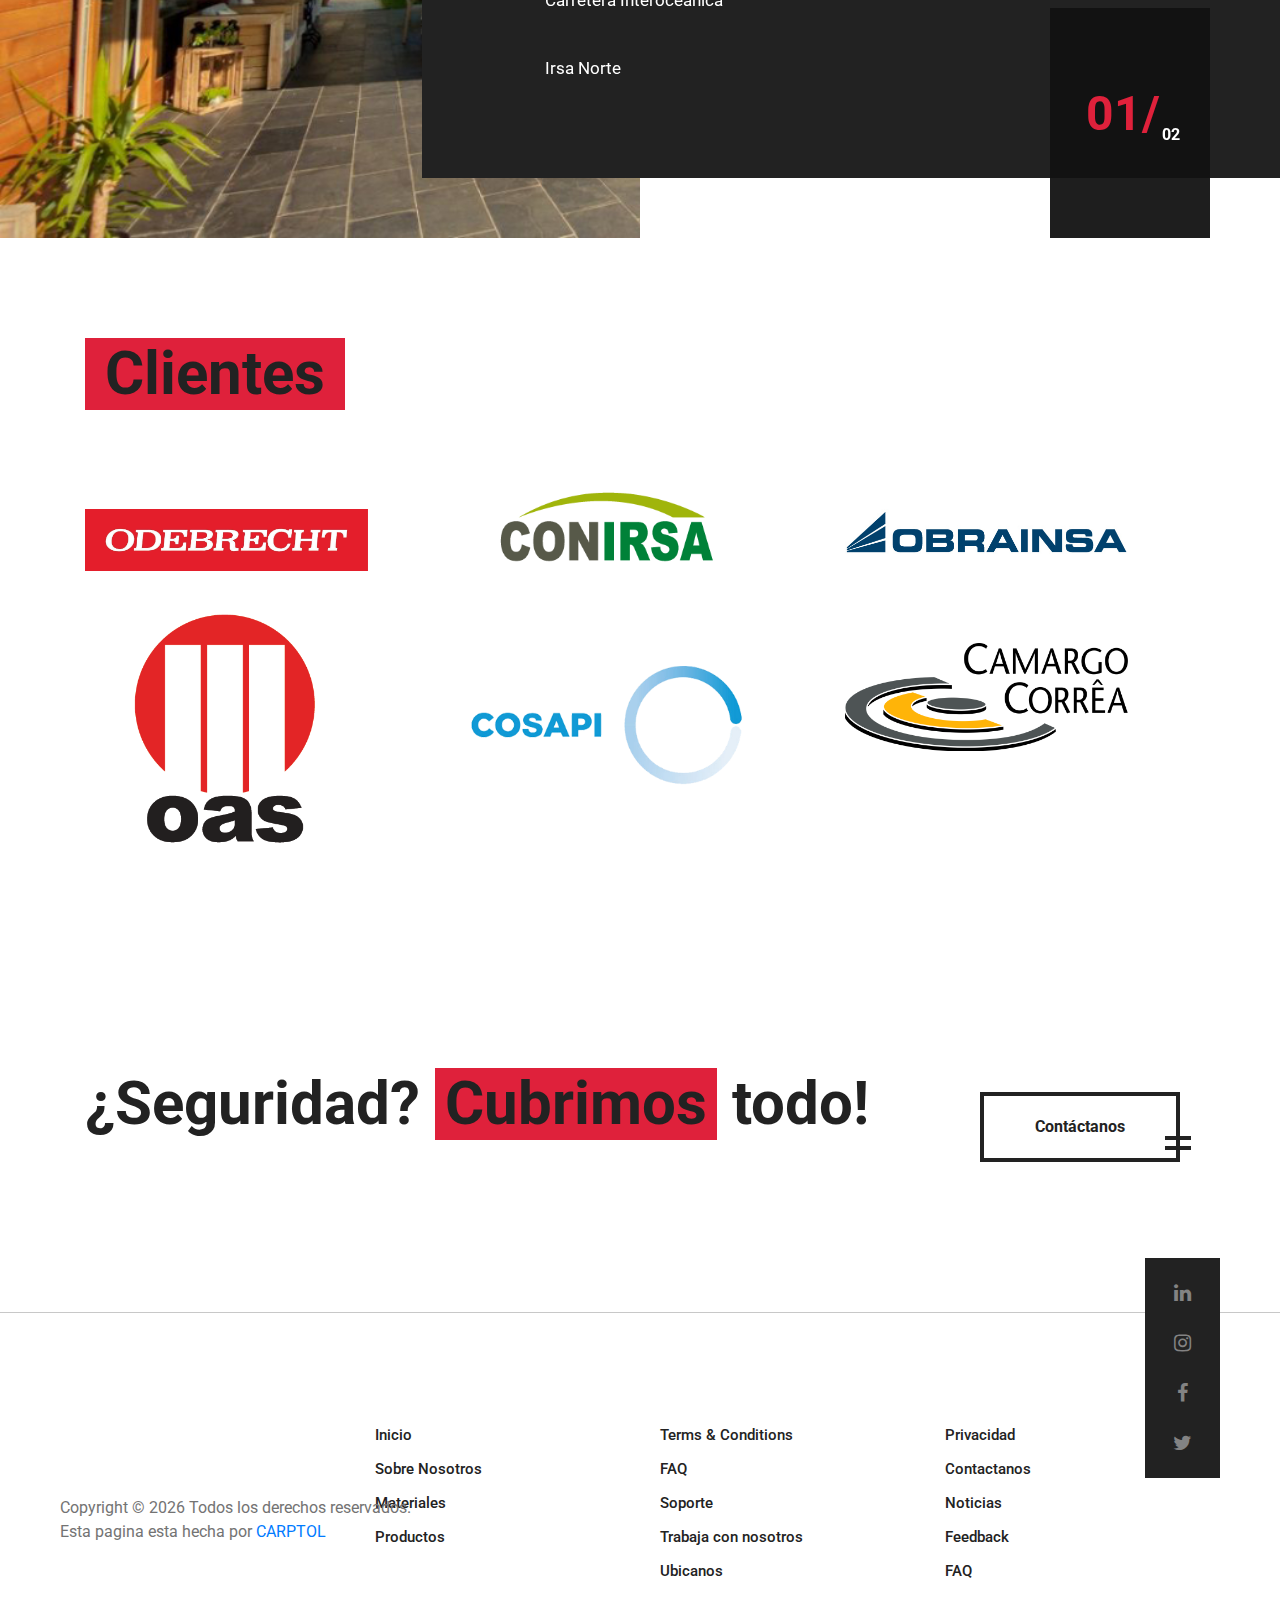
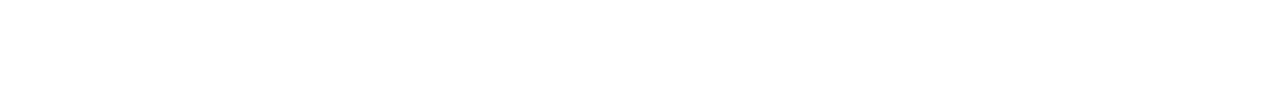
==== commit 7de6c9a1: "cambios" ====
--- a/about.html
+++ b/about.html
@@ -103,32 +103,32 @@
                     <div class="testimonials-slider" id="test-slider">
                         <div class="ts-item">
                             <h4>Rutas de Lima</h4>
-                            <span>Client</span>
+                            <!-- <span>Client</span> -->
                             <br><br>
                             <h4>Gaseoducto del Sur</h4>
-                            <span>Client</span>
+                            <!-- <span>Client</span> -->
                             <br><br>
                             <h4>Hidroeléctrica Chaglla</h4>
-                            <span>Client</span>
+                            <!-- <span>Client</span> -->
                             <br><br>
                             <h4>Carretera Interoceánica</h4>
-                            <span>Client</span>
+                            <!-- <span>Client</span> -->
                             <br><br>
                             <h4>Irsa Norte</h4>
-                            <span>Client</span>
+                            <!-- <span>Client</span> -->
                         </div>
                         <div class="ts-item">
                             <h4>Chavimochic</h4>
-                            <span>Client</span>
+                            <!-- <span>Client</span> -->
                             <br><br>
                             <h4>Ampliación vía Circunvalación</h4>
-                            <span>Client</span>
+                            <!-- <span>Client</span> -->
                             <br><br>
                             <h4>Olmos</h4>
-                            <span>Client</span>
+                            <!-- <span>Client</span> -->
                             <br><br>
                             <h4>Consorcio vial El Arenal</h4>
-                            <span>Client</span>
+                            <!-- <span>Client</span> -->
                             <br><br>
                             <h4>Entre otros...</h4>
                         </div>
--- a/css/style.css
+++ b/css/style.css
@@ -618,6 +618,7 @@
     width: 100%;
     height: 960px;
     display: table;
+    /* animation: cambio 20s infinite alternate; */
     /*animation: cambio 20s infinite alternate linear;*/
 }
 
@@ -628,32 +629,19 @@
 }
 
 
-/*@keyframes cambio {
-    0% {
-        margin-left: 0;
-    }
-    20% {
-        margin-left: 0;
-    }
-    25% {
-        margin-left: -100%;
-    }
-    45% {
-        margin-left: -100%;
-    }
-    50% {
-        margin-left: -200%;
-    }
-    60% {
-        margin-left: -200%;
-    }
-    70% {
-        margin-left: -200%;
-    }
-    100% {
-        margin-left: -200%;
-    }
-}*/
+/* @keyframes cambio {
+    0% { margin-left: 0; }
+    20% { margin-left: 0; }
+
+    25% { margin-left: -100%; }
+    45% { margin-left: -100%; }
+
+    50% { margin-left: -200%; }
+    60% { margin-left: -200%; }
+
+    70% { margin-left: -300%; }
+    100% { margin-left: -300%; }
+} */
 
 .hero-slider .owl-nav {
     position: absolute;
@@ -1289,9 +1277,10 @@
 }
 
 .ts-item h4 {
-    font-size: 15px;
+    font-size: 17px;
     font-weight: 400;
-    color: #df213b;
+    color: #fff;
+    /* color: #df213b; */
     margin-bottom: 0;
 }
 
